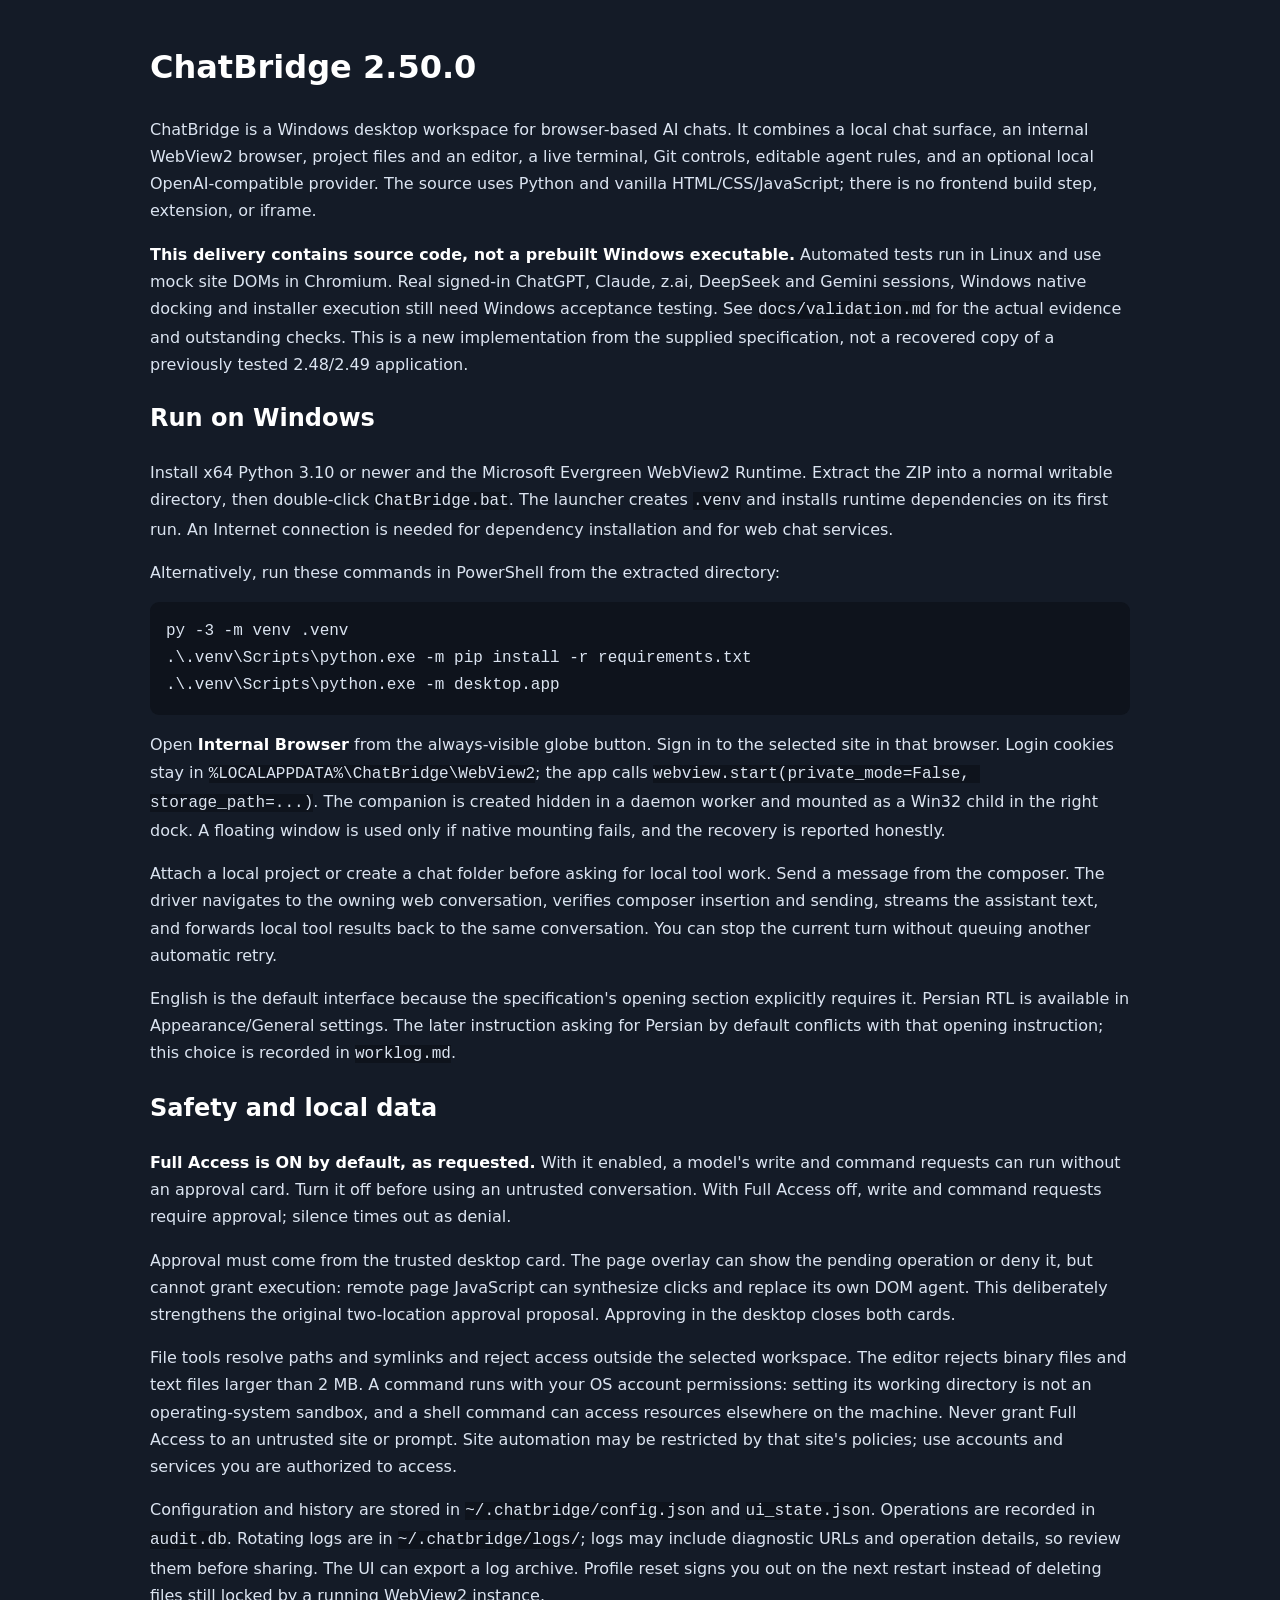
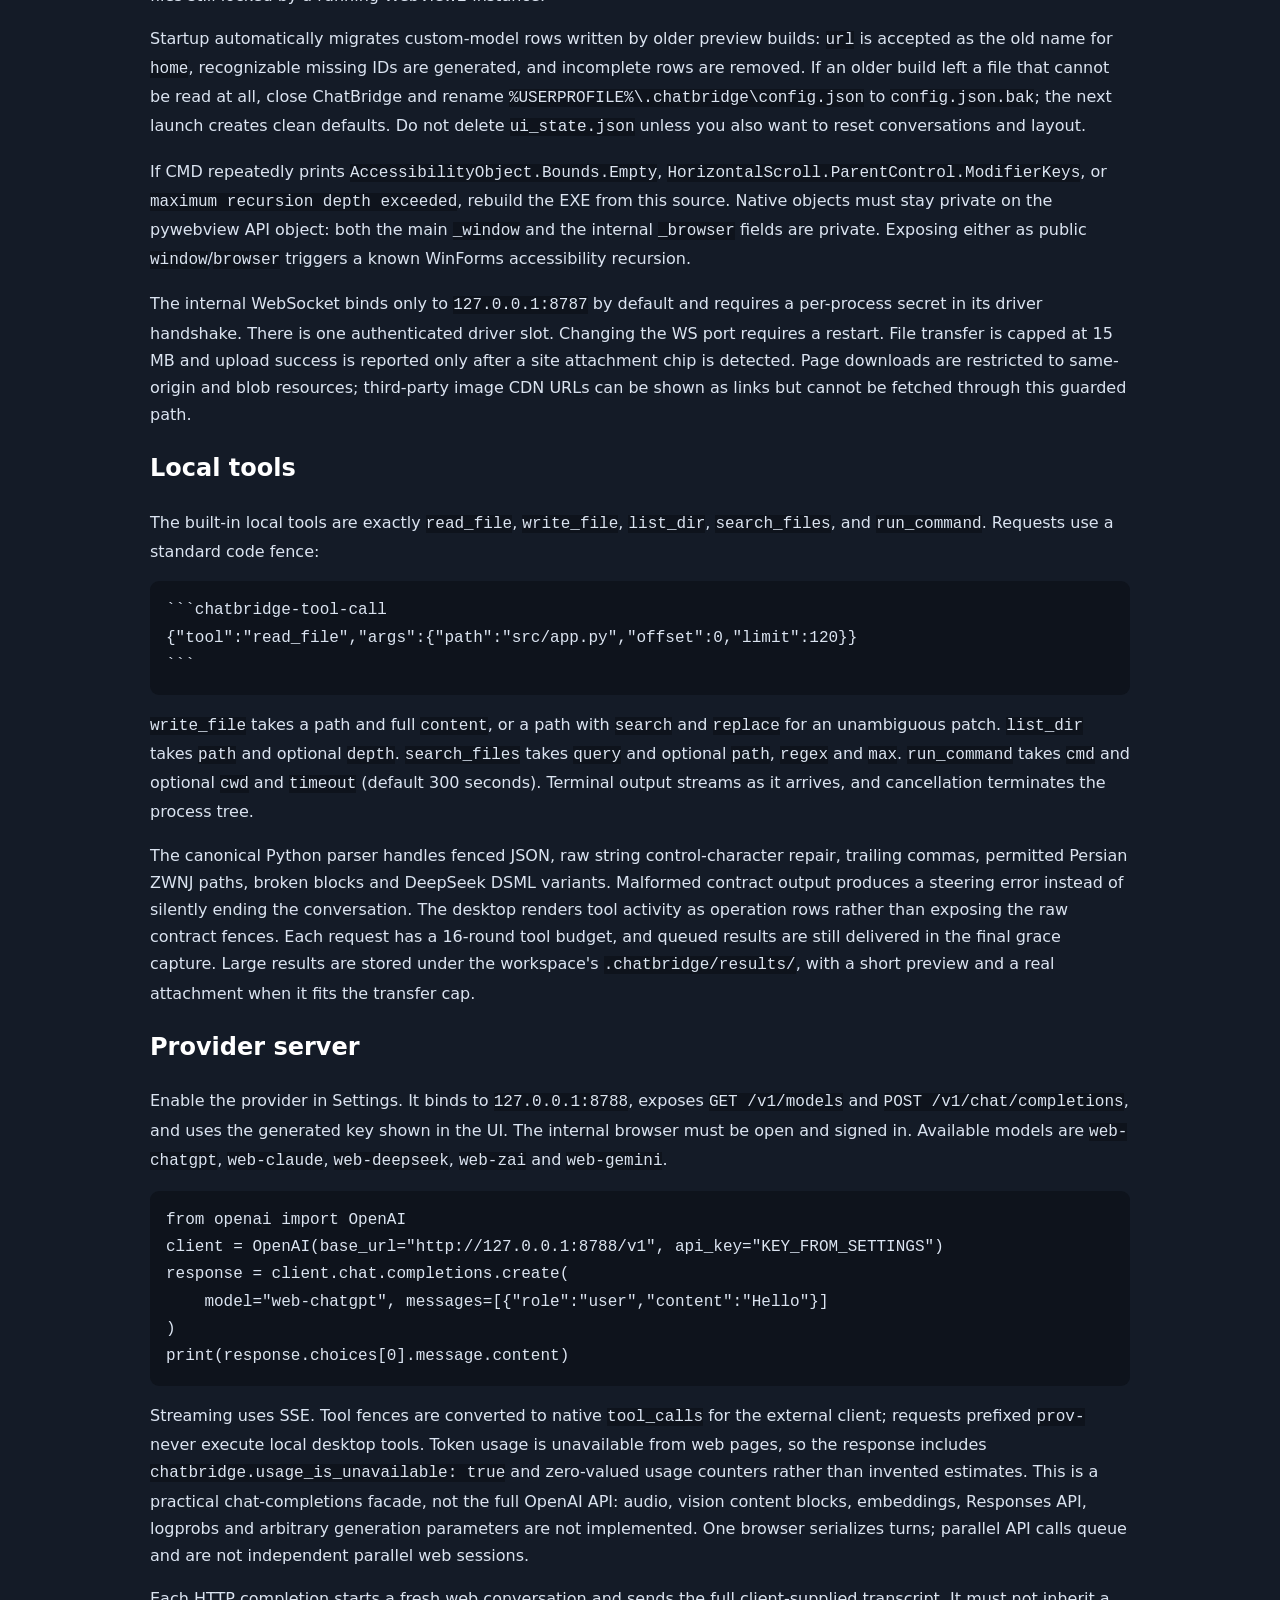
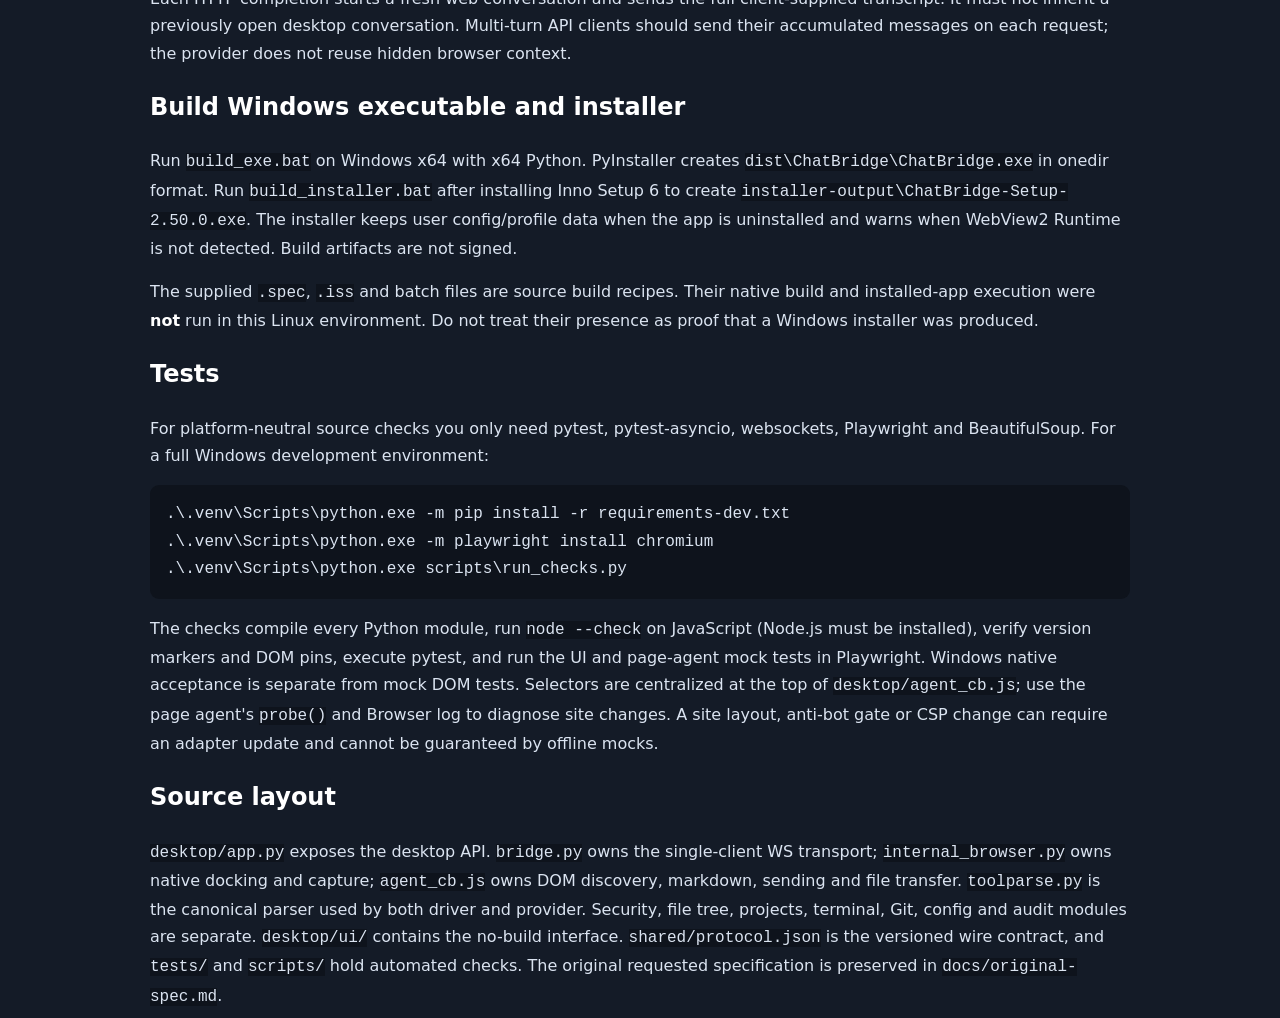
==== README.html @ 4eb79d90 "Project init" ====
<!doctype html><html lang="en"><meta charset="utf-8"><meta name="viewport" content="width=device-width"><title>ChatBridge 2.50.0 — Guide</title><style>body{font:16px/1.7 system-ui;max-width:980px;margin:40px auto;padding:0 24px;color:#dbe4f1;background:#141b27}a{color:#70e0c3}pre,code{background:#0e131c;white-space:pre-wrap;overflow-wrap:anywhere}pre{padding:16px;border-radius:9px}h1,h2{color:#fff}strong{color:#fff}</style><body><h1>ChatBridge 2.50.0</h1>
<p>ChatBridge is a Windows desktop workspace for browser-based AI chats. It combines a local chat surface, an internal WebView2 browser, project files and an editor, a live terminal, Git controls, editable agent rules, and an optional local OpenAI-compatible provider. The source uses Python and vanilla HTML/CSS/JavaScript; there is no frontend build step, extension, or iframe.</p>
<p><strong>This delivery contains source code, not a prebuilt Windows executable.</strong> Automated tests run in Linux and use mock site DOMs in Chromium. Real signed-in ChatGPT, Claude, z.ai, DeepSeek and Gemini sessions, Windows native docking and installer execution still need Windows acceptance testing. See <code>docs/validation.md</code> for the actual evidence and outstanding checks. This is a new implementation from the supplied specification, not a recovered copy of a previously tested 2.48/2.49 application.</p>
<h2>Run on Windows</h2>
<p>Install x64 Python 3.10 or newer and the Microsoft Evergreen WebView2 Runtime. Extract the ZIP into a normal writable directory, then double-click <code>ChatBridge.bat</code>. The launcher creates <code>.venv</code> and installs runtime dependencies on its first run. An Internet connection is needed for dependency installation and for web chat services.</p>
<p>Alternatively, run these commands in PowerShell from the extracted directory:</p>
<pre><code class="language-powershell">py -3 -m venv .venv
.\.venv\Scripts\python.exe -m pip install -r requirements.txt
.\.venv\Scripts\python.exe -m desktop.app
</code></pre>
<p>Open <strong>Internal Browser</strong> from the always-visible globe button. Sign in to the selected site in that browser. Login cookies stay in <code>%LOCALAPPDATA%\ChatBridge\WebView2</code>; the app calls <code>webview.start(private_mode=False, storage_path=...)</code>. The companion is created hidden in a daemon worker and mounted as a Win32 child in the right dock. A floating window is used only if native mounting fails, and the recovery is reported honestly.</p>
<p>Attach a local project or create a chat folder before asking for local tool work. Send a message from the composer. The driver navigates to the owning web conversation, verifies composer insertion and sending, streams the assistant text, and forwards local tool results back to the same conversation. You can stop the current turn without queuing another automatic retry.</p>
<p>English is the default interface because the specification's opening section explicitly requires it. Persian RTL is available in Appearance/General settings. The later instruction asking for Persian by default conflicts with that opening instruction; this choice is recorded in <code>worklog.md</code>.</p>
<h2>Safety and local data</h2>
<p><strong>Full Access is ON by default, as requested.</strong> With it enabled, a model's write and command requests can run without an approval card. Turn it off before using an untrusted conversation. With Full Access off, write and command requests require approval; silence times out as denial.</p>
<p>Approval must come from the trusted desktop card. The page overlay can show the pending operation or deny it, but cannot grant execution: remote page JavaScript can synthesize clicks and replace its own DOM agent. This deliberately strengthens the original two-location approval proposal. Approving in the desktop closes both cards.</p>
<p>File tools resolve paths and symlinks and reject access outside the selected workspace. The editor rejects binary files and text files larger than 2 MB. A command runs with your OS account permissions: setting its working directory is not an operating-system sandbox, and a shell command can access resources elsewhere on the machine. Never grant Full Access to an untrusted site or prompt. Site automation may be restricted by that site's policies; use accounts and services you are authorized to access.</p>
<p>Configuration and history are stored in <code>~/.chatbridge/config.json</code> and <code>ui_state.json</code>. Operations are recorded in <code>audit.db</code>. Rotating logs are in <code>~/.chatbridge/logs/</code>; logs may include diagnostic URLs and operation details, so review them before sharing. The UI can export a log archive. Profile reset signs you out on the next restart instead of deleting files still locked by a running WebView2 instance.</p>
<p>Startup automatically migrates custom-model rows written by older preview builds: <code>url</code> is accepted as the old name for <code>home</code>, recognizable missing IDs are generated, and incomplete rows are removed. If an older build left a file that cannot be read at all, close ChatBridge and rename <code>%USERPROFILE%\.chatbridge\config.json</code> to <code>config.json.bak</code>; the next launch creates clean defaults. Do not delete <code>ui_state.json</code> unless you also want to reset conversations and layout.</p>
<p>If CMD repeatedly prints <code>AccessibilityObject.Bounds.Empty</code>, <code>HorizontalScroll.ParentControl.ModifierKeys</code>, or <code>maximum recursion depth exceeded</code>, rebuild the EXE from this source. Native objects must stay private on the pywebview API object: both the main <code>_window</code> and the internal <code>_browser</code> fields are private. Exposing either as public <code>window</code>/<code>browser</code> triggers a known WinForms accessibility recursion.</p>
<p>The internal WebSocket binds only to <code>127.0.0.1:8787</code> by default and requires a per-process secret in its driver handshake. There is one authenticated driver slot. Changing the WS port requires a restart. File transfer is capped at 15 MB and upload success is reported only after a site attachment chip is detected. Page downloads are restricted to same-origin and blob resources; third-party image CDN URLs can be shown as links but cannot be fetched through this guarded path.</p>
<h2>Local tools</h2>
<p>The built-in local tools are exactly <code>read_file</code>, <code>write_file</code>, <code>list_dir</code>, <code>search_files</code>, and <code>run_command</code>. Requests use a standard code fence:</p>
<pre><code class="language-text">```chatbridge-tool-call
{&quot;tool&quot;:&quot;read_file&quot;,&quot;args&quot;:{&quot;path&quot;:&quot;src/app.py&quot;,&quot;offset&quot;:0,&quot;limit&quot;:120}}
```
</code></pre>
<p><code>write_file</code> takes a path and full <code>content</code>, or a path with <code>search</code> and <code>replace</code> for an unambiguous patch. <code>list_dir</code> takes <code>path</code> and optional <code>depth</code>. <code>search_files</code> takes <code>query</code> and optional <code>path</code>, <code>regex</code> and <code>max</code>. <code>run_command</code> takes <code>cmd</code> and optional <code>cwd</code> and <code>timeout</code> (default 300 seconds). Terminal output streams as it arrives, and cancellation terminates the process tree.</p>
<p>The canonical Python parser handles fenced JSON, raw string control-character repair, trailing commas, permitted Persian ZWNJ paths, broken blocks and DeepSeek DSML variants. Malformed contract output produces a steering error instead of silently ending the conversation. The desktop renders tool activity as operation rows rather than exposing the raw contract fences. Each request has a 16-round tool budget, and queued results are still delivered in the final grace capture. Large results are stored under the workspace's <code>.chatbridge/results/</code>, with a short preview and a real attachment when it fits the transfer cap.</p>
<h2>Provider server</h2>
<p>Enable the provider in Settings. It binds to <code>127.0.0.1:8788</code>, exposes <code>GET /v1/models</code> and <code>POST /v1/chat/completions</code>, and uses the generated key shown in the UI. The internal browser must be open and signed in. Available models are <code>web-chatgpt</code>, <code>web-claude</code>, <code>web-deepseek</code>, <code>web-zai</code> and <code>web-gemini</code>.</p>
<pre><code class="language-python">from openai import OpenAI
client = OpenAI(base_url=&quot;http://127.0.0.1:8788/v1&quot;, api_key=&quot;KEY_FROM_SETTINGS&quot;)
response = client.chat.completions.create(
    model=&quot;web-chatgpt&quot;, messages=[{&quot;role&quot;:&quot;user&quot;,&quot;content&quot;:&quot;Hello&quot;}]
)
print(response.choices[0].message.content)
</code></pre>
<p>Streaming uses SSE. Tool fences are converted to native <code>tool_calls</code> for the external client; requests prefixed <code>prov-</code> never execute local desktop tools. Token usage is unavailable from web pages, so the response includes <code>chatbridge.usage_is_unavailable: true</code> and zero-valued usage counters rather than invented estimates. This is a practical chat-completions facade, not the full OpenAI API: audio, vision content blocks, embeddings, Responses API, logprobs and arbitrary generation parameters are not implemented. One browser serializes turns; parallel API calls queue and are not independent parallel web sessions.</p>
<p>Each HTTP completion starts a fresh web conversation and sends the full client-supplied transcript. It must not inherit a previously open desktop conversation. Multi-turn API clients should send their accumulated messages on each request; the provider does not reuse hidden browser context.</p>
<h2>Build Windows executable and installer</h2>
<p>Run <code>build_exe.bat</code> on Windows x64 with x64 Python. PyInstaller creates <code>dist\ChatBridge\ChatBridge.exe</code> in onedir format. Run <code>build_installer.bat</code> after installing Inno Setup 6 to create <code>installer-output\ChatBridge-Setup-2.50.0.exe</code>. The installer keeps user config/profile data when the app is uninstalled and warns when WebView2 Runtime is not detected. Build artifacts are not signed.</p>
<p>The supplied <code>.spec</code>, <code>.iss</code> and batch files are source build recipes. Their native build and installed-app execution were <strong>not</strong> run in this Linux environment. Do not treat their presence as proof that a Windows installer was produced.</p>
<h2>Tests</h2>
<p>For platform-neutral source checks you only need pytest, pytest-asyncio, websockets, Playwright and BeautifulSoup. For a full Windows development environment:</p>
<pre><code class="language-powershell">.\.venv\Scripts\python.exe -m pip install -r requirements-dev.txt
.\.venv\Scripts\python.exe -m playwright install chromium
.\.venv\Scripts\python.exe scripts\run_checks.py
</code></pre>
<p>The checks compile every Python module, run <code>node --check</code> on JavaScript (Node.js must be installed), verify version markers and DOM pins, execute pytest, and run the UI and page-agent mock tests in Playwright. Windows native acceptance is separate from mock DOM tests. Selectors are centralized at the top of <code>desktop/agent_cb.js</code>; use the page agent's <code>probe()</code> and Browser log to diagnose site changes. A site layout, anti-bot gate or CSP change can require an adapter update and cannot be guaranteed by offline mocks.</p>
<h2>Source layout</h2>
<p><code>desktop/app.py</code> exposes the desktop API. <code>bridge.py</code> owns the single-client WS transport; <code>internal_browser.py</code> owns native docking and capture; <code>agent_cb.js</code> owns DOM discovery, markdown, sending and file transfer. <code>toolparse.py</code> is the canonical parser used by both driver and provider. Security, file tree, projects, terminal, Git, config and audit modules are separate. <code>desktop/ui/</code> contains the no-build interface. <code>shared/protocol.json</code> is the versioned wire contract, and <code>tests/</code> and <code>scripts/</code> hold automated checks. The original requested specification is preserved in <code>docs/original-spec.md</code>.</p>
<p>Technical references used to check desktop calls: <a href="https://pywebview.flowrl.com/api/">pywebview API</a> and <a href="https://pywebview.flowrl.com/examples/multiple_windows">multiple-window example</a>.</p></body></html>
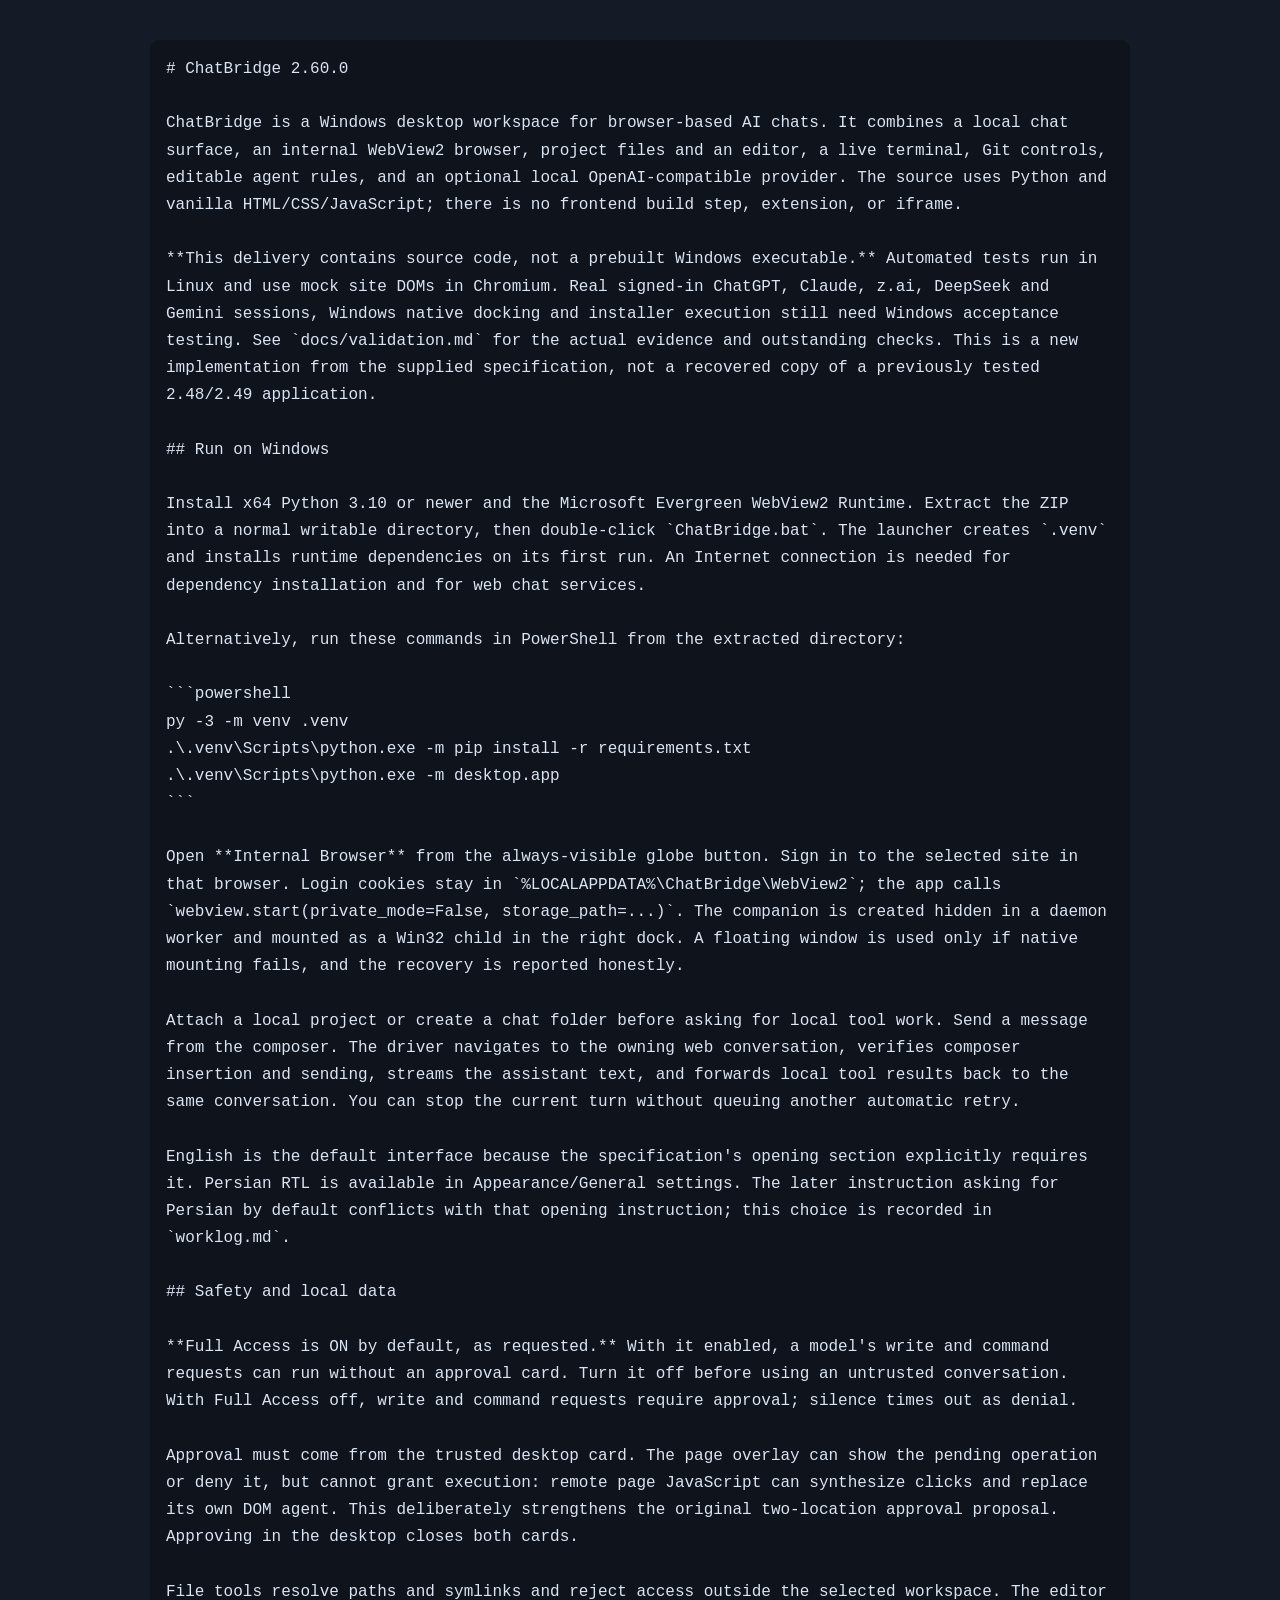
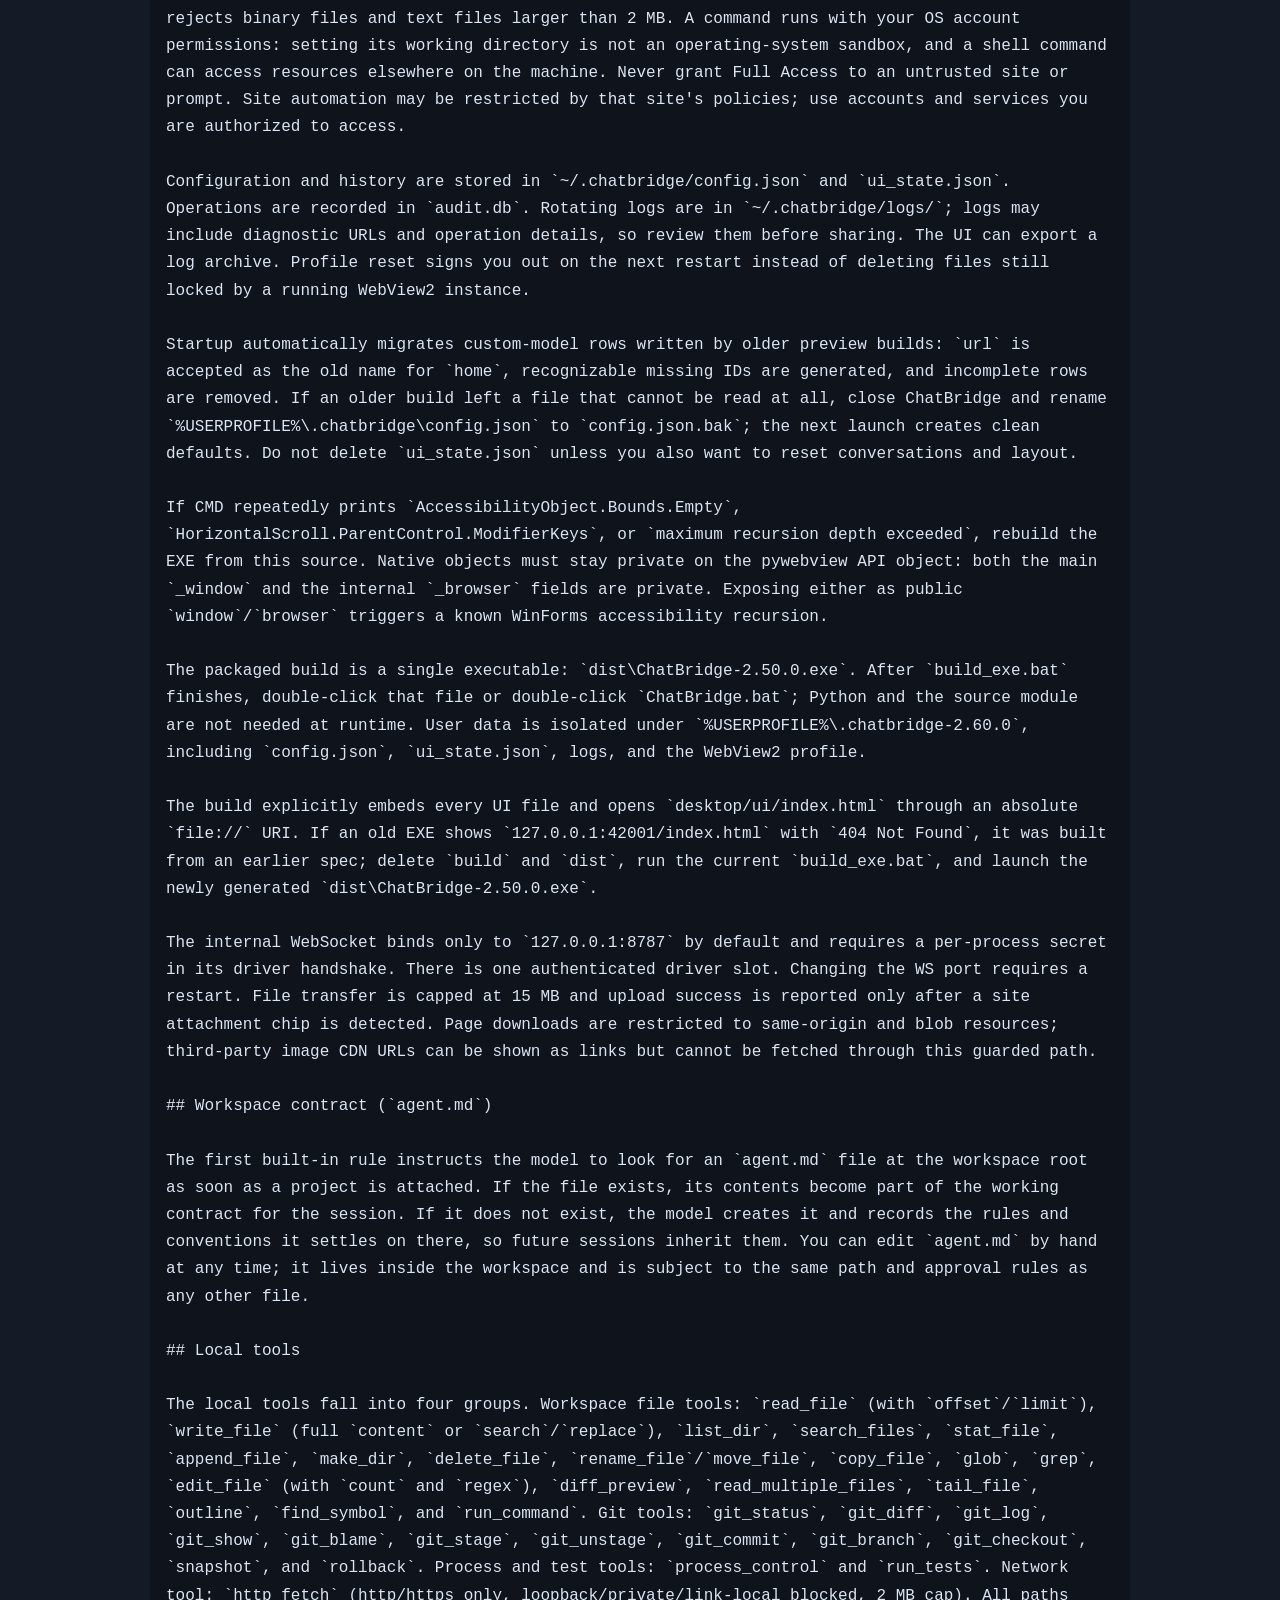
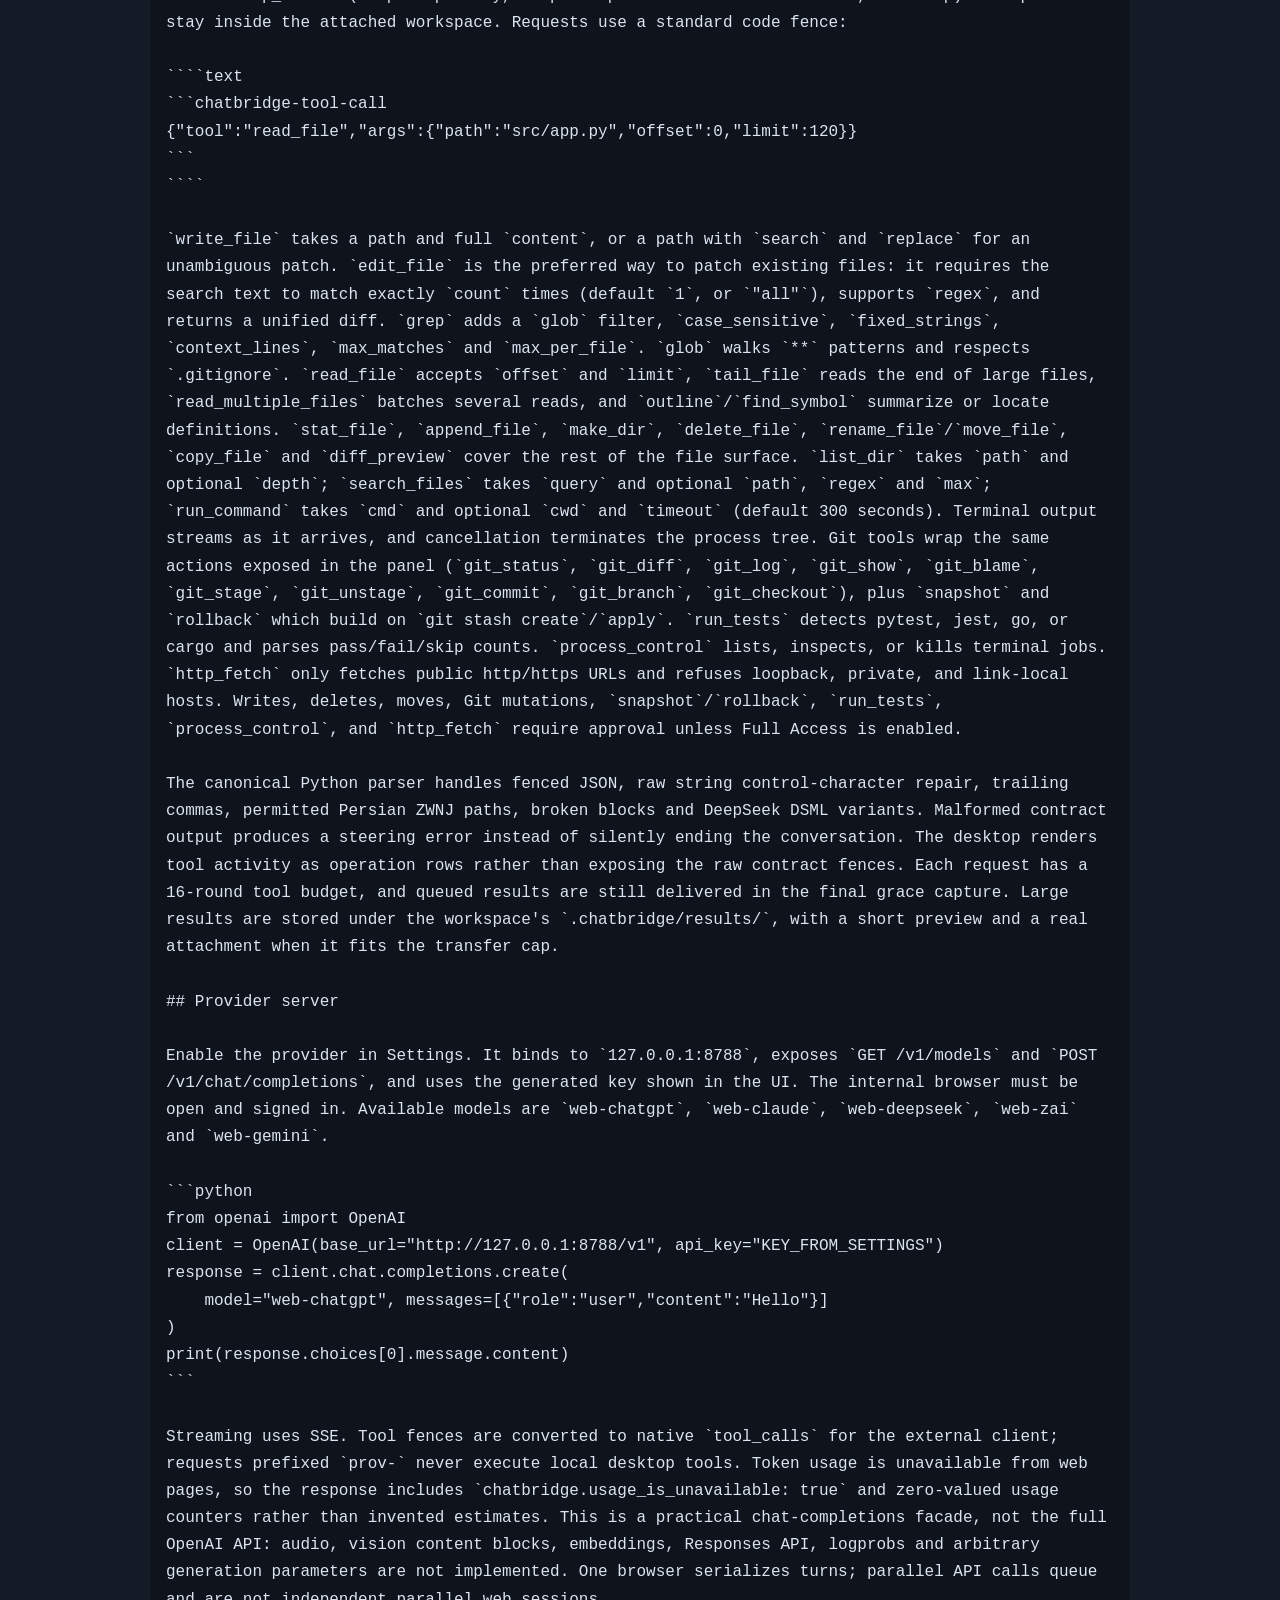
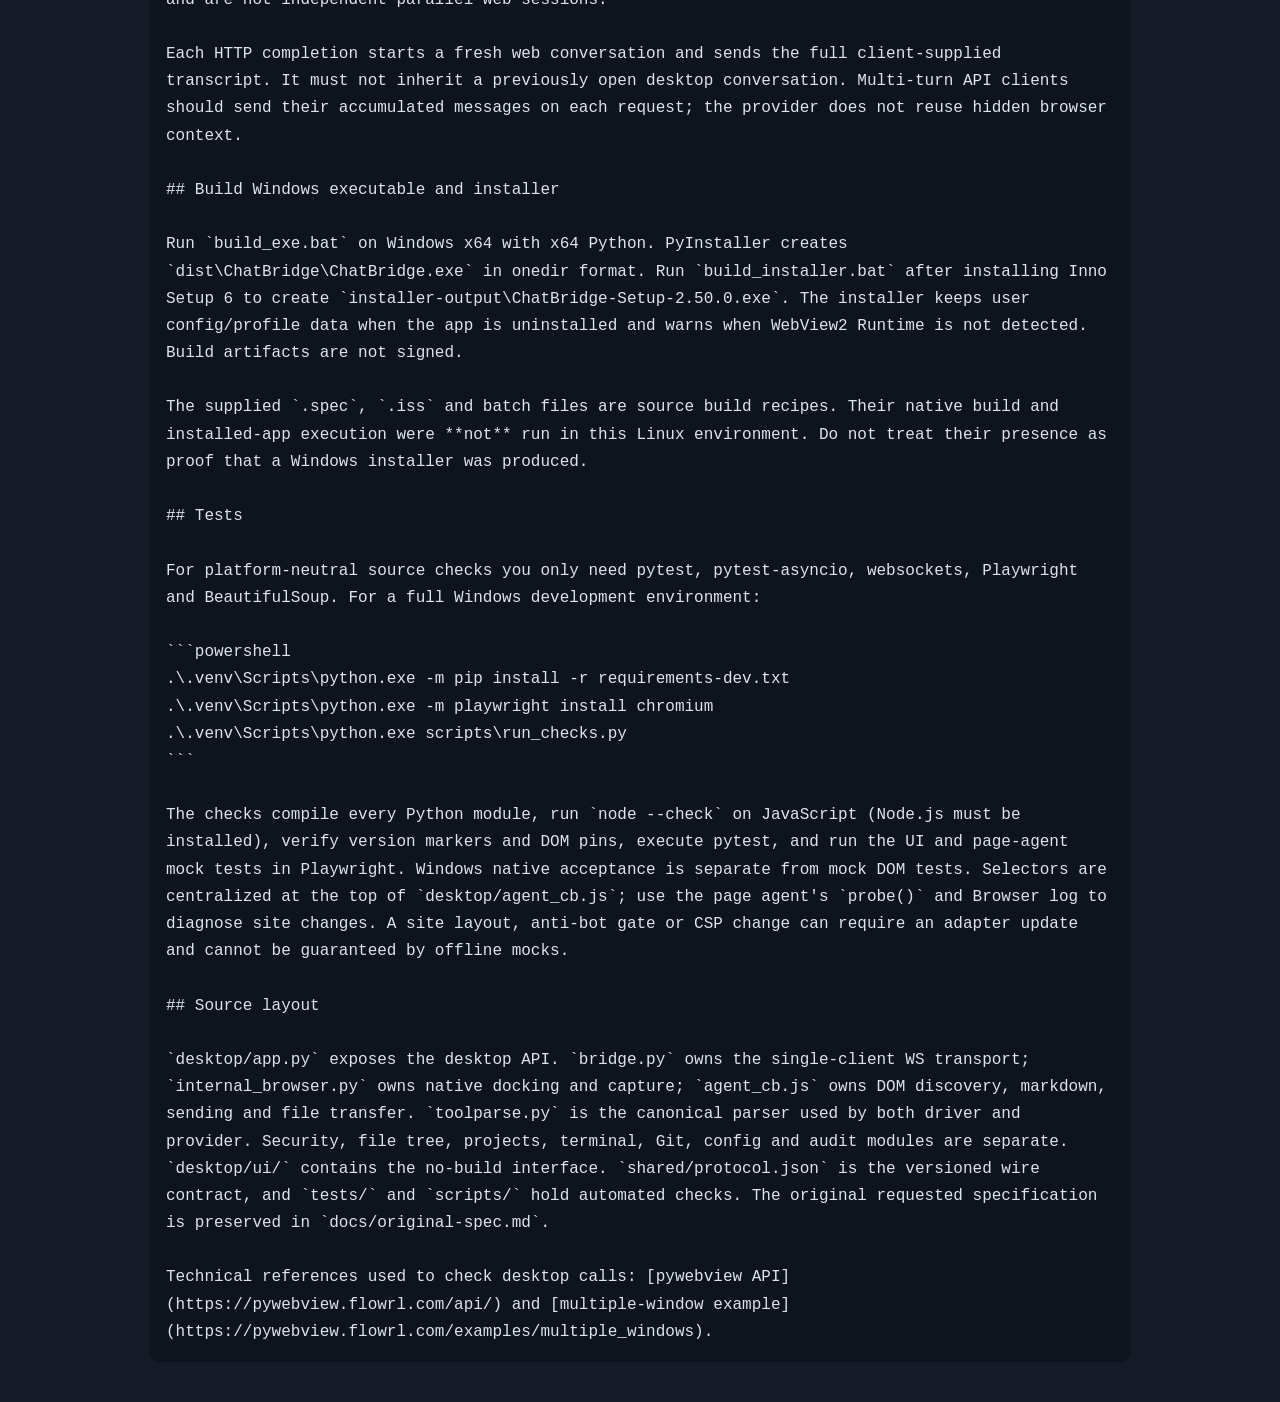
==== commit 12019c15: "Release 2.60.0: expanded tool suite, agent.md contract, version bump Adds 30 tools across workspace " ====
--- a/README.html
+++ b/README.html
@@ -1,53 +1,103 @@
-<!doctype html><html lang="en"><meta charset="utf-8"><meta name="viewport" content="width=device-width"><title>ChatBridge 2.50.0 — Guide</title><style>body{font:16px/1.7 system-ui;max-width:980px;margin:40px auto;padding:0 24px;color:#dbe4f1;background:#141b27}a{color:#70e0c3}pre,code{background:#0e131c;white-space:pre-wrap;overflow-wrap:anywhere}pre{padding:16px;border-radius:9px}h1,h2{color:#fff}strong{color:#fff}</style><body><h1>ChatBridge 2.50.0</h1>
-<p>ChatBridge is a Windows desktop workspace for browser-based AI chats. It combines a local chat surface, an internal WebView2 browser, project files and an editor, a live terminal, Git controls, editable agent rules, and an optional local OpenAI-compatible provider. The source uses Python and vanilla HTML/CSS/JavaScript; there is no frontend build step, extension, or iframe.</p>
-<p><strong>This delivery contains source code, not a prebuilt Windows executable.</strong> Automated tests run in Linux and use mock site DOMs in Chromium. Real signed-in ChatGPT, Claude, z.ai, DeepSeek and Gemini sessions, Windows native docking and installer execution still need Windows acceptance testing. See <code>docs/validation.md</code> for the actual evidence and outstanding checks. This is a new implementation from the supplied specification, not a recovered copy of a previously tested 2.48/2.49 application.</p>
-<h2>Run on Windows</h2>
-<p>Install x64 Python 3.10 or newer and the Microsoft Evergreen WebView2 Runtime. Extract the ZIP into a normal writable directory, then double-click <code>ChatBridge.bat</code>. The launcher creates <code>.venv</code> and installs runtime dependencies on its first run. An Internet connection is needed for dependency installation and for web chat services.</p>
-<p>Alternatively, run these commands in PowerShell from the extracted directory:</p>
-<pre><code class="language-powershell">py -3 -m venv .venv
+<!doctype html><html lang="en"><meta charset="utf-8"><meta name="viewport" content="width=device-width"><title>ChatBridge 2.60.0 — Guide</title><style>body{font:16px/1.7 system-ui;max-width:980px;margin:40px auto;padding:0 24px;color:#dbe4f1;background:#141b27}a{color:#70e0c3}pre,code{background:#0e131c;white-space:pre-wrap;overflow-wrap:anywhere}pre{padding:16px;border-radius:9px}h1,h2{color:#fff}strong{color:#fff}</style><body><pre># ChatBridge 2.60.0
+
+ChatBridge is a Windows desktop workspace for browser-based AI chats. It combines a local chat surface, an internal WebView2 browser, project files and an editor, a live terminal, Git controls, editable agent rules, and an optional local OpenAI-compatible provider. The source uses Python and vanilla HTML/CSS/JavaScript; there is no frontend build step, extension, or iframe.
+
+**This delivery contains source code, not a prebuilt Windows executable.** Automated tests run in Linux and use mock site DOMs in Chromium. Real signed-in ChatGPT, Claude, z.ai, DeepSeek and Gemini sessions, Windows native docking and installer execution still need Windows acceptance testing. See `docs/validation.md` for the actual evidence and outstanding checks. This is a new implementation from the supplied specification, not a recovered copy of a previously tested 2.48/2.49 application.
+
+## Run on Windows
+
+Install x64 Python 3.10 or newer and the Microsoft Evergreen WebView2 Runtime. Extract the ZIP into a normal writable directory, then double-click `ChatBridge.bat`. The launcher creates `.venv` and installs runtime dependencies on its first run. An Internet connection is needed for dependency installation and for web chat services.
+
+Alternatively, run these commands in PowerShell from the extracted directory:
+
+```powershell
+py -3 -m venv .venv
 .\.venv\Scripts\python.exe -m pip install -r requirements.txt
 .\.venv\Scripts\python.exe -m desktop.app
-</code></pre>
-<p>Open <strong>Internal Browser</strong> from the always-visible globe button. Sign in to the selected site in that browser. Login cookies stay in <code>%LOCALAPPDATA%\ChatBridge\WebView2</code>; the app calls <code>webview.start(private_mode=False, storage_path=...)</code>. The companion is created hidden in a daemon worker and mounted as a Win32 child in the right dock. A floating window is used only if native mounting fails, and the recovery is reported honestly.</p>
-<p>Attach a local project or create a chat folder before asking for local tool work. Send a message from the composer. The driver navigates to the owning web conversation, verifies composer insertion and sending, streams the assistant text, and forwards local tool results back to the same conversation. You can stop the current turn without queuing another automatic retry.</p>
-<p>English is the default interface because the specification's opening section explicitly requires it. Persian RTL is available in Appearance/General settings. The later instruction asking for Persian by default conflicts with that opening instruction; this choice is recorded in <code>worklog.md</code>.</p>
-<h2>Safety and local data</h2>
-<p><strong>Full Access is ON by default, as requested.</strong> With it enabled, a model's write and command requests can run without an approval card. Turn it off before using an untrusted conversation. With Full Access off, write and command requests require approval; silence times out as denial.</p>
-<p>Approval must come from the trusted desktop card. The page overlay can show the pending operation or deny it, but cannot grant execution: remote page JavaScript can synthesize clicks and replace its own DOM agent. This deliberately strengthens the original two-location approval proposal. Approving in the desktop closes both cards.</p>
-<p>File tools resolve paths and symlinks and reject access outside the selected workspace. The editor rejects binary files and text files larger than 2 MB. A command runs with your OS account permissions: setting its working directory is not an operating-system sandbox, and a shell command can access resources elsewhere on the machine. Never grant Full Access to an untrusted site or prompt. Site automation may be restricted by that site's policies; use accounts and services you are authorized to access.</p>
-<p>Configuration and history are stored in <code>~/.chatbridge/config.json</code> and <code>ui_state.json</code>. Operations are recorded in <code>audit.db</code>. Rotating logs are in <code>~/.chatbridge/logs/</code>; logs may include diagnostic URLs and operation details, so review them before sharing. The UI can export a log archive. Profile reset signs you out on the next restart instead of deleting files still locked by a running WebView2 instance.</p>
-<p>Startup automatically migrates custom-model rows written by older preview builds: <code>url</code> is accepted as the old name for <code>home</code>, recognizable missing IDs are generated, and incomplete rows are removed. If an older build left a file that cannot be read at all, close ChatBridge and rename <code>%USERPROFILE%\.chatbridge\config.json</code> to <code>config.json.bak</code>; the next launch creates clean defaults. Do not delete <code>ui_state.json</code> unless you also want to reset conversations and layout.</p>
-<p>If CMD repeatedly prints <code>AccessibilityObject.Bounds.Empty</code>, <code>HorizontalScroll.ParentControl.ModifierKeys</code>, or <code>maximum recursion depth exceeded</code>, rebuild the EXE from this source. Native objects must stay private on the pywebview API object: both the main <code>_window</code> and the internal <code>_browser</code> fields are private. Exposing either as public <code>window</code>/<code>browser</code> triggers a known WinForms accessibility recursion.</p>
-<p>The internal WebSocket binds only to <code>127.0.0.1:8787</code> by default and requires a per-process secret in its driver handshake. There is one authenticated driver slot. Changing the WS port requires a restart. File transfer is capped at 15 MB and upload success is reported only after a site attachment chip is detected. Page downloads are restricted to same-origin and blob resources; third-party image CDN URLs can be shown as links but cannot be fetched through this guarded path.</p>
-<h2>Local tools</h2>
-<p>The built-in local tools are exactly <code>read_file</code>, <code>write_file</code>, <code>list_dir</code>, <code>search_files</code>, and <code>run_command</code>. Requests use a standard code fence:</p>
-<pre><code class="language-text">```chatbridge-tool-call
+```
+
+Open **Internal Browser** from the always-visible globe button. Sign in to the selected site in that browser. Login cookies stay in `%LOCALAPPDATA%\ChatBridge\WebView2`; the app calls `webview.start(private_mode=False, storage_path=...)`. The companion is created hidden in a daemon worker and mounted as a Win32 child in the right dock. A floating window is used only if native mounting fails, and the recovery is reported honestly.
+
+Attach a local project or create a chat folder before asking for local tool work. Send a message from the composer. The driver navigates to the owning web conversation, verifies composer insertion and sending, streams the assistant text, and forwards local tool results back to the same conversation. You can stop the current turn without queuing another automatic retry.
+
+English is the default interface because the specification&#x27;s opening section explicitly requires it. Persian RTL is available in Appearance/General settings. The later instruction asking for Persian by default conflicts with that opening instruction; this choice is recorded in `worklog.md`.
+
+## Safety and local data
+
+**Full Access is ON by default, as requested.** With it enabled, a model&#x27;s write and command requests can run without an approval card. Turn it off before using an untrusted conversation. With Full Access off, write and command requests require approval; silence times out as denial.
+
+Approval must come from the trusted desktop card. The page overlay can show the pending operation or deny it, but cannot grant execution: remote page JavaScript can synthesize clicks and replace its own DOM agent. This deliberately strengthens the original two-location approval proposal. Approving in the desktop closes both cards.
+
+File tools resolve paths and symlinks and reject access outside the selected workspace. The editor rejects binary files and text files larger than 2 MB. A command runs with your OS account permissions: setting its working directory is not an operating-system sandbox, and a shell command can access resources elsewhere on the machine. Never grant Full Access to an untrusted site or prompt. Site automation may be restricted by that site&#x27;s policies; use accounts and services you are authorized to access.
+
+Configuration and history are stored in `~/.chatbridge/config.json` and `ui_state.json`. Operations are recorded in `audit.db`. Rotating logs are in `~/.chatbridge/logs/`; logs may include diagnostic URLs and operation details, so review them before sharing. The UI can export a log archive. Profile reset signs you out on the next restart instead of deleting files still locked by a running WebView2 instance.
+
+Startup automatically migrates custom-model rows written by older preview builds: `url` is accepted as the old name for `home`, recognizable missing IDs are generated, and incomplete rows are removed. If an older build left a file that cannot be read at all, close ChatBridge and rename `%USERPROFILE%\.chatbridge\config.json` to `config.json.bak`; the next launch creates clean defaults. Do not delete `ui_state.json` unless you also want to reset conversations and layout.
+
+If CMD repeatedly prints `AccessibilityObject.Bounds.Empty`, `HorizontalScroll.ParentControl.ModifierKeys`, or `maximum recursion depth exceeded`, rebuild the EXE from this source. Native objects must stay private on the pywebview API object: both the main `_window` and the internal `_browser` fields are private. Exposing either as public `window`/`browser` triggers a known WinForms accessibility recursion.
+
+The packaged build is a single executable: `dist\ChatBridge-2.50.0.exe`. After `build_exe.bat` finishes, double-click that file or double-click `ChatBridge.bat`; Python and the source module are not needed at runtime. User data is isolated under `%USERPROFILE%\.chatbridge-2.60.0`, including `config.json`, `ui_state.json`, logs, and the WebView2 profile.
+
+The build explicitly embeds every UI file and opens `desktop/ui/index.html` through an absolute `file://` URI. If an old EXE shows `127.0.0.1:42001/index.html` with `404 Not Found`, it was built from an earlier spec; delete `build` and `dist`, run the current `build_exe.bat`, and launch the newly generated `dist\ChatBridge-2.50.0.exe`.
+
+The internal WebSocket binds only to `127.0.0.1:8787` by default and requires a per-process secret in its driver handshake. There is one authenticated driver slot. Changing the WS port requires a restart. File transfer is capped at 15 MB and upload success is reported only after a site attachment chip is detected. Page downloads are restricted to same-origin and blob resources; third-party image CDN URLs can be shown as links but cannot be fetched through this guarded path.
+
+## Workspace contract (`agent.md`)
+
+The first built-in rule instructs the model to look for an `agent.md` file at the workspace root as soon as a project is attached. If the file exists, its contents become part of the working contract for the session. If it does not exist, the model creates it and records the rules and conventions it settles on there, so future sessions inherit them. You can edit `agent.md` by hand at any time; it lives inside the workspace and is subject to the same path and approval rules as any other file.
+
+## Local tools
+
+The local tools fall into four groups. Workspace file tools: `read_file` (with `offset`/`limit`), `write_file` (full `content` or `search`/`replace`), `list_dir`, `search_files`, `stat_file`, `append_file`, `make_dir`, `delete_file`, `rename_file`/`move_file`, `copy_file`, `glob`, `grep`, `edit_file` (with `count` and `regex`), `diff_preview`, `read_multiple_files`, `tail_file`, `outline`, `find_symbol`, and `run_command`. Git tools: `git_status`, `git_diff`, `git_log`, `git_show`, `git_blame`, `git_stage`, `git_unstage`, `git_commit`, `git_branch`, `git_checkout`, `snapshot`, and `rollback`. Process and test tools: `process_control` and `run_tests`. Network tool: `http_fetch` (http/https only, loopback/private/link-local blocked, 2 MB cap). All paths stay inside the attached workspace. Requests use a standard code fence:
+
+````text
+```chatbridge-tool-call
 {&quot;tool&quot;:&quot;read_file&quot;,&quot;args&quot;:{&quot;path&quot;:&quot;src/app.py&quot;,&quot;offset&quot;:0,&quot;limit&quot;:120}}
 ```
-</code></pre>
-<p><code>write_file</code> takes a path and full <code>content</code>, or a path with <code>search</code> and <code>replace</code> for an unambiguous patch. <code>list_dir</code> takes <code>path</code> and optional <code>depth</code>. <code>search_files</code> takes <code>query</code> and optional <code>path</code>, <code>regex</code> and <code>max</code>. <code>run_command</code> takes <code>cmd</code> and optional <code>cwd</code> and <code>timeout</code> (default 300 seconds). Terminal output streams as it arrives, and cancellation terminates the process tree.</p>
-<p>The canonical Python parser handles fenced JSON, raw string control-character repair, trailing commas, permitted Persian ZWNJ paths, broken blocks and DeepSeek DSML variants. Malformed contract output produces a steering error instead of silently ending the conversation. The desktop renders tool activity as operation rows rather than exposing the raw contract fences. Each request has a 16-round tool budget, and queued results are still delivered in the final grace capture. Large results are stored under the workspace's <code>.chatbridge/results/</code>, with a short preview and a real attachment when it fits the transfer cap.</p>
-<h2>Provider server</h2>
-<p>Enable the provider in Settings. It binds to <code>127.0.0.1:8788</code>, exposes <code>GET /v1/models</code> and <code>POST /v1/chat/completions</code>, and uses the generated key shown in the UI. The internal browser must be open and signed in. Available models are <code>web-chatgpt</code>, <code>web-claude</code>, <code>web-deepseek</code>, <code>web-zai</code> and <code>web-gemini</code>.</p>
-<pre><code class="language-python">from openai import OpenAI
+````
+
+`write_file` takes a path and full `content`, or a path with `search` and `replace` for an unambiguous patch. `edit_file` is the preferred way to patch existing files: it requires the search text to match exactly `count` times (default `1`, or `&quot;all&quot;`), supports `regex`, and returns a unified diff. `grep` adds a `glob` filter, `case_sensitive`, `fixed_strings`, `context_lines`, `max_matches` and `max_per_file`. `glob` walks `**` patterns and respects `.gitignore`. `read_file` accepts `offset` and `limit`, `tail_file` reads the end of large files, `read_multiple_files` batches several reads, and `outline`/`find_symbol` summarize or locate definitions. `stat_file`, `append_file`, `make_dir`, `delete_file`, `rename_file`/`move_file`, `copy_file` and `diff_preview` cover the rest of the file surface. `list_dir` takes `path` and optional `depth`; `search_files` takes `query` and optional `path`, `regex` and `max`; `run_command` takes `cmd` and optional `cwd` and `timeout` (default 300 seconds). Terminal output streams as it arrives, and cancellation terminates the process tree. Git tools wrap the same actions exposed in the panel (`git_status`, `git_diff`, `git_log`, `git_show`, `git_blame`, `git_stage`, `git_unstage`, `git_commit`, `git_branch`, `git_checkout`), plus `snapshot` and `rollback` which build on `git stash create`/`apply`. `run_tests` detects pytest, jest, go, or cargo and parses pass/fail/skip counts. `process_control` lists, inspects, or kills terminal jobs. `http_fetch` only fetches public http/https URLs and refuses loopback, private, and link-local hosts. Writes, deletes, moves, Git mutations, `snapshot`/`rollback`, `run_tests`, `process_control`, and `http_fetch` require approval unless Full Access is enabled.
+
+The canonical Python parser handles fenced JSON, raw string control-character repair, trailing commas, permitted Persian ZWNJ paths, broken blocks and DeepSeek DSML variants. Malformed contract output produces a steering error instead of silently ending the conversation. The desktop renders tool activity as operation rows rather than exposing the raw contract fences. Each request has a 16-round tool budget, and queued results are still delivered in the final grace capture. Large results are stored under the workspace&#x27;s `.chatbridge/results/`, with a short preview and a real attachment when it fits the transfer cap.
+
+## Provider server
+
+Enable the provider in Settings. It binds to `127.0.0.1:8788`, exposes `GET /v1/models` and `POST /v1/chat/completions`, and uses the generated key shown in the UI. The internal browser must be open and signed in. Available models are `web-chatgpt`, `web-claude`, `web-deepseek`, `web-zai` and `web-gemini`.
+
+```python
+from openai import OpenAI
 client = OpenAI(base_url=&quot;http://127.0.0.1:8788/v1&quot;, api_key=&quot;KEY_FROM_SETTINGS&quot;)
 response = client.chat.completions.create(
     model=&quot;web-chatgpt&quot;, messages=[{&quot;role&quot;:&quot;user&quot;,&quot;content&quot;:&quot;Hello&quot;}]
 )
 print(response.choices[0].message.content)
-</code></pre>
-<p>Streaming uses SSE. Tool fences are converted to native <code>tool_calls</code> for the external client; requests prefixed <code>prov-</code> never execute local desktop tools. Token usage is unavailable from web pages, so the response includes <code>chatbridge.usage_is_unavailable: true</code> and zero-valued usage counters rather than invented estimates. This is a practical chat-completions facade, not the full OpenAI API: audio, vision content blocks, embeddings, Responses API, logprobs and arbitrary generation parameters are not implemented. One browser serializes turns; parallel API calls queue and are not independent parallel web sessions.</p>
-<p>Each HTTP completion starts a fresh web conversation and sends the full client-supplied transcript. It must not inherit a previously open desktop conversation. Multi-turn API clients should send their accumulated messages on each request; the provider does not reuse hidden browser context.</p>
-<h2>Build Windows executable and installer</h2>
-<p>Run <code>build_exe.bat</code> on Windows x64 with x64 Python. PyInstaller creates <code>dist\ChatBridge\ChatBridge.exe</code> in onedir format. Run <code>build_installer.bat</code> after installing Inno Setup 6 to create <code>installer-output\ChatBridge-Setup-2.50.0.exe</code>. The installer keeps user config/profile data when the app is uninstalled and warns when WebView2 Runtime is not detected. Build artifacts are not signed.</p>
-<p>The supplied <code>.spec</code>, <code>.iss</code> and batch files are source build recipes. Their native build and installed-app execution were <strong>not</strong> run in this Linux environment. Do not treat their presence as proof that a Windows installer was produced.</p>
-<h2>Tests</h2>
-<p>For platform-neutral source checks you only need pytest, pytest-asyncio, websockets, Playwright and BeautifulSoup. For a full Windows development environment:</p>
-<pre><code class="language-powershell">.\.venv\Scripts\python.exe -m pip install -r requirements-dev.txt
+```
+
+Streaming uses SSE. Tool fences are converted to native `tool_calls` for the external client; requests prefixed `prov-` never execute local desktop tools. Token usage is unavailable from web pages, so the response includes `chatbridge.usage_is_unavailable: true` and zero-valued usage counters rather than invented estimates. This is a practical chat-completions facade, not the full OpenAI API: audio, vision content blocks, embeddings, Responses API, logprobs and arbitrary generation parameters are not implemented. One browser serializes turns; parallel API calls queue and are not independent parallel web sessions.
+
+Each HTTP completion starts a fresh web conversation and sends the full client-supplied transcript. It must not inherit a previously open desktop conversation. Multi-turn API clients should send their accumulated messages on each request; the provider does not reuse hidden browser context.
+
+## Build Windows executable and installer
+
+Run `build_exe.bat` on Windows x64 with x64 Python. PyInstaller creates `dist\ChatBridge\ChatBridge.exe` in onedir format. Run `build_installer.bat` after installing Inno Setup 6 to create `installer-output\ChatBridge-Setup-2.50.0.exe`. The installer keeps user config/profile data when the app is uninstalled and warns when WebView2 Runtime is not detected. Build artifacts are not signed.
+
+The supplied `.spec`, `.iss` and batch files are source build recipes. Their native build and installed-app execution were **not** run in this Linux environment. Do not treat their presence as proof that a Windows installer was produced.
+
+## Tests
+
+For platform-neutral source checks you only need pytest, pytest-asyncio, websockets, Playwright and BeautifulSoup. For a full Windows development environment:
+
+```powershell
+.\.venv\Scripts\python.exe -m pip install -r requirements-dev.txt
 .\.venv\Scripts\python.exe -m playwright install chromium
 .\.venv\Scripts\python.exe scripts\run_checks.py
-</code></pre>
-<p>The checks compile every Python module, run <code>node --check</code> on JavaScript (Node.js must be installed), verify version markers and DOM pins, execute pytest, and run the UI and page-agent mock tests in Playwright. Windows native acceptance is separate from mock DOM tests. Selectors are centralized at the top of <code>desktop/agent_cb.js</code>; use the page agent's <code>probe()</code> and Browser log to diagnose site changes. A site layout, anti-bot gate or CSP change can require an adapter update and cannot be guaranteed by offline mocks.</p>
-<h2>Source layout</h2>
-<p><code>desktop/app.py</code> exposes the desktop API. <code>bridge.py</code> owns the single-client WS transport; <code>internal_browser.py</code> owns native docking and capture; <code>agent_cb.js</code> owns DOM discovery, markdown, sending and file transfer. <code>toolparse.py</code> is the canonical parser used by both driver and provider. Security, file tree, projects, terminal, Git, config and audit modules are separate. <code>desktop/ui/</code> contains the no-build interface. <code>shared/protocol.json</code> is the versioned wire contract, and <code>tests/</code> and <code>scripts/</code> hold automated checks. The original requested specification is preserved in <code>docs/original-spec.md</code>.</p>
-<p>Technical references used to check desktop calls: <a href="https://pywebview.flowrl.com/api/">pywebview API</a> and <a href="https://pywebview.flowrl.com/examples/multiple_windows">multiple-window example</a>.</p></body></html>
+```
+
+The checks compile every Python module, run `node --check` on JavaScript (Node.js must be installed), verify version markers and DOM pins, execute pytest, and run the UI and page-agent mock tests in Playwright. Windows native acceptance is separate from mock DOM tests. Selectors are centralized at the top of `desktop/agent_cb.js`; use the page agent&#x27;s `probe()` and Browser log to diagnose site changes. A site layout, anti-bot gate or CSP change can require an adapter update and cannot be guaranteed by offline mocks.
+
+## Source layout
+
+`desktop/app.py` exposes the desktop API. `bridge.py` owns the single-client WS transport; `internal_browser.py` owns native docking and capture; `agent_cb.js` owns DOM discovery, markdown, sending and file transfer. `toolparse.py` is the canonical parser used by both driver and provider. Security, file tree, projects, terminal, Git, config and audit modules are separate. `desktop/ui/` contains the no-build interface. `shared/protocol.json` is the versioned wire contract, and `tests/` and `scripts/` hold automated checks. The original requested specification is preserved in `docs/original-spec.md`.
+
+Technical references used to check desktop calls: [pywebview API](https://pywebview.flowrl.com/api/) and [multiple-window example](https://pywebview.flowrl.com/examples/multiple_windows).
+</pre></body></html>
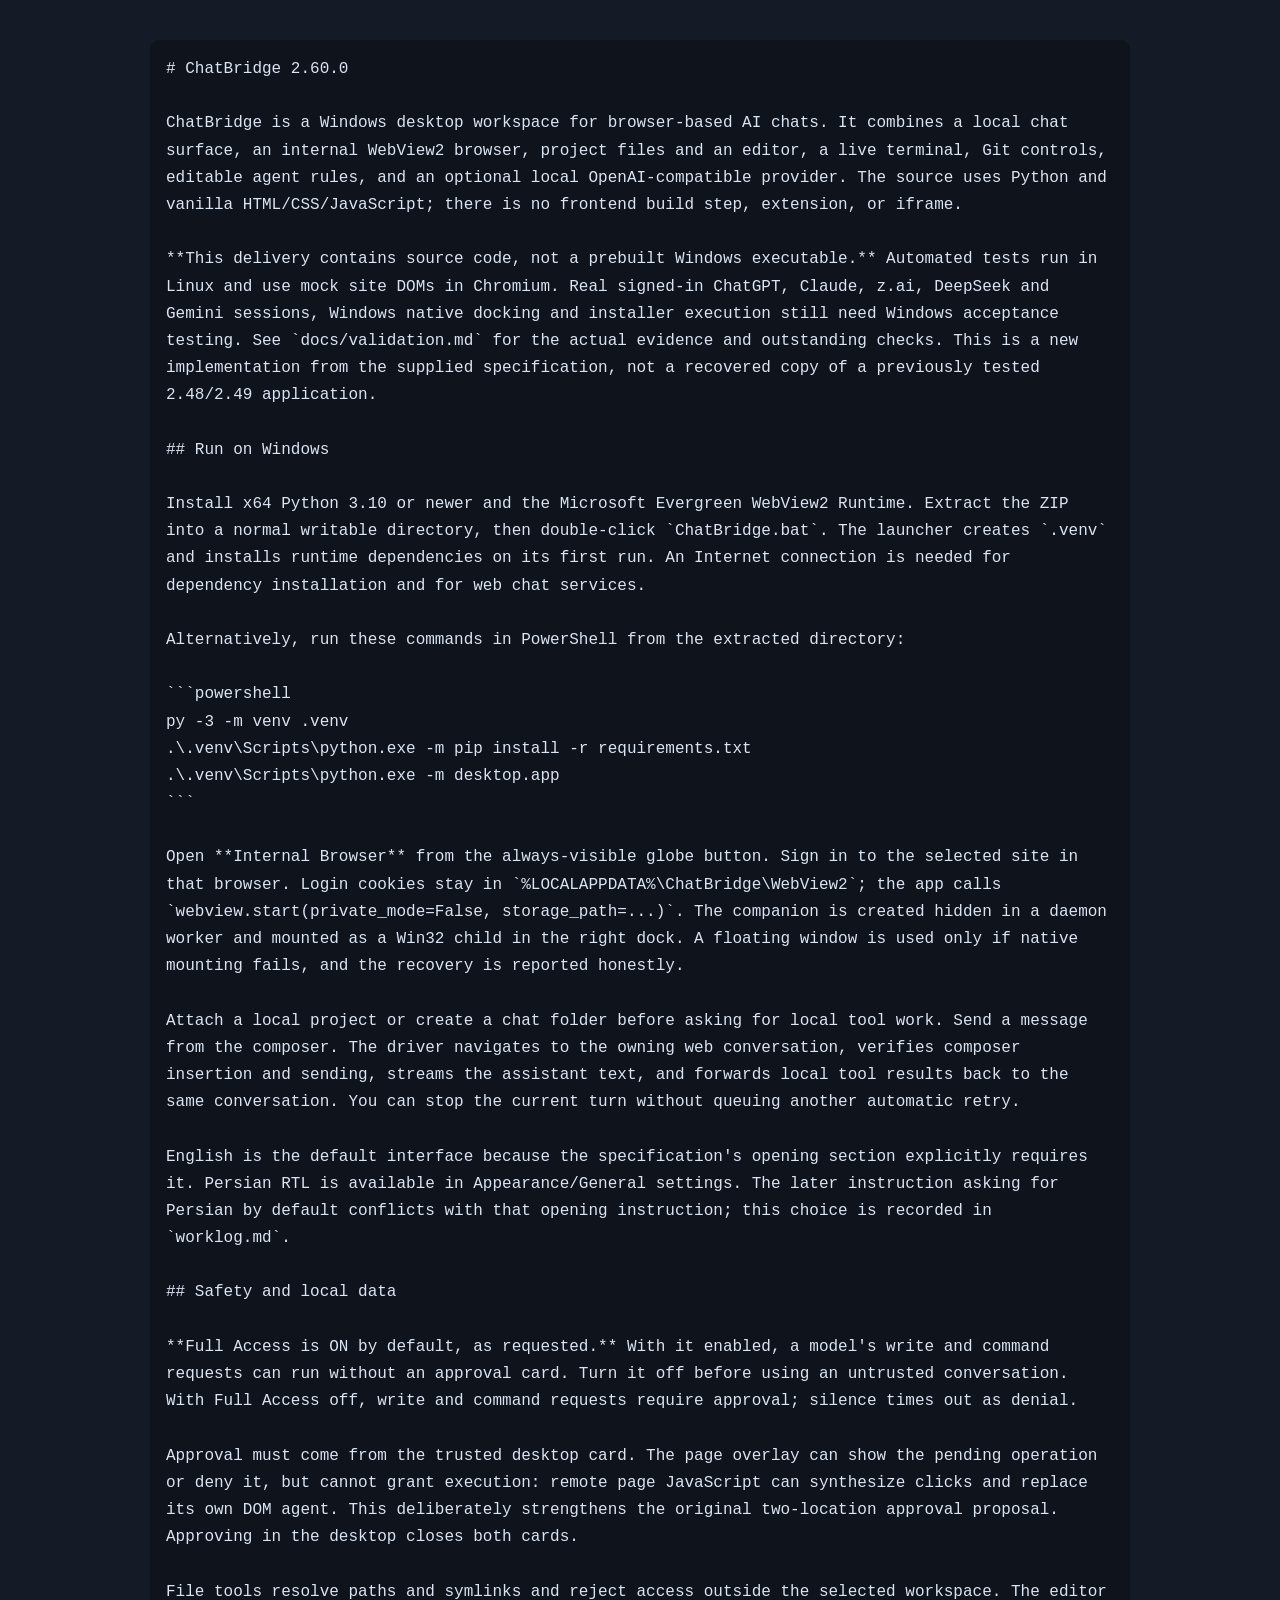
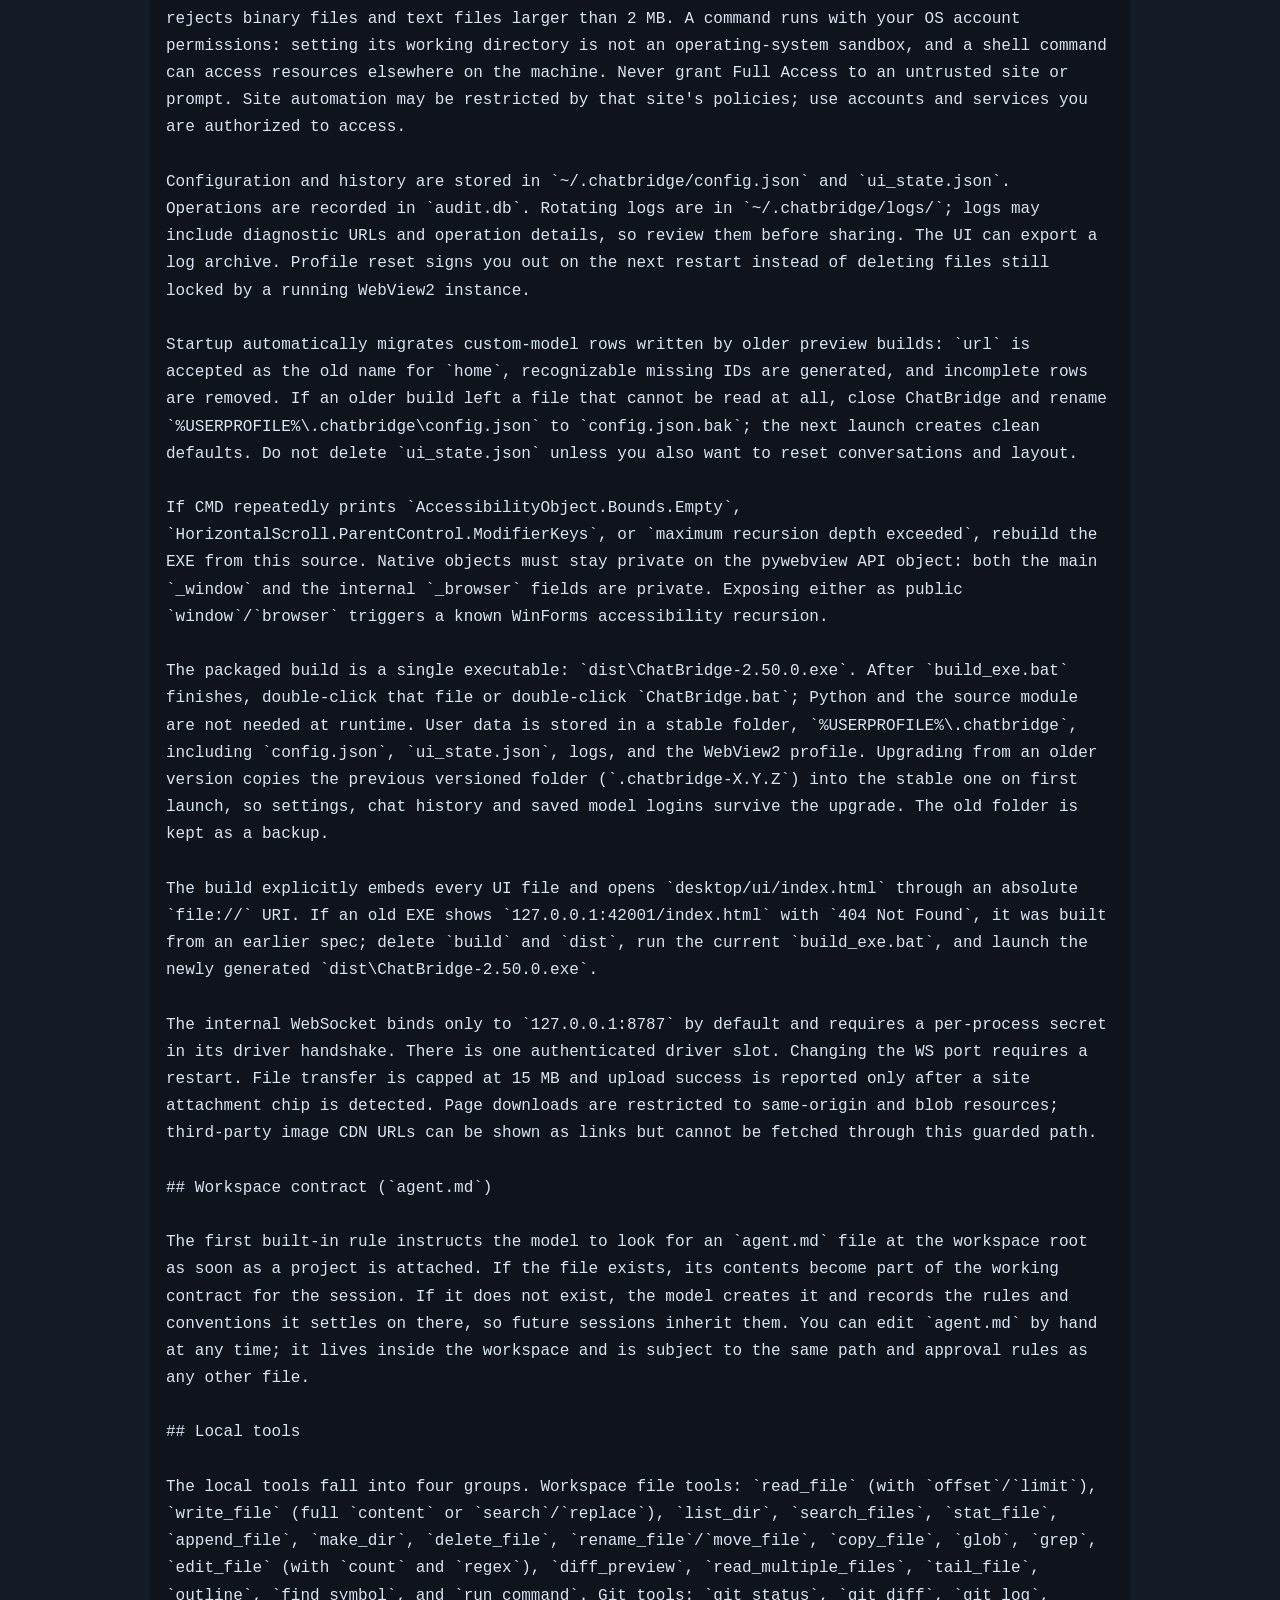
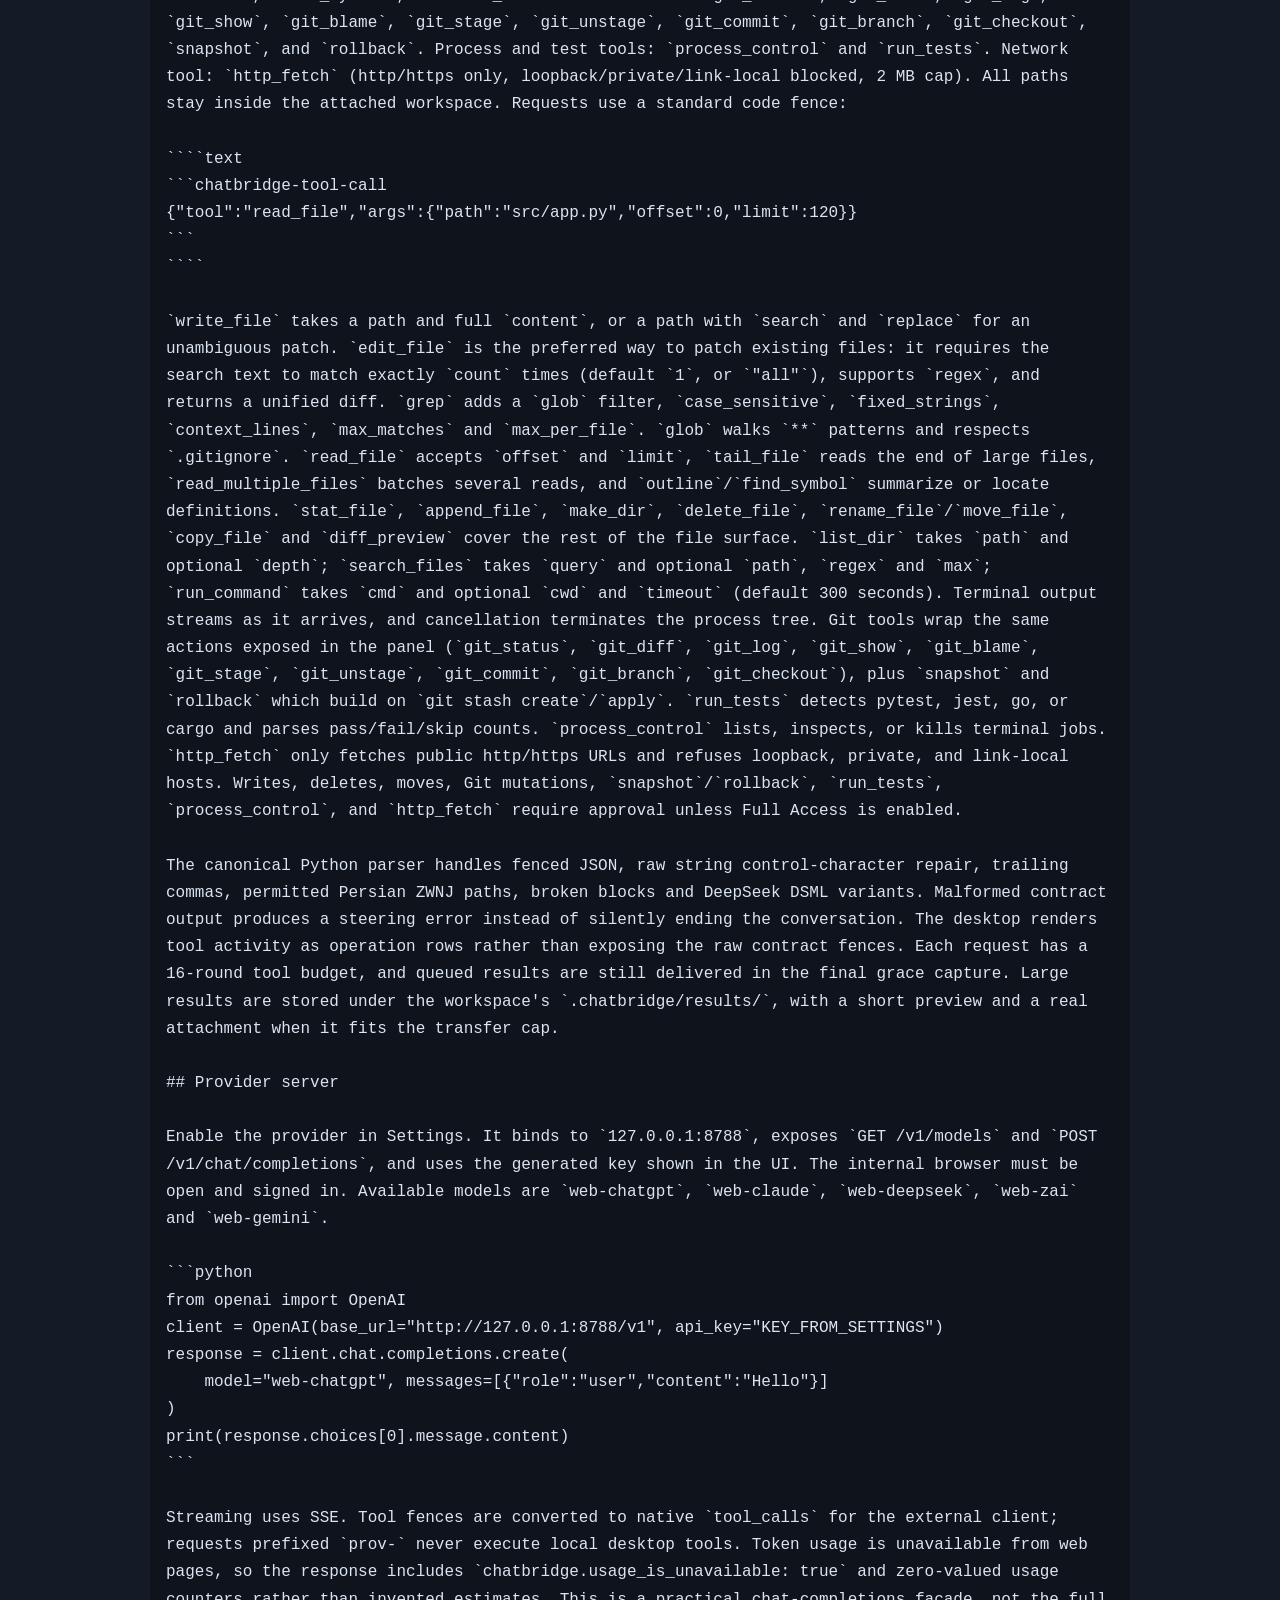
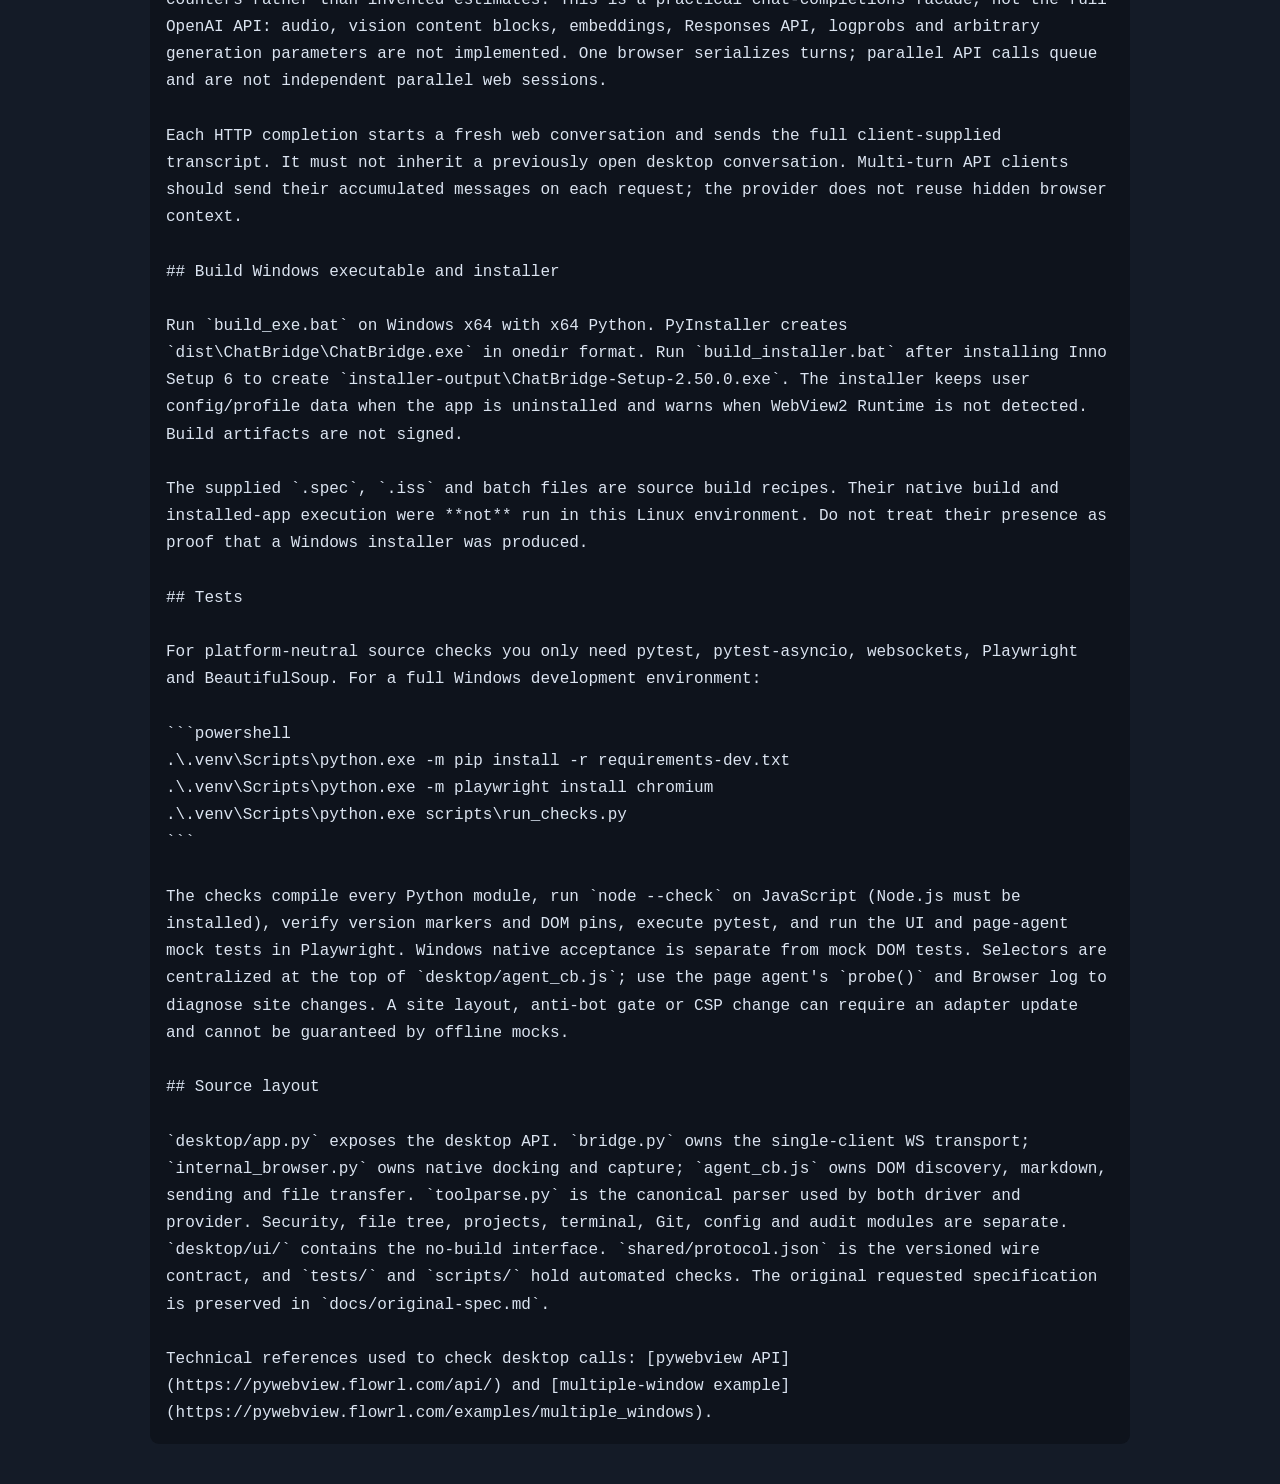
==== commit dfacffe4: "fix(data): keep a stable data directory so upgrades preserve settings, history and model logins" ====
--- a/README.html
+++ b/README.html
@@ -36,7 +36,7 @@
 
 If CMD repeatedly prints `AccessibilityObject.Bounds.Empty`, `HorizontalScroll.ParentControl.ModifierKeys`, or `maximum recursion depth exceeded`, rebuild the EXE from this source. Native objects must stay private on the pywebview API object: both the main `_window` and the internal `_browser` fields are private. Exposing either as public `window`/`browser` triggers a known WinForms accessibility recursion.
 
-The packaged build is a single executable: `dist\ChatBridge-2.50.0.exe`. After `build_exe.bat` finishes, double-click that file or double-click `ChatBridge.bat`; Python and the source module are not needed at runtime. User data is isolated under `%USERPROFILE%\.chatbridge-2.60.0`, including `config.json`, `ui_state.json`, logs, and the WebView2 profile.
+The packaged build is a single executable: `dist\ChatBridge-2.50.0.exe`. After `build_exe.bat` finishes, double-click that file or double-click `ChatBridge.bat`; Python and the source module are not needed at runtime. User data is stored in a stable folder, `%USERPROFILE%\.chatbridge`, including `config.json`, `ui_state.json`, logs, and the WebView2 profile. Upgrading from an older version copies the previous versioned folder (`.chatbridge-X.Y.Z`) into the stable one on first launch, so settings, chat history and saved model logins survive the upgrade. The old folder is kept as a backup.
 
 The build explicitly embeds every UI file and opens `desktop/ui/index.html` through an absolute `file://` URI. If an old EXE shows `127.0.0.1:42001/index.html` with `404 Not Found`, it was built from an earlier spec; delete `build` and `dist`, run the current `build_exe.bat`, and launch the newly generated `dist\ChatBridge-2.50.0.exe`.
 
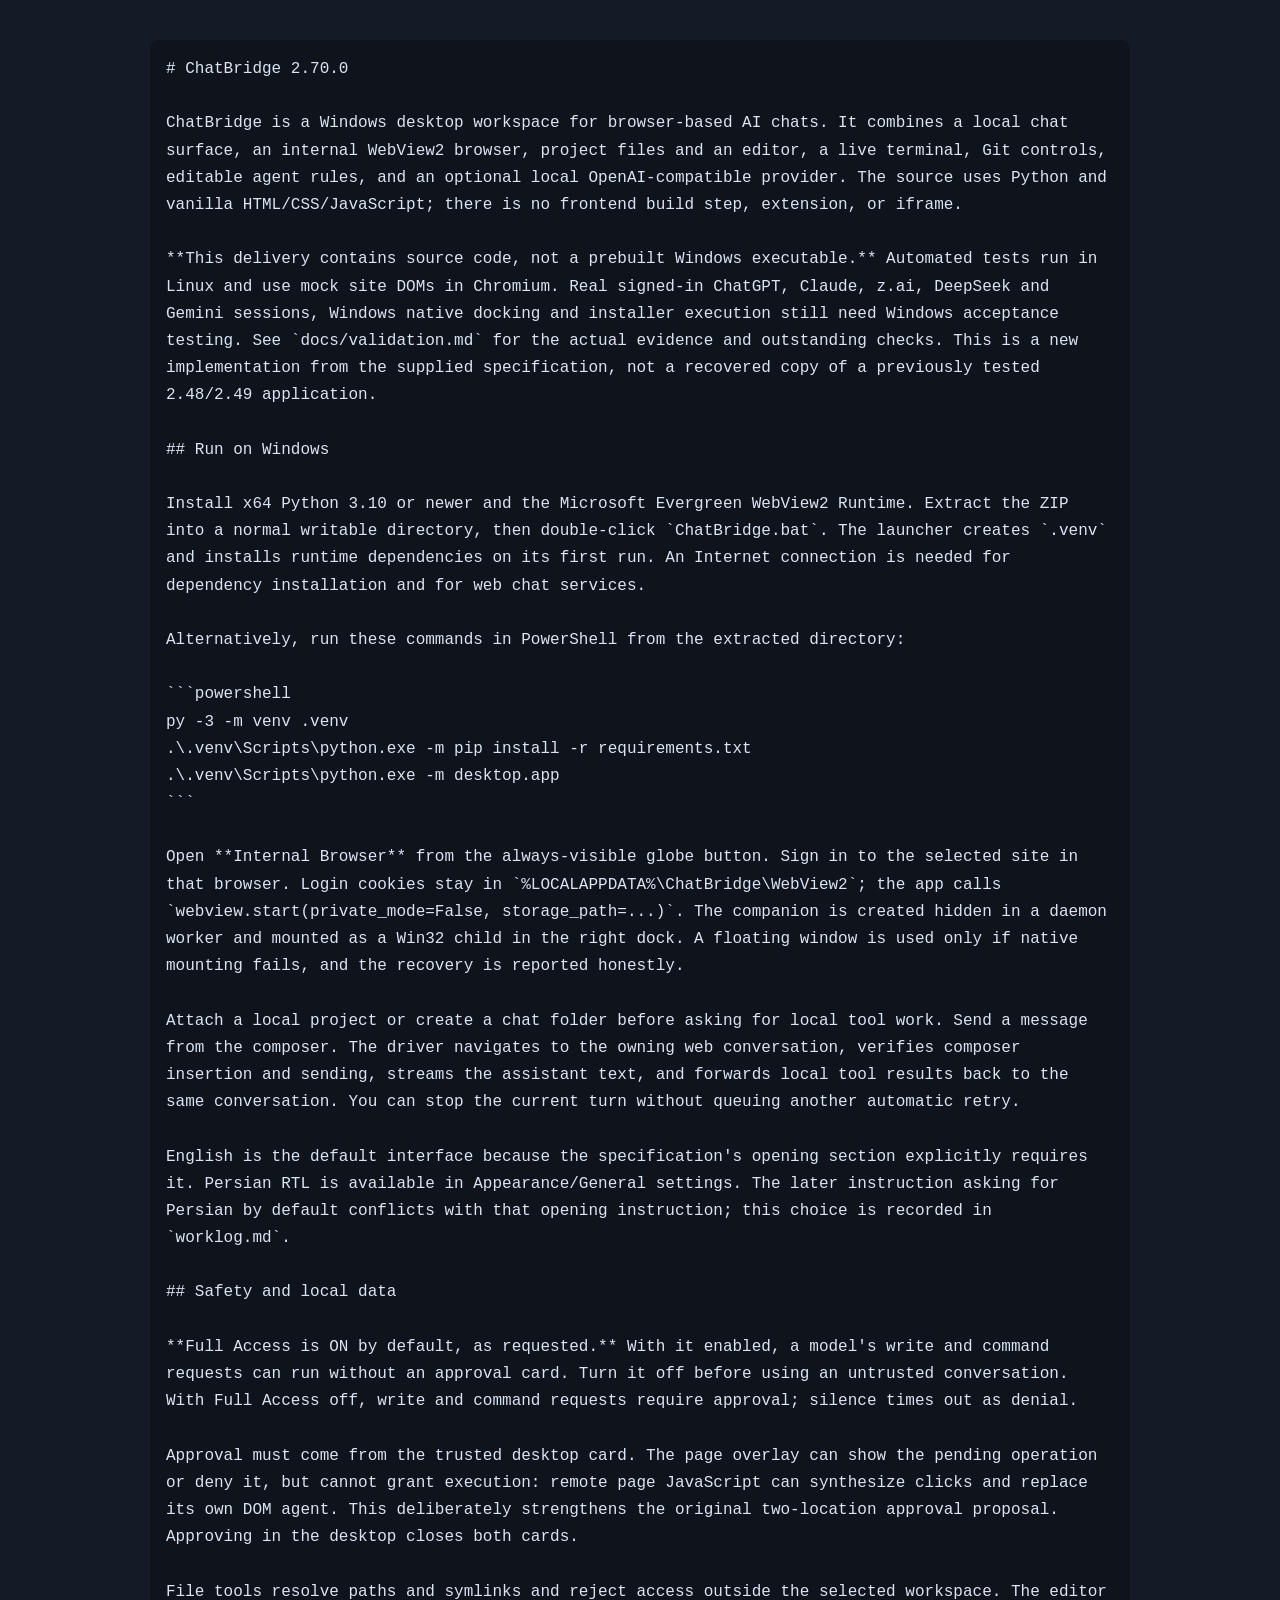
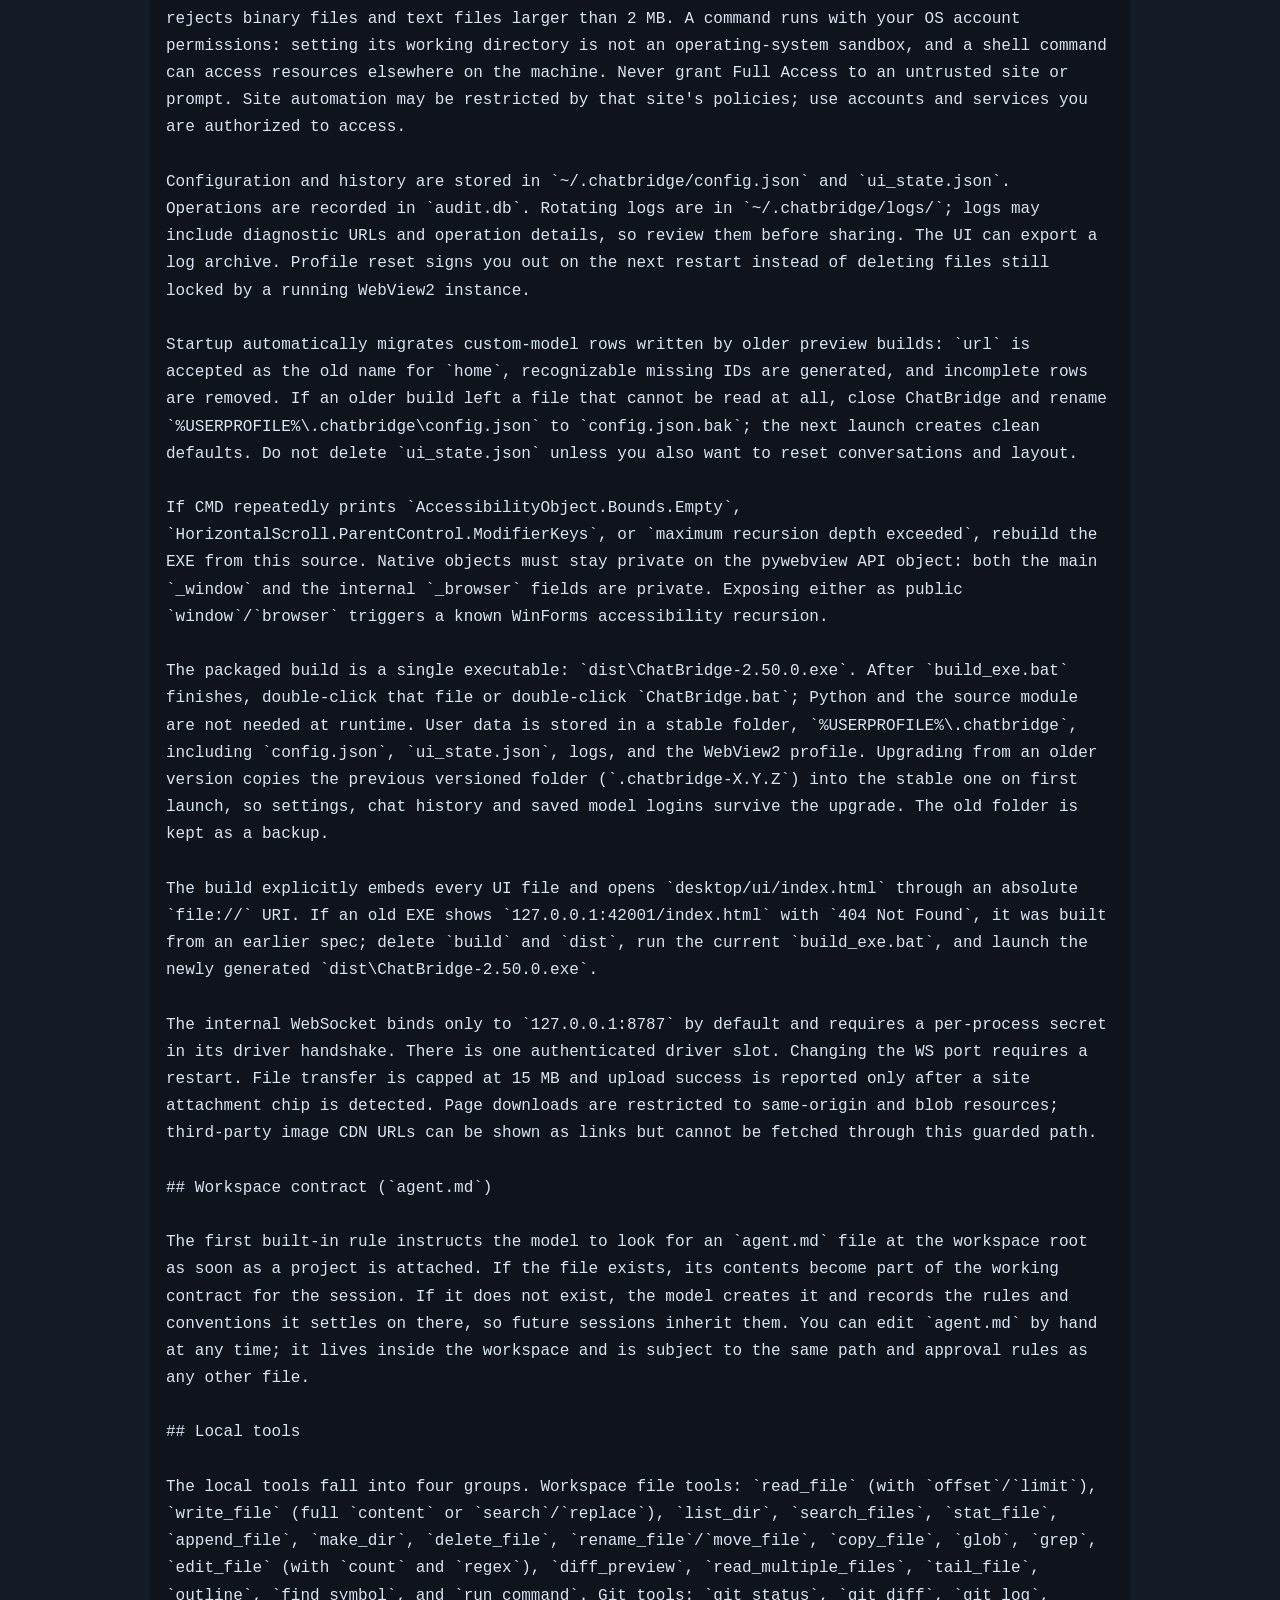
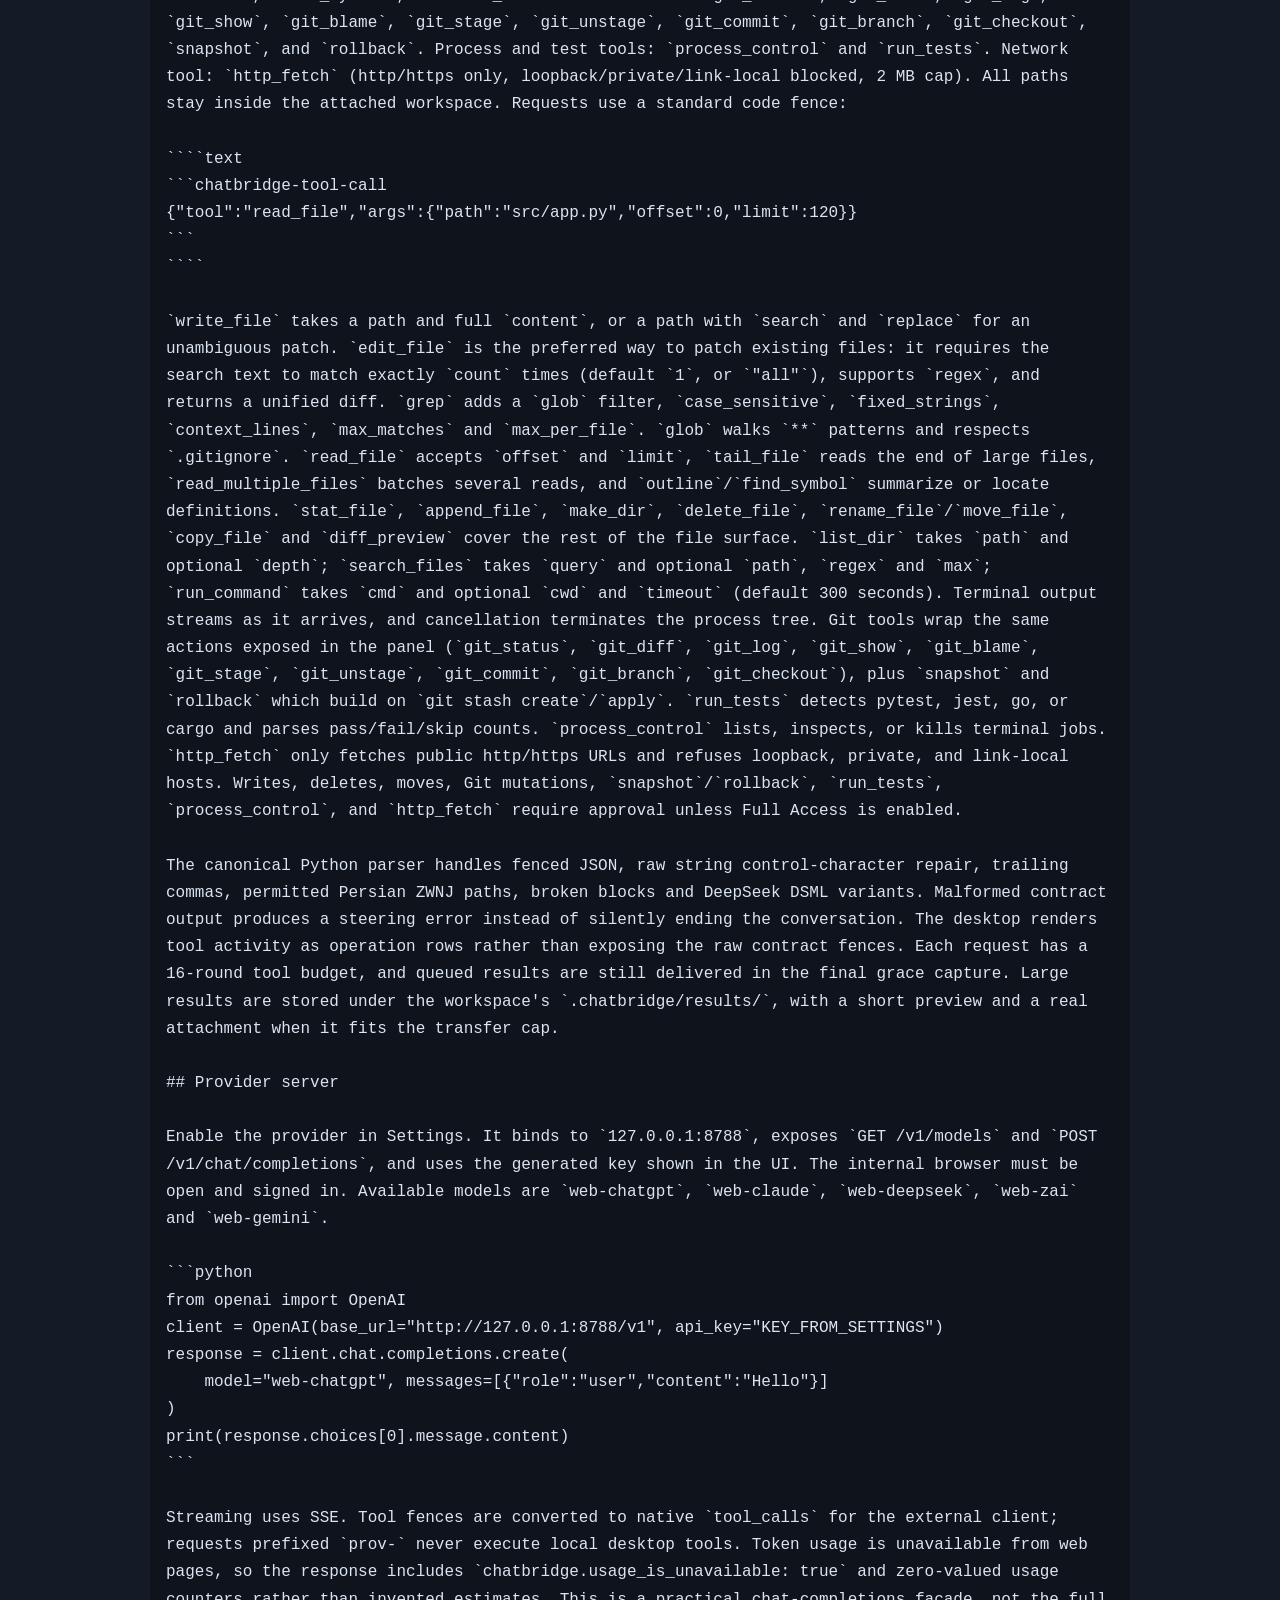
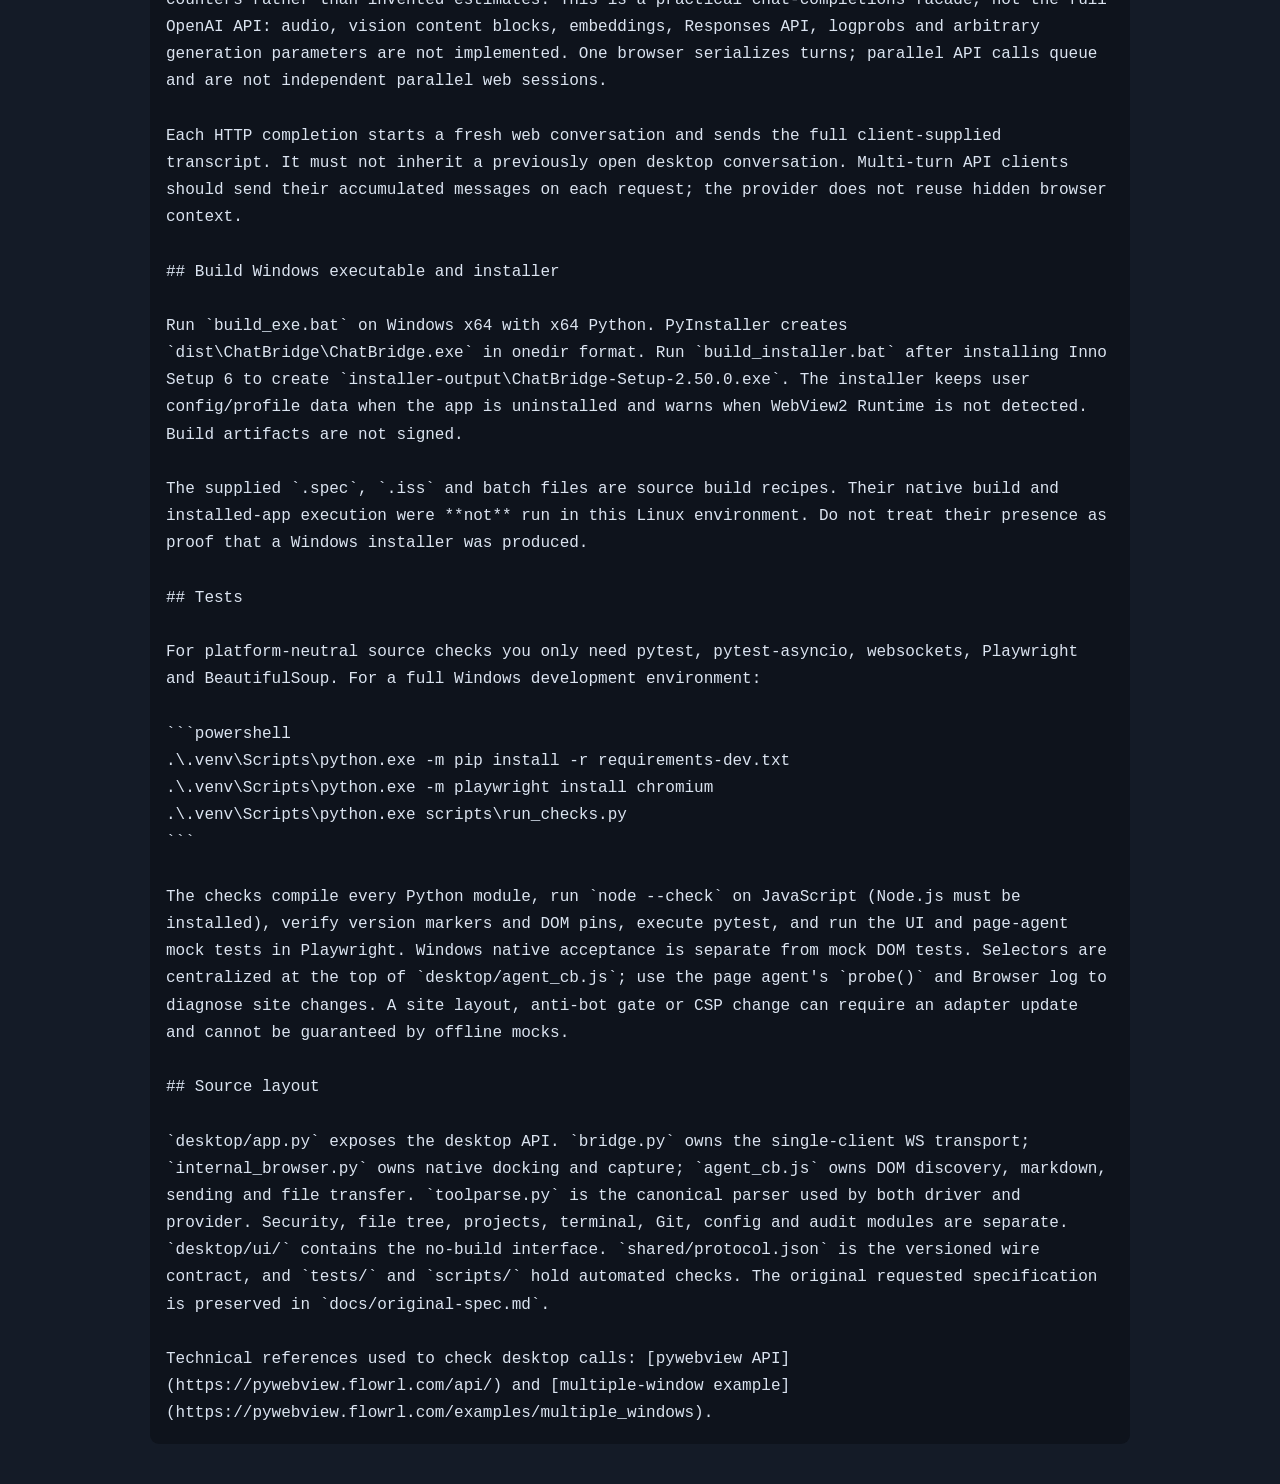
==== commit 29b82d2c: "Release 2.70.0: bump version markers, sync installer, rebuild source manifest" ====
--- a/README.html
+++ b/README.html
@@ -1,4 +1,4 @@
-<!doctype html><html lang="en"><meta charset="utf-8"><meta name="viewport" content="width=device-width"><title>ChatBridge 2.60.0 — Guide</title><style>body{font:16px/1.7 system-ui;max-width:980px;margin:40px auto;padding:0 24px;color:#dbe4f1;background:#141b27}a{color:#70e0c3}pre,code{background:#0e131c;white-space:pre-wrap;overflow-wrap:anywhere}pre{padding:16px;border-radius:9px}h1,h2{color:#fff}strong{color:#fff}</style><body><pre># ChatBridge 2.60.0
+<!doctype html><html lang="en"><meta charset="utf-8"><meta name="viewport" content="width=device-width"><title>ChatBridge 2.70.0 — Guide</title><style>body{font:16px/1.7 system-ui;max-width:980px;margin:40px auto;padding:0 24px;color:#dbe4f1;background:#141b27}a{color:#70e0c3}pre,code{background:#0e131c;white-space:pre-wrap;overflow-wrap:anywhere}pre{padding:16px;border-radius:9px}h1,h2{color:#fff}strong{color:#fff}</style><body><pre># ChatBridge 2.70.0
 
 ChatBridge is a Windows desktop workspace for browser-based AI chats. It combines a local chat surface, an internal WebView2 browser, project files and an editor, a live terminal, Git controls, editable agent rules, and an optional local OpenAI-compatible provider. The source uses Python and vanilla HTML/CSS/JavaScript; there is no frontend build step, extension, or iframe.
 
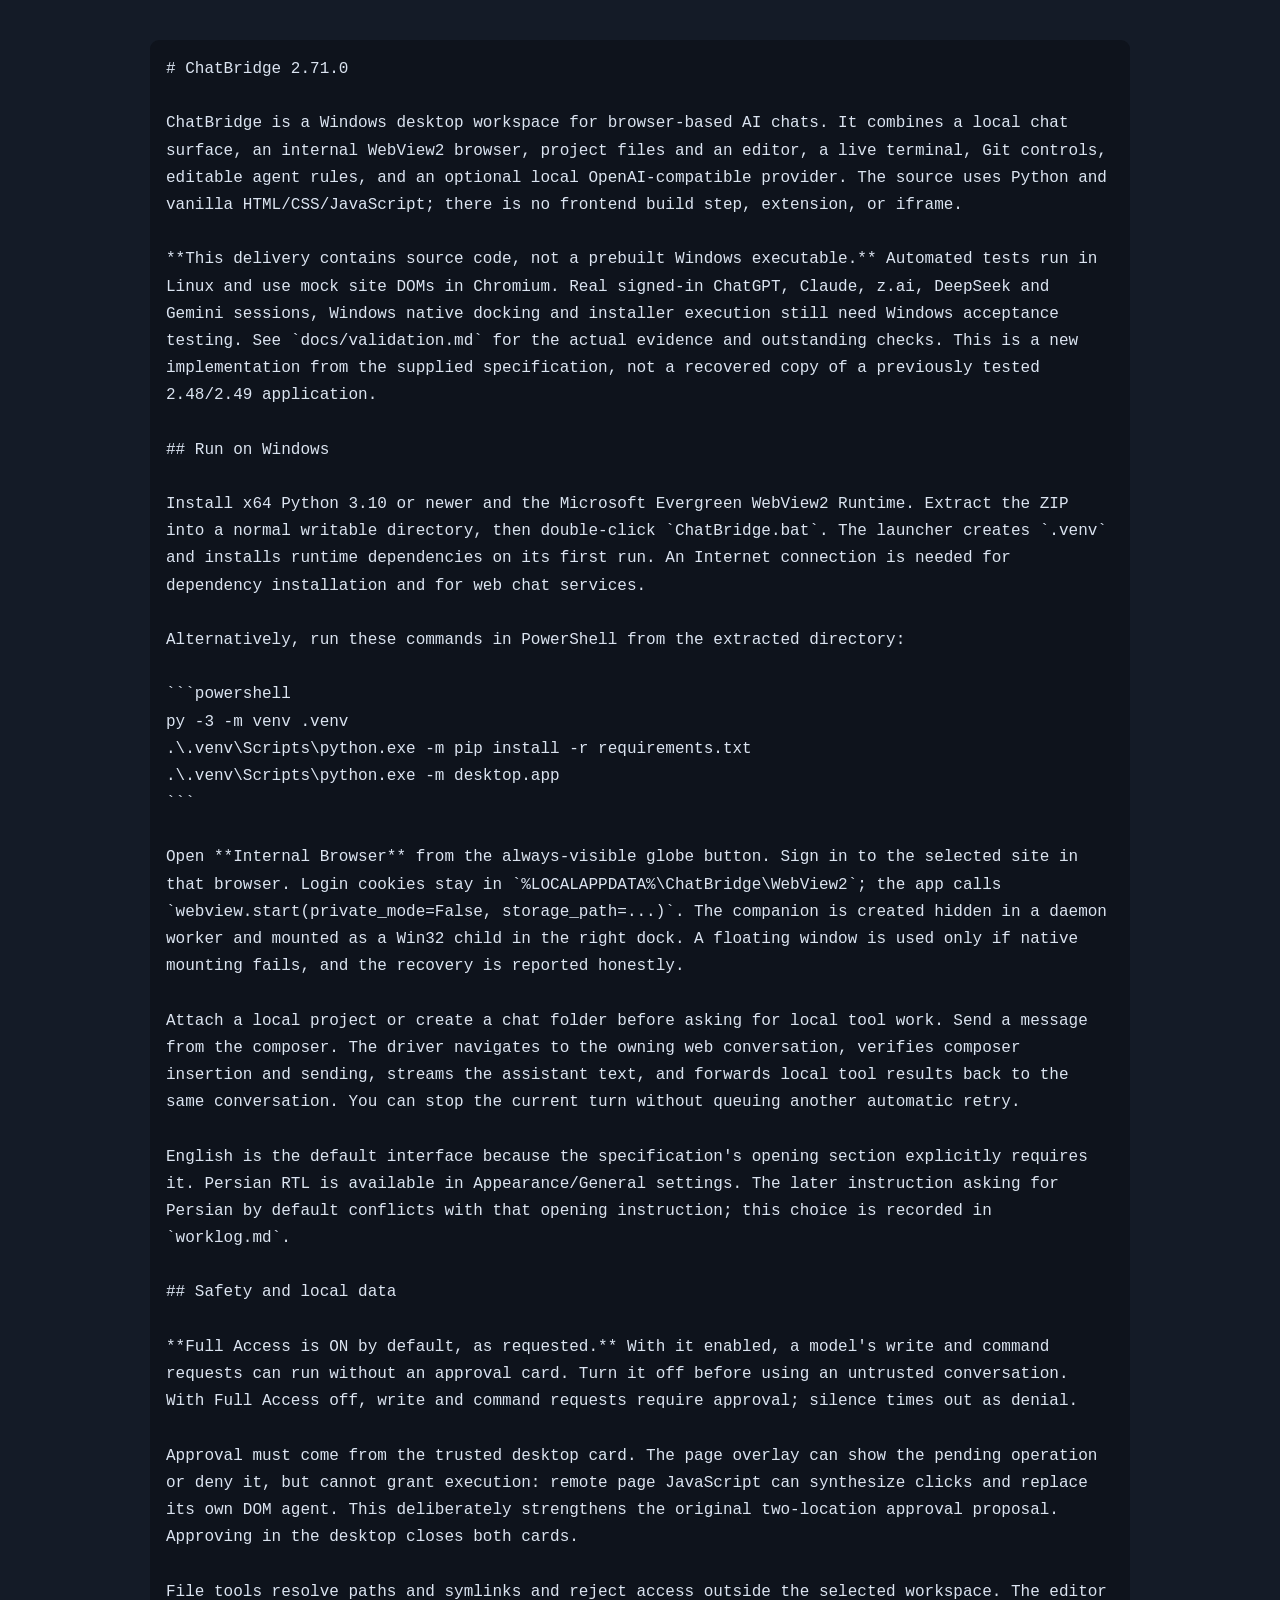
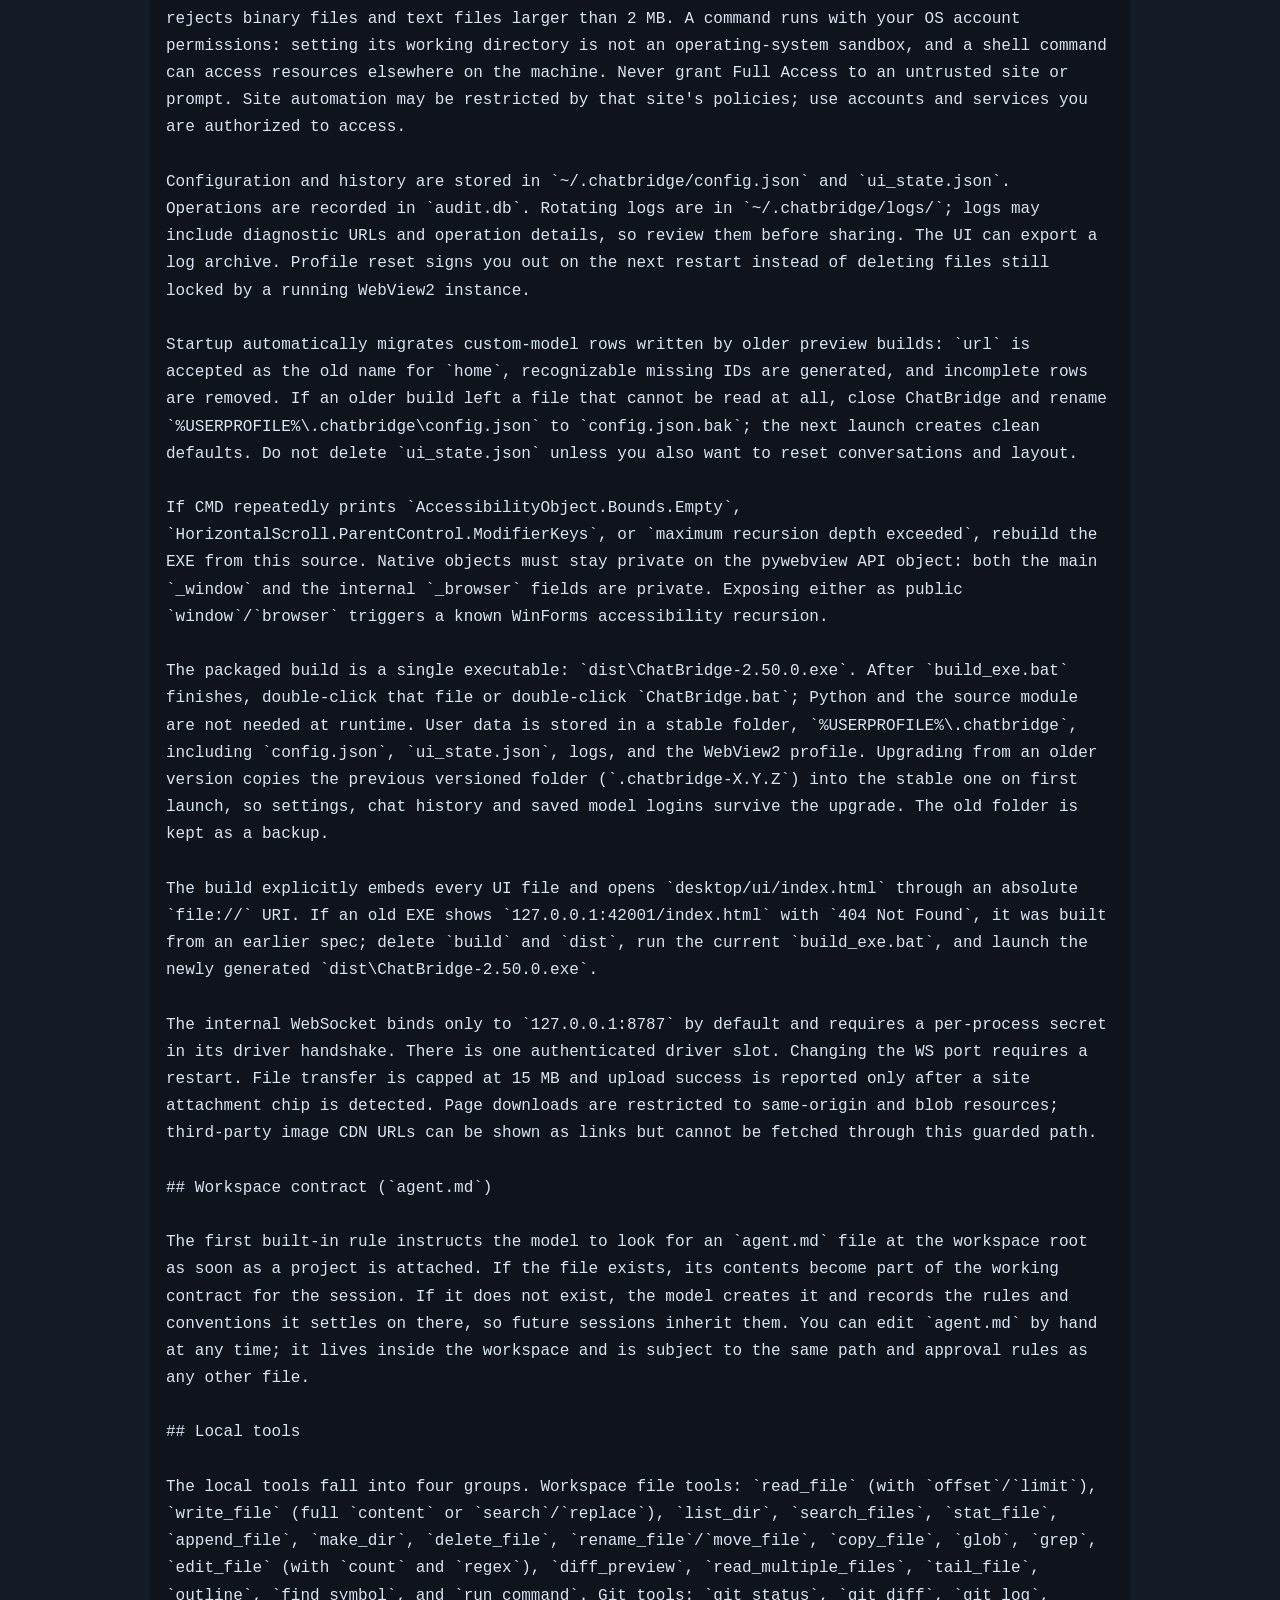
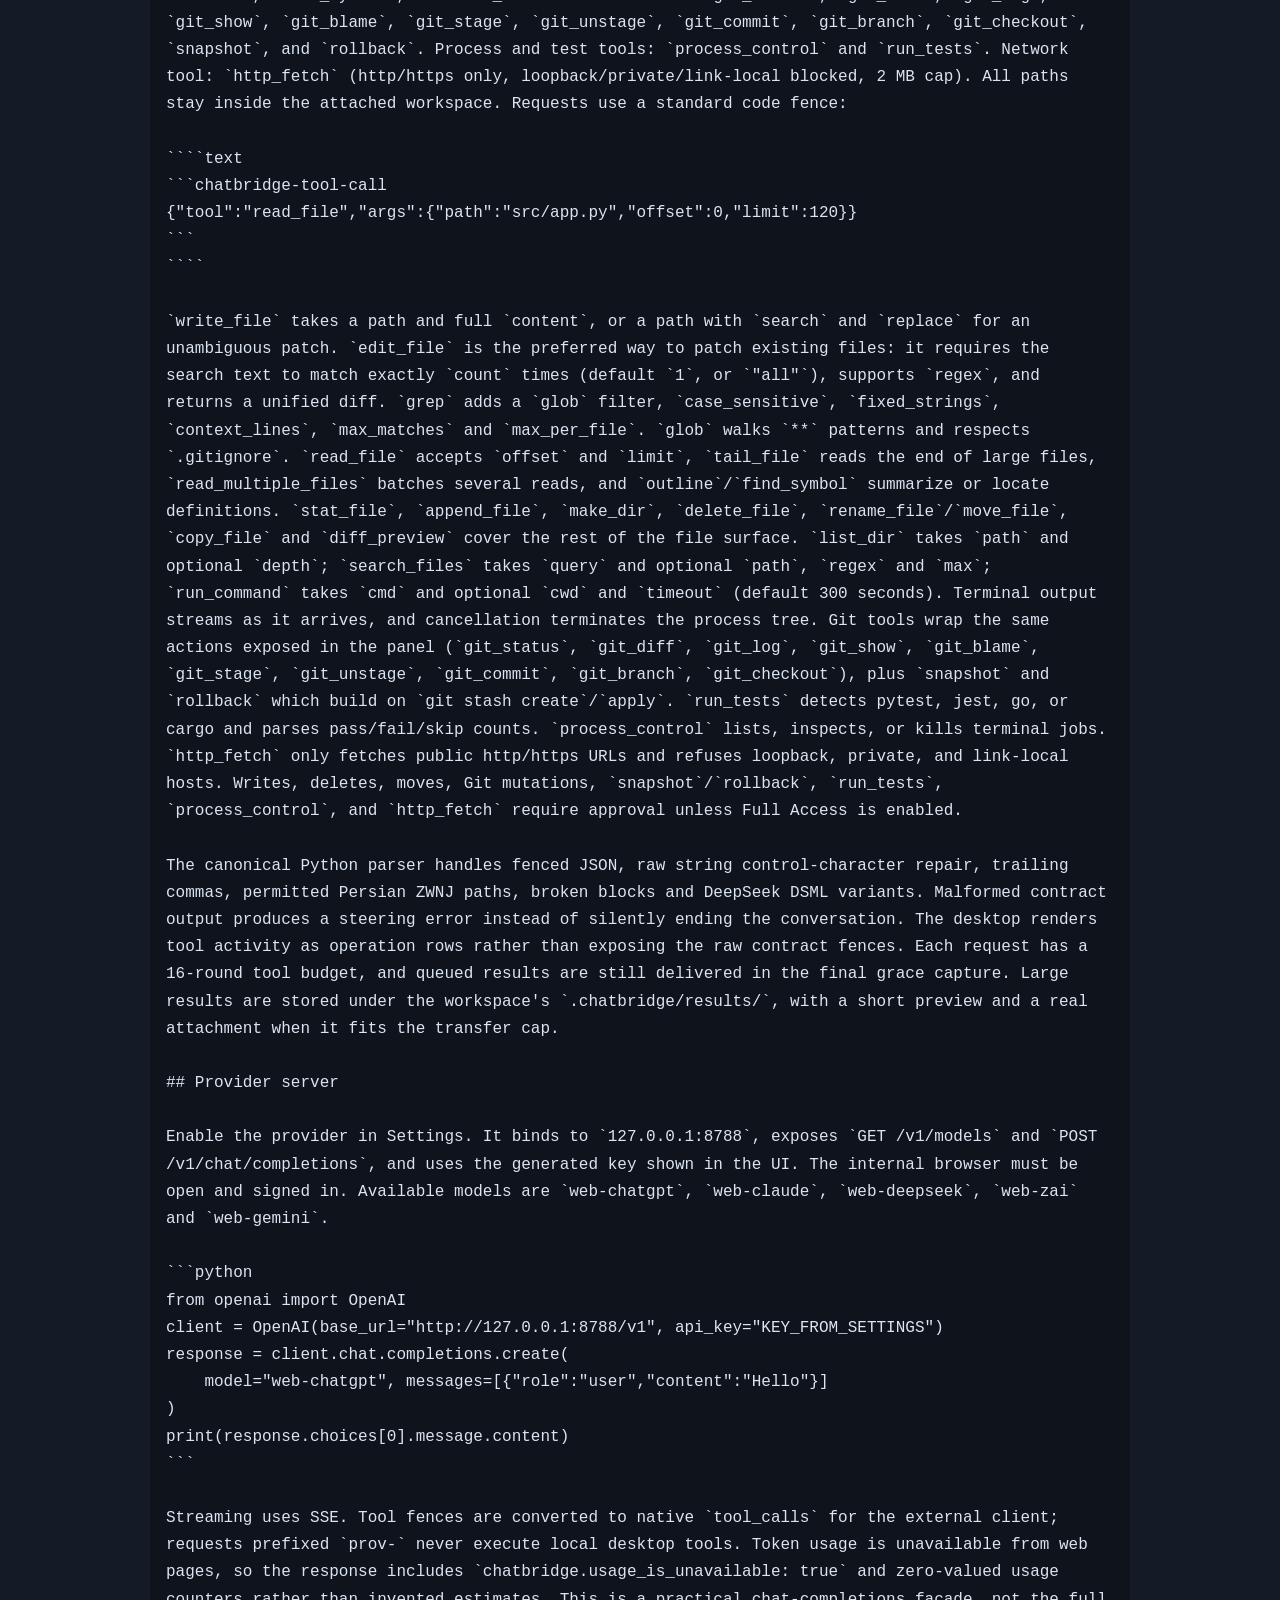
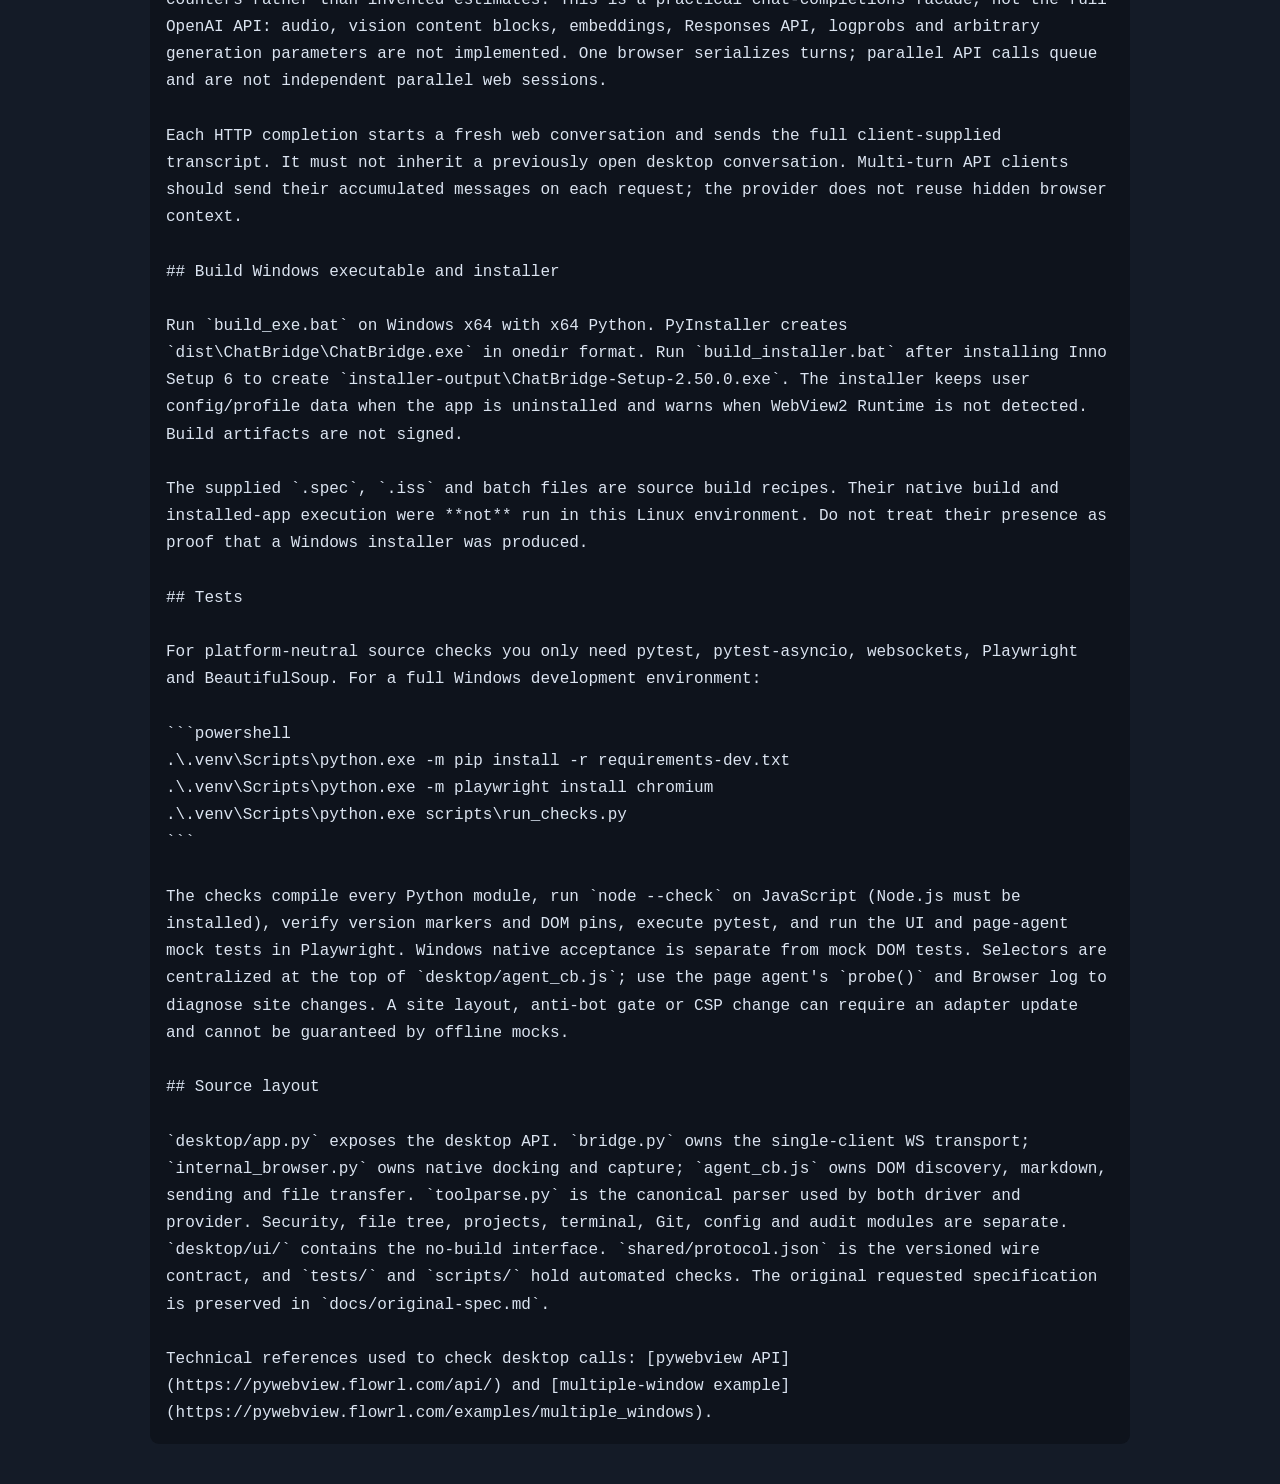
==== commit 9f79eb0b: "Release 2.71.0: in-app self-update from GitHub releases" ====
--- a/README.html
+++ b/README.html
@@ -1,4 +1,4 @@
-<!doctype html><html lang="en"><meta charset="utf-8"><meta name="viewport" content="width=device-width"><title>ChatBridge 2.70.0 — Guide</title><style>body{font:16px/1.7 system-ui;max-width:980px;margin:40px auto;padding:0 24px;color:#dbe4f1;background:#141b27}a{color:#70e0c3}pre,code{background:#0e131c;white-space:pre-wrap;overflow-wrap:anywhere}pre{padding:16px;border-radius:9px}h1,h2{color:#fff}strong{color:#fff}</style><body><pre># ChatBridge 2.70.0
+<!doctype html><html lang="en"><meta charset="utf-8"><meta name="viewport" content="width=device-width"><title>ChatBridge 2.71.0 — Guide</title><style>body{font:16px/1.7 system-ui;max-width:980px;margin:40px auto;padding:0 24px;color:#dbe4f1;background:#141b27}a{color:#70e0c3}pre,code{background:#0e131c;white-space:pre-wrap;overflow-wrap:anywhere}pre{padding:16px;border-radius:9px}h1,h2{color:#fff}strong{color:#fff}</style><body><pre># ChatBridge 2.71.0
 
 ChatBridge is a Windows desktop workspace for browser-based AI chats. It combines a local chat surface, an internal WebView2 browser, project files and an editor, a live terminal, Git controls, editable agent rules, and an optional local OpenAI-compatible provider. The source uses Python and vanilla HTML/CSS/JavaScript; there is no frontend build step, extension, or iframe.
 
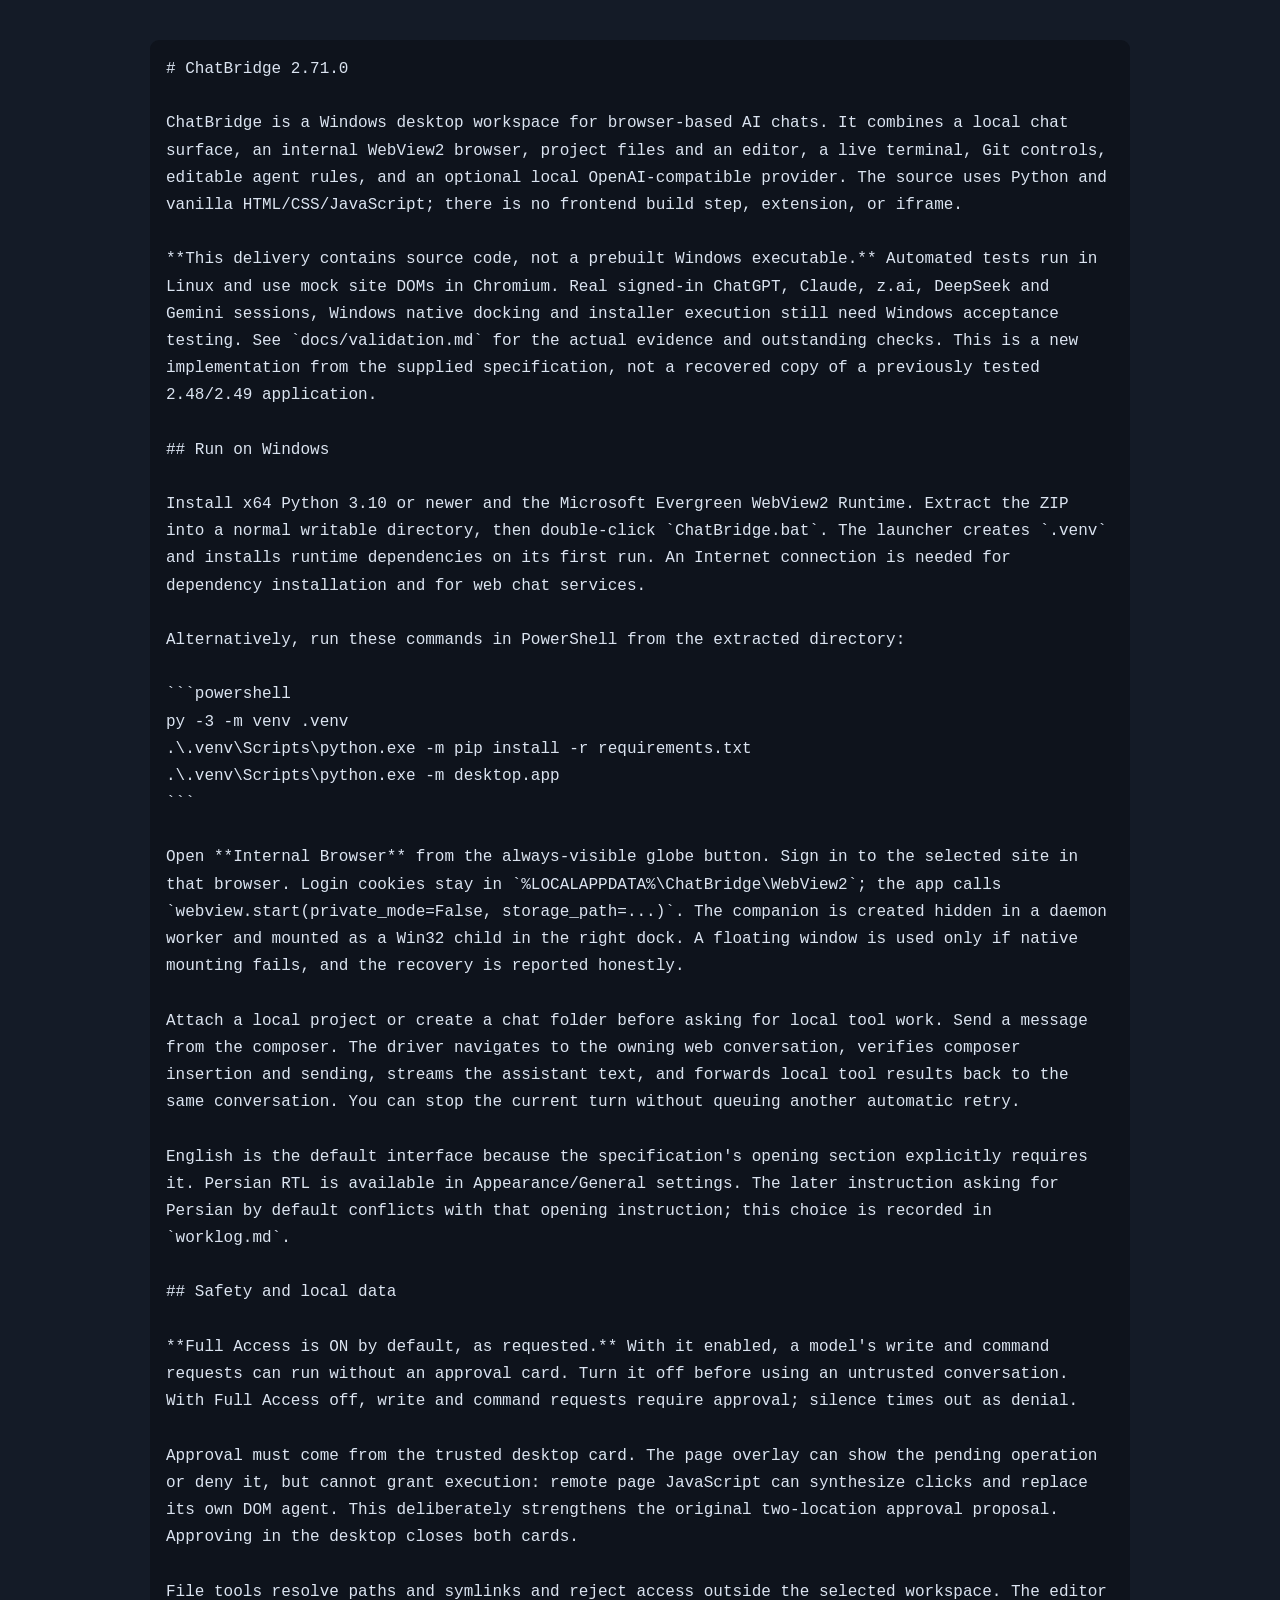
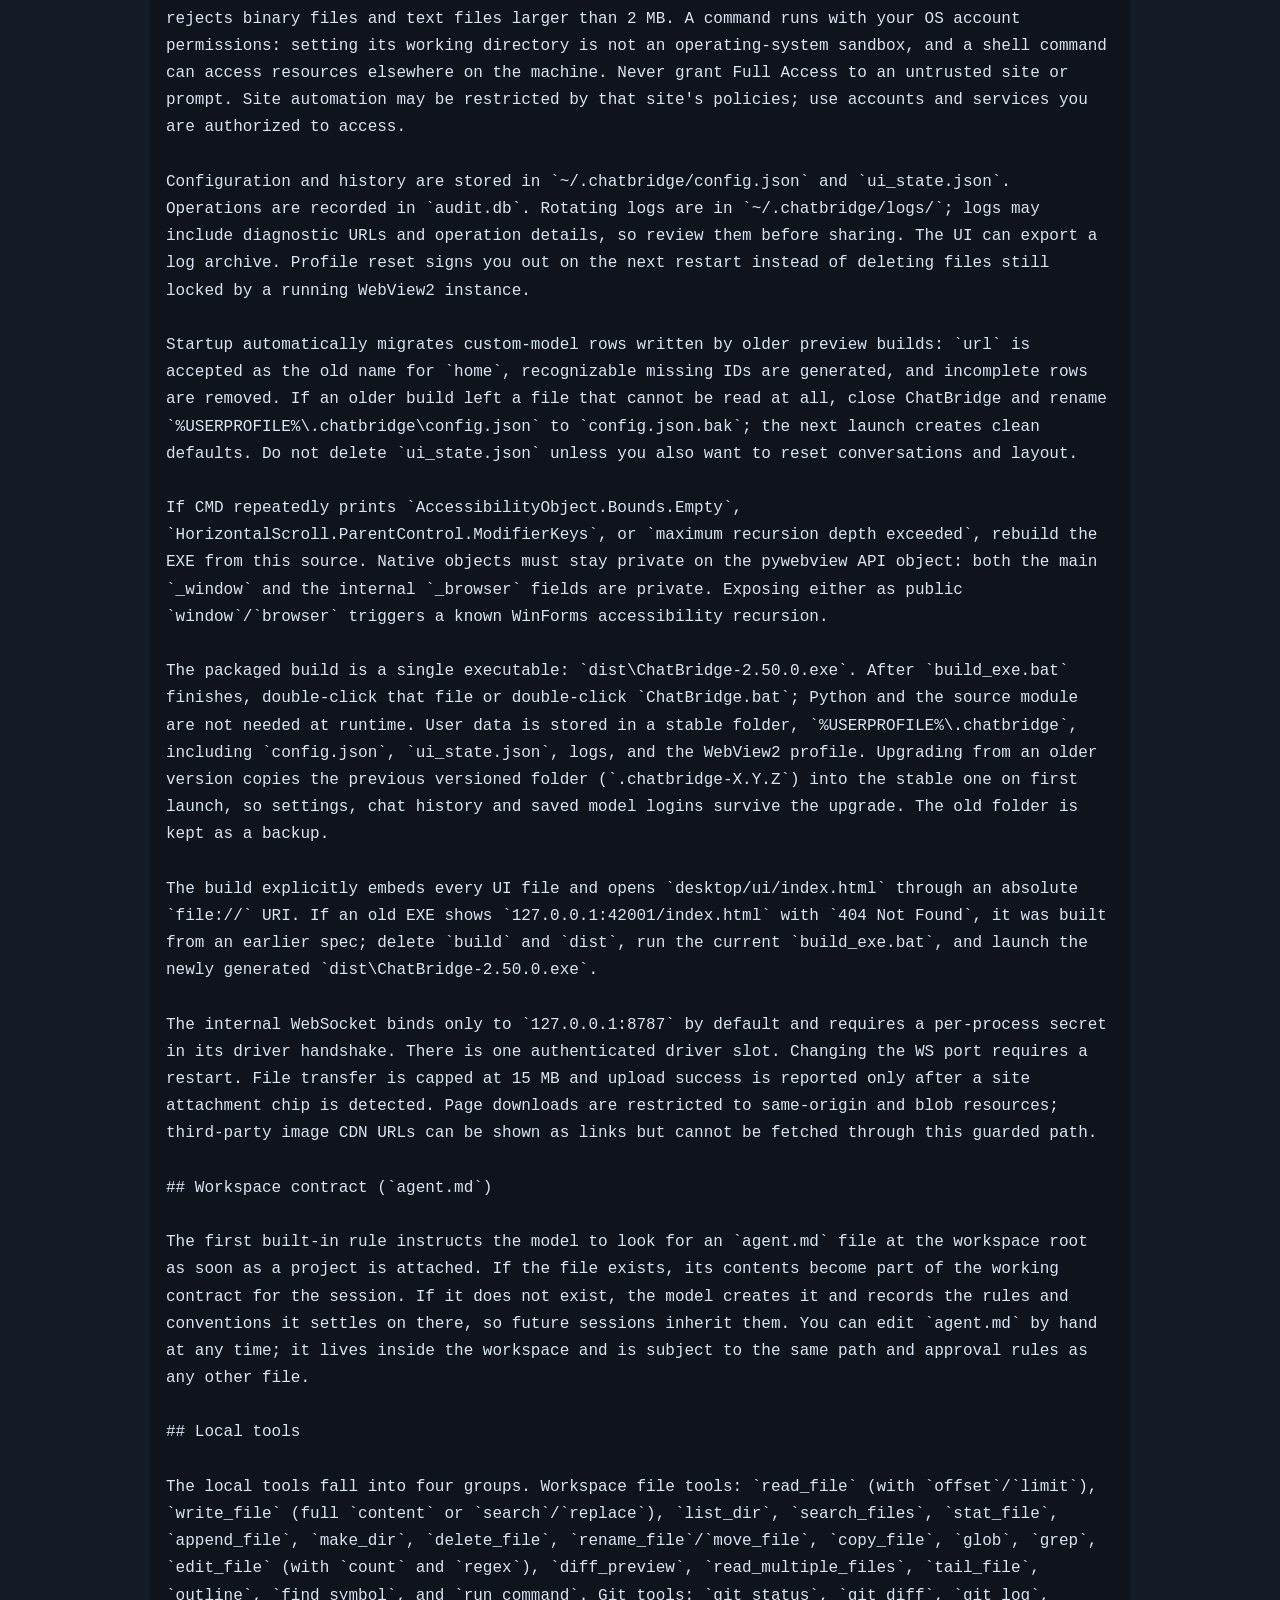
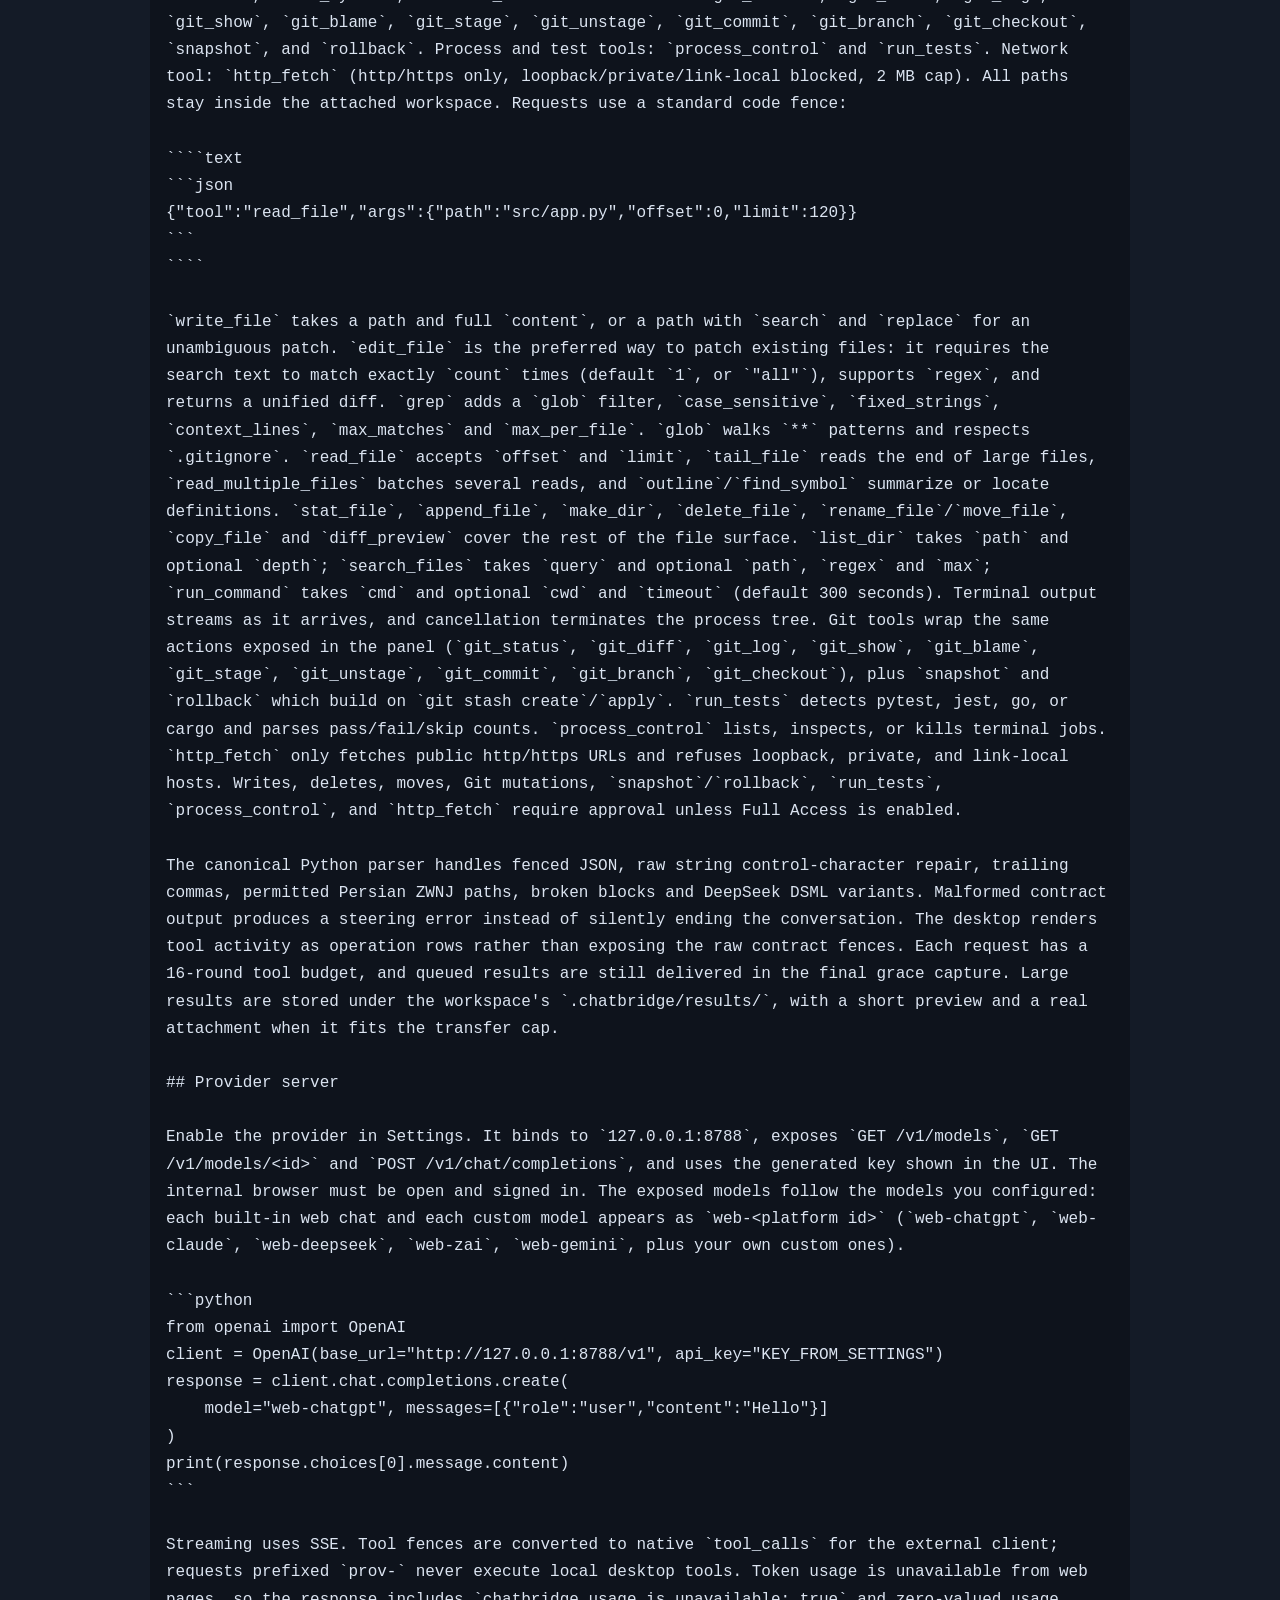
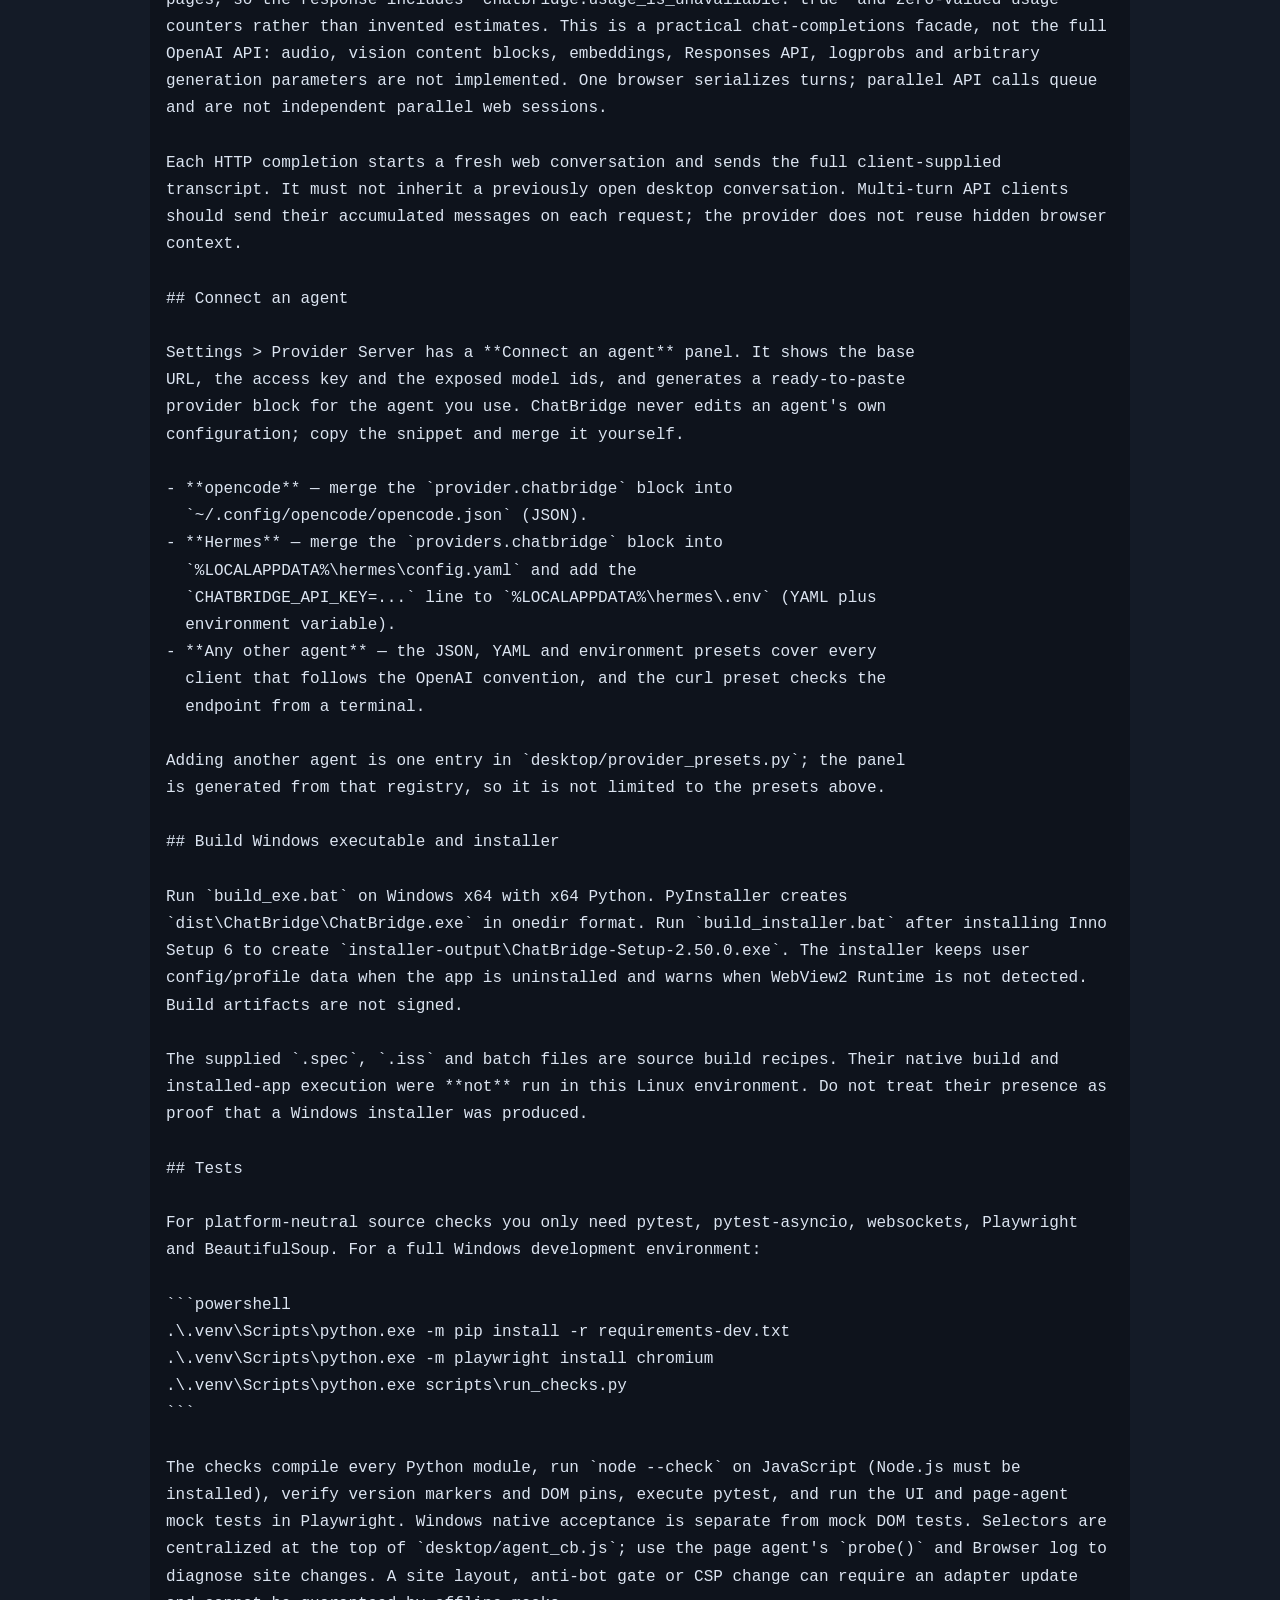
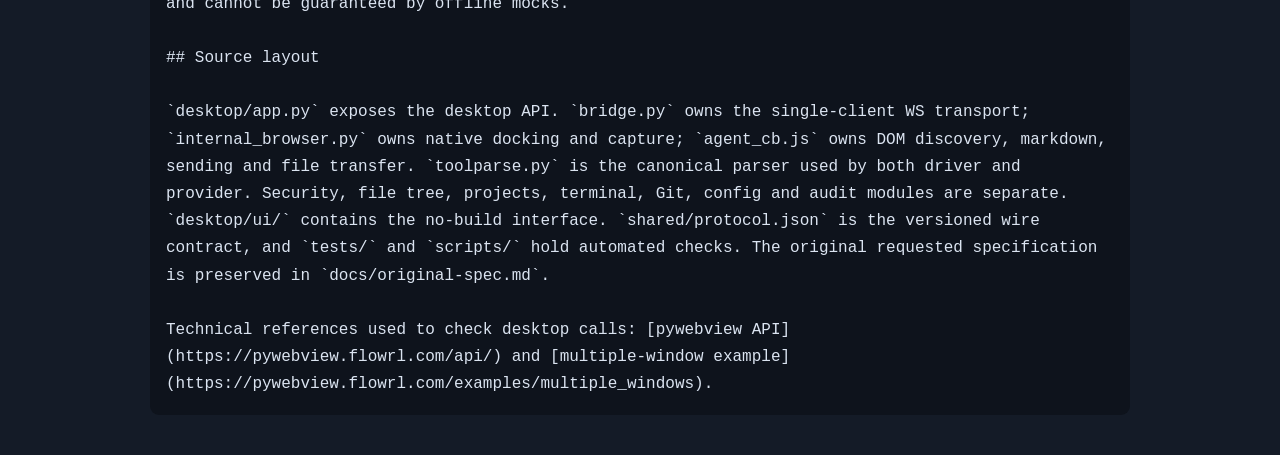
==== commit 0608c282: "feat: keep the web-chat contract ordinary and send requests one at a time The bridge no longer speak" ====
--- a/README.html
+++ b/README.html
@@ -51,7 +51,7 @@
 The local tools fall into four groups. Workspace file tools: `read_file` (with `offset`/`limit`), `write_file` (full `content` or `search`/`replace`), `list_dir`, `search_files`, `stat_file`, `append_file`, `make_dir`, `delete_file`, `rename_file`/`move_file`, `copy_file`, `glob`, `grep`, `edit_file` (with `count` and `regex`), `diff_preview`, `read_multiple_files`, `tail_file`, `outline`, `find_symbol`, and `run_command`. Git tools: `git_status`, `git_diff`, `git_log`, `git_show`, `git_blame`, `git_stage`, `git_unstage`, `git_commit`, `git_branch`, `git_checkout`, `snapshot`, and `rollback`. Process and test tools: `process_control` and `run_tests`. Network tool: `http_fetch` (http/https only, loopback/private/link-local blocked, 2 MB cap). All paths stay inside the attached workspace. Requests use a standard code fence:
 
 ````text
-```chatbridge-tool-call
+```json
 {&quot;tool&quot;:&quot;read_file&quot;,&quot;args&quot;:{&quot;path&quot;:&quot;src/app.py&quot;,&quot;offset&quot;:0,&quot;limit&quot;:120}}
 ```
 ````
@@ -62,7 +62,7 @@
 
 ## Provider server
 
-Enable the provider in Settings. It binds to `127.0.0.1:8788`, exposes `GET /v1/models` and `POST /v1/chat/completions`, and uses the generated key shown in the UI. The internal browser must be open and signed in. Available models are `web-chatgpt`, `web-claude`, `web-deepseek`, `web-zai` and `web-gemini`.
+Enable the provider in Settings. It binds to `127.0.0.1:8788`, exposes `GET /v1/models`, `GET /v1/models/&lt;id&gt;` and `POST /v1/chat/completions`, and uses the generated key shown in the UI. The internal browser must be open and signed in. The exposed models follow the models you configured: each built-in web chat and each custom model appears as `web-&lt;platform id&gt;` (`web-chatgpt`, `web-claude`, `web-deepseek`, `web-zai`, `web-gemini`, plus your own custom ones).
 
 ```python
 from openai import OpenAI
@@ -76,6 +76,26 @@
 Streaming uses SSE. Tool fences are converted to native `tool_calls` for the external client; requests prefixed `prov-` never execute local desktop tools. Token usage is unavailable from web pages, so the response includes `chatbridge.usage_is_unavailable: true` and zero-valued usage counters rather than invented estimates. This is a practical chat-completions facade, not the full OpenAI API: audio, vision content blocks, embeddings, Responses API, logprobs and arbitrary generation parameters are not implemented. One browser serializes turns; parallel API calls queue and are not independent parallel web sessions.
 
 Each HTTP completion starts a fresh web conversation and sends the full client-supplied transcript. It must not inherit a previously open desktop conversation. Multi-turn API clients should send their accumulated messages on each request; the provider does not reuse hidden browser context.
+
+## Connect an agent
+
+Settings &gt; Provider Server has a **Connect an agent** panel. It shows the base
+URL, the access key and the exposed model ids, and generates a ready-to-paste
+provider block for the agent you use. ChatBridge never edits an agent&#x27;s own
+configuration; copy the snippet and merge it yourself.
+
+- **opencode** — merge the `provider.chatbridge` block into
+  `~/.config/opencode/opencode.json` (JSON).
+- **Hermes** — merge the `providers.chatbridge` block into
+  `%LOCALAPPDATA%\hermes\config.yaml` and add the
+  `CHATBRIDGE_API_KEY=...` line to `%LOCALAPPDATA%\hermes\.env` (YAML plus
+  environment variable).
+- **Any other agent** — the JSON, YAML and environment presets cover every
+  client that follows the OpenAI convention, and the curl preset checks the
+  endpoint from a terminal.
+
+Adding another agent is one entry in `desktop/provider_presets.py`; the panel
+is generated from that registry, so it is not limited to the presets above.
 
 ## Build Windows executable and installer
 
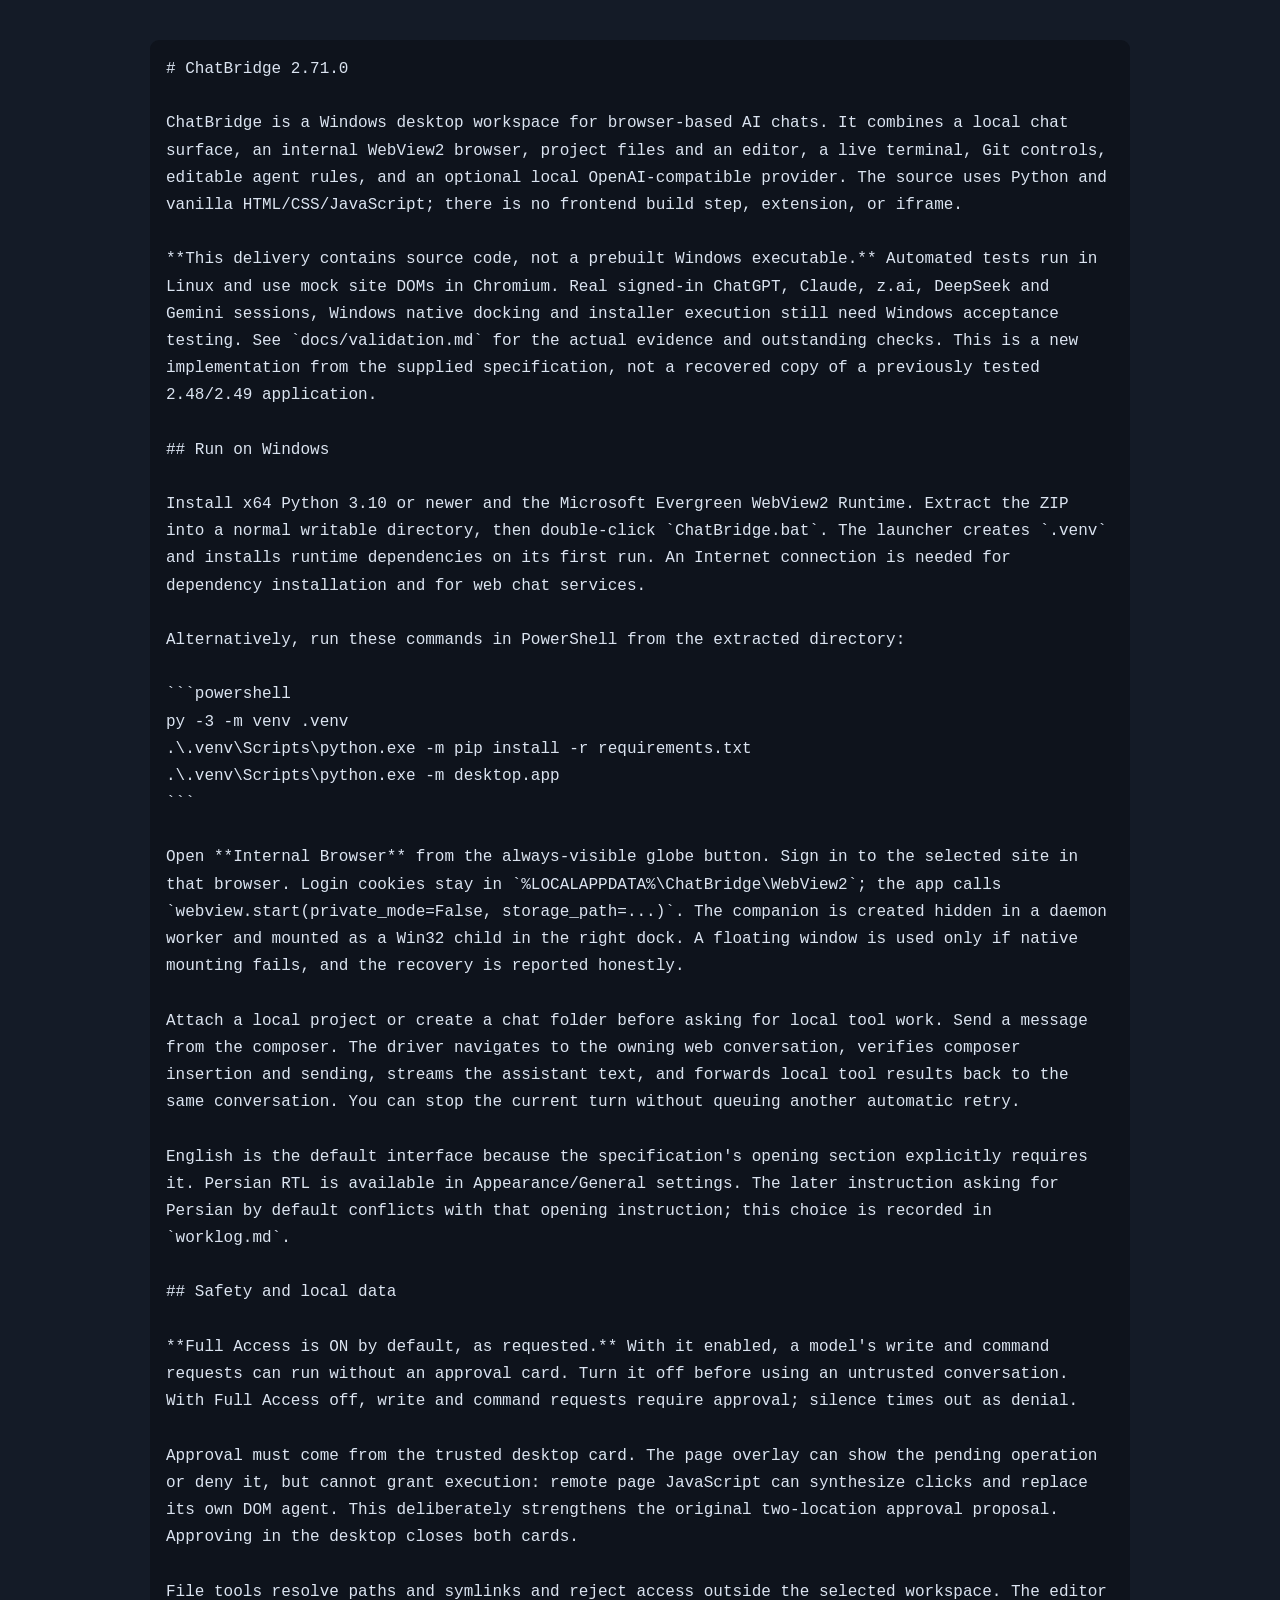
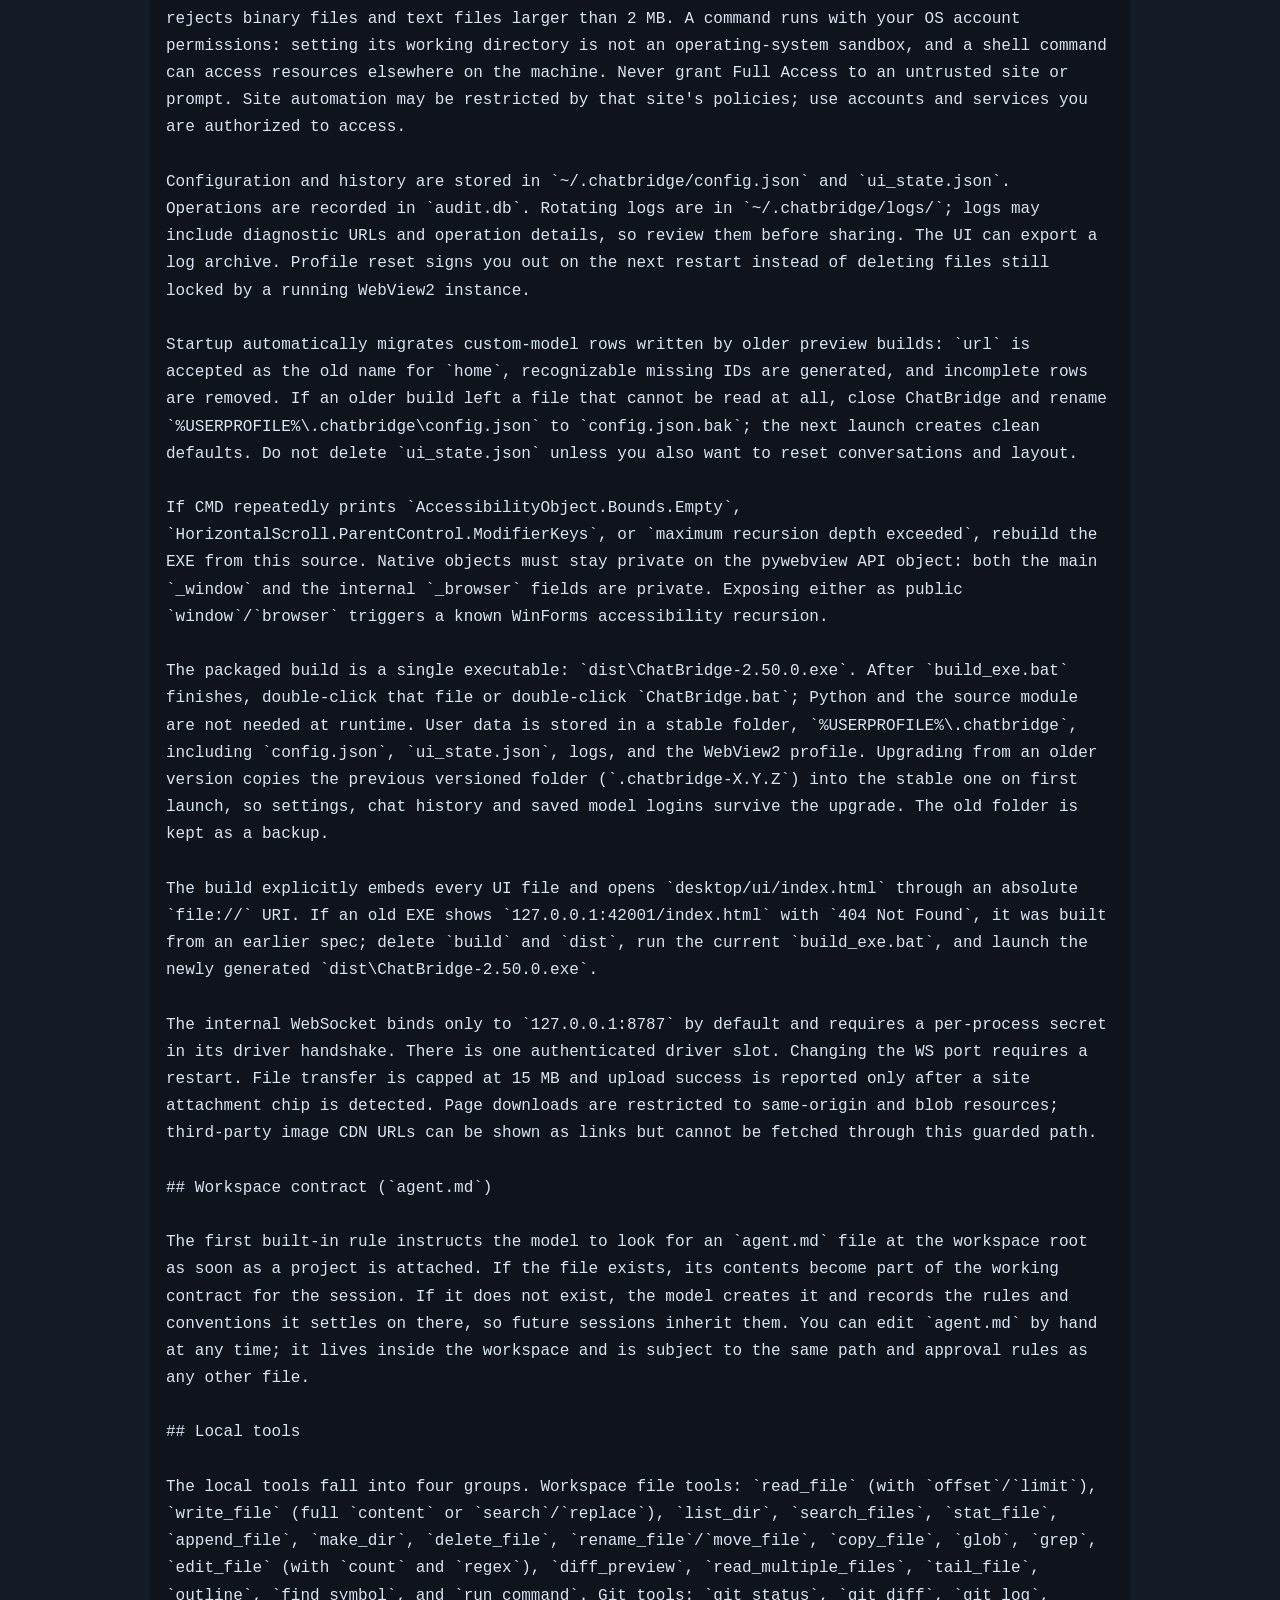
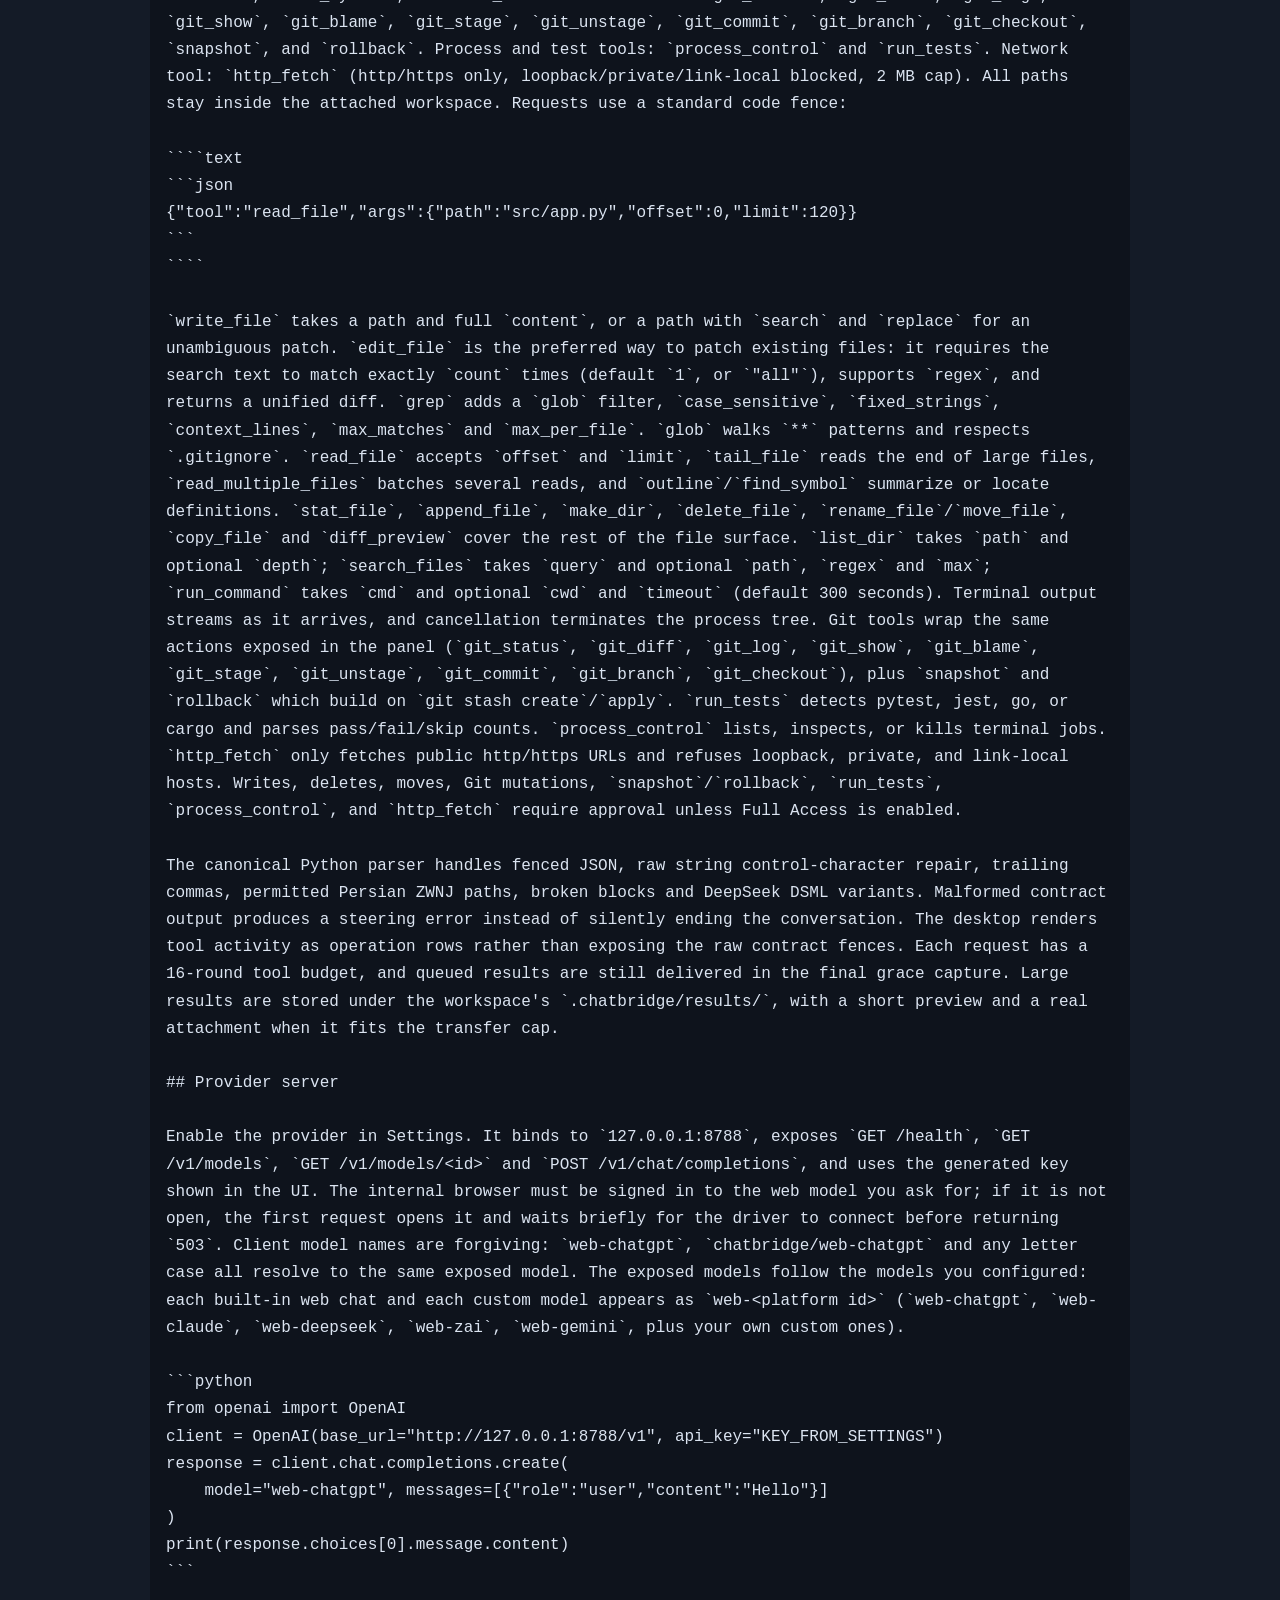
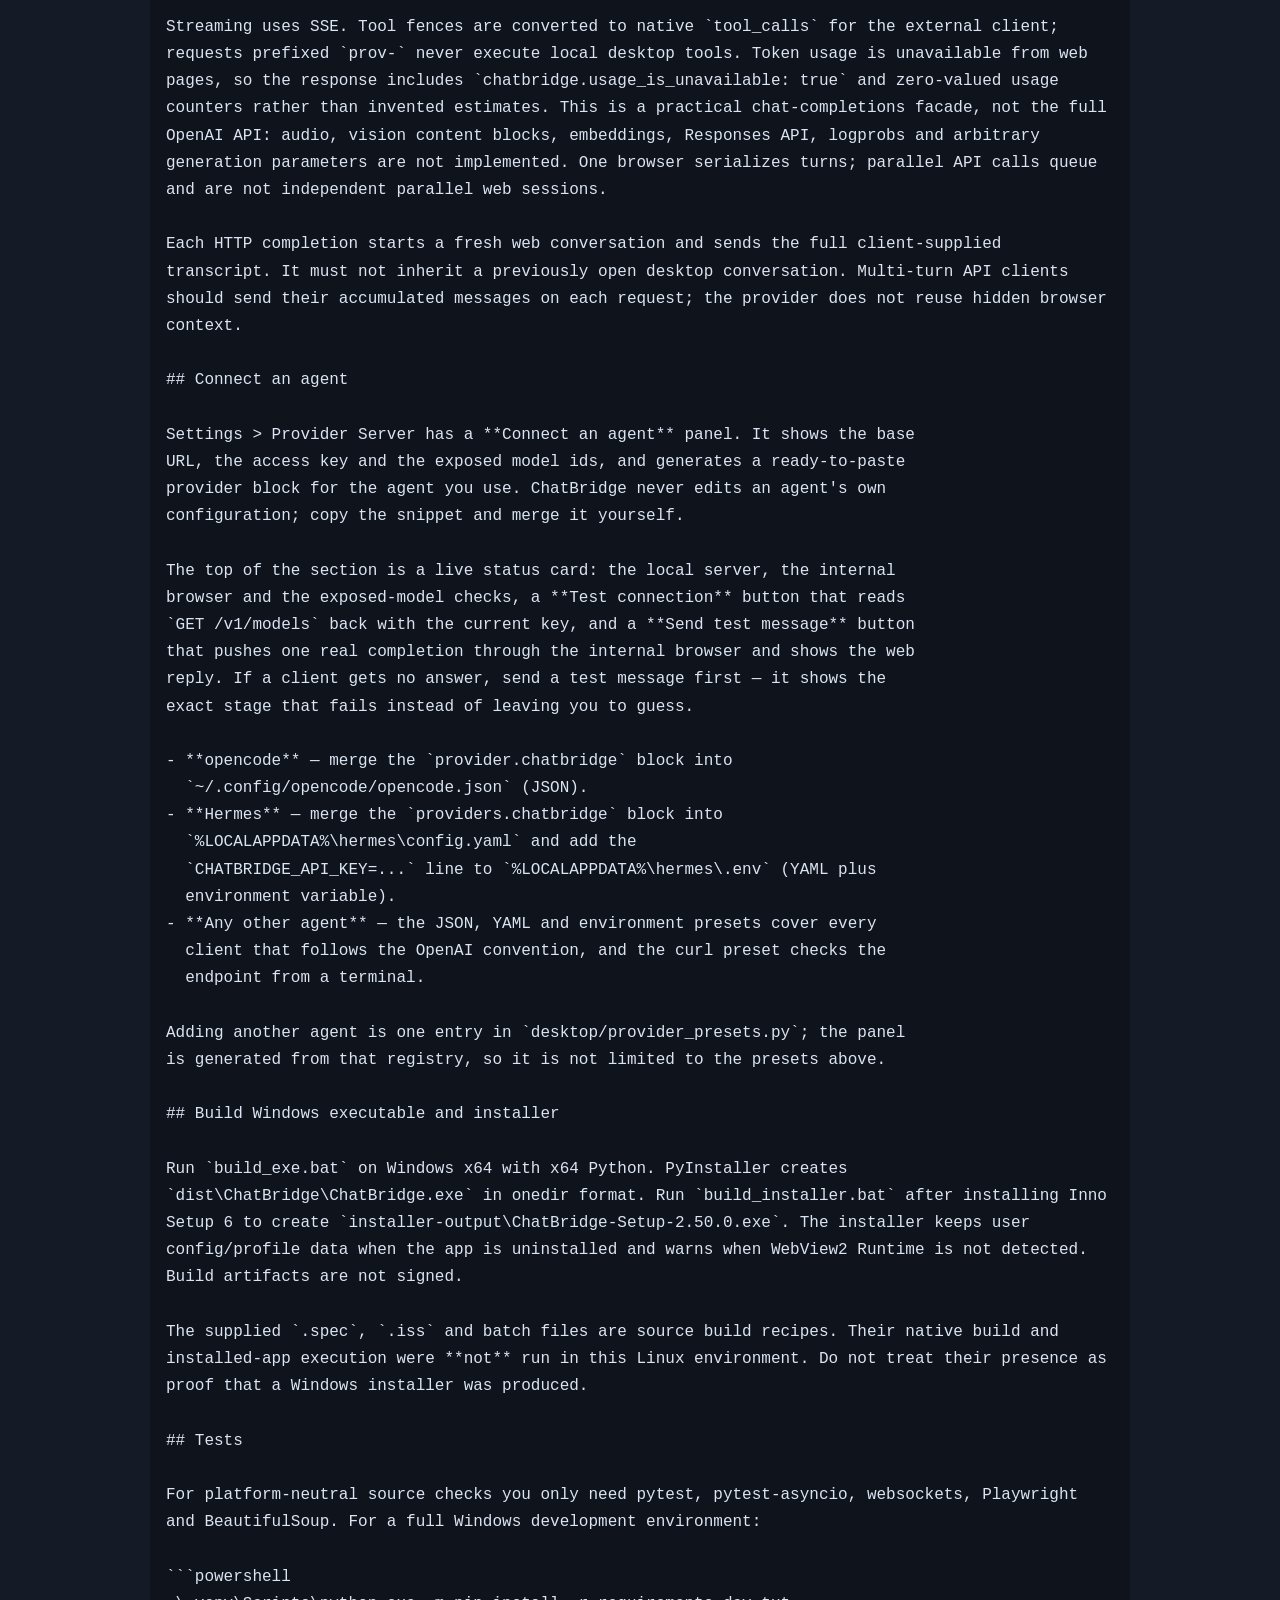
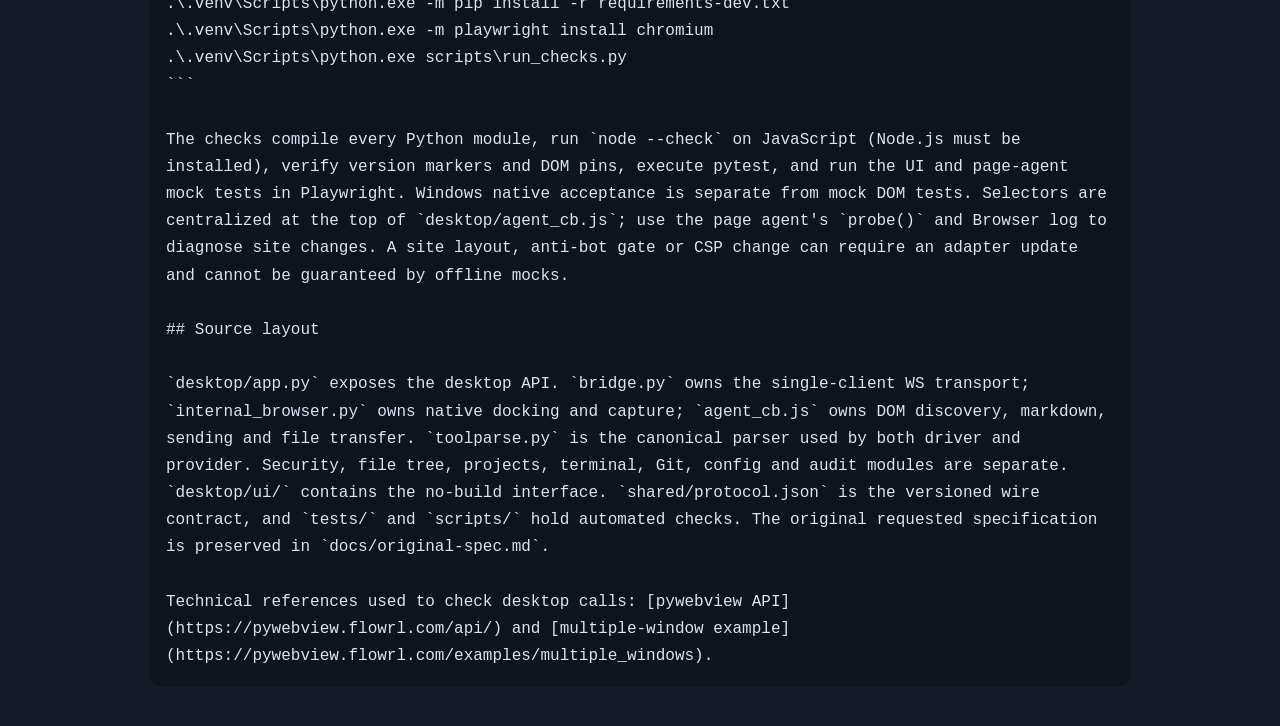
==== commit 404fe072: "fix: make provider server auto-connect browser and add live diagnostics UI Auto-open the internal br" ====
--- a/README.html
+++ b/README.html
@@ -62,7 +62,7 @@
 
 ## Provider server
 
-Enable the provider in Settings. It binds to `127.0.0.1:8788`, exposes `GET /v1/models`, `GET /v1/models/&lt;id&gt;` and `POST /v1/chat/completions`, and uses the generated key shown in the UI. The internal browser must be open and signed in. The exposed models follow the models you configured: each built-in web chat and each custom model appears as `web-&lt;platform id&gt;` (`web-chatgpt`, `web-claude`, `web-deepseek`, `web-zai`, `web-gemini`, plus your own custom ones).
+Enable the provider in Settings. It binds to `127.0.0.1:8788`, exposes `GET /health`, `GET /v1/models`, `GET /v1/models/&lt;id&gt;` and `POST /v1/chat/completions`, and uses the generated key shown in the UI. The internal browser must be signed in to the web model you ask for; if it is not open, the first request opens it and waits briefly for the driver to connect before returning `503`. Client model names are forgiving: `web-chatgpt`, `chatbridge/web-chatgpt` and any letter case all resolve to the same exposed model. The exposed models follow the models you configured: each built-in web chat and each custom model appears as `web-&lt;platform id&gt;` (`web-chatgpt`, `web-claude`, `web-deepseek`, `web-zai`, `web-gemini`, plus your own custom ones).
 
 ```python
 from openai import OpenAI
@@ -83,6 +83,13 @@
 URL, the access key and the exposed model ids, and generates a ready-to-paste
 provider block for the agent you use. ChatBridge never edits an agent&#x27;s own
 configuration; copy the snippet and merge it yourself.
+
+The top of the section is a live status card: the local server, the internal
+browser and the exposed-model checks, a **Test connection** button that reads
+`GET /v1/models` back with the current key, and a **Send test message** button
+that pushes one real completion through the internal browser and shows the web
+reply. If a client gets no answer, send a test message first — it shows the
+exact stage that fails instead of leaving you to guess.
 
 - **opencode** — merge the `provider.chatbridge` block into
   `~/.config/opencode/opencode.json` (JSON).
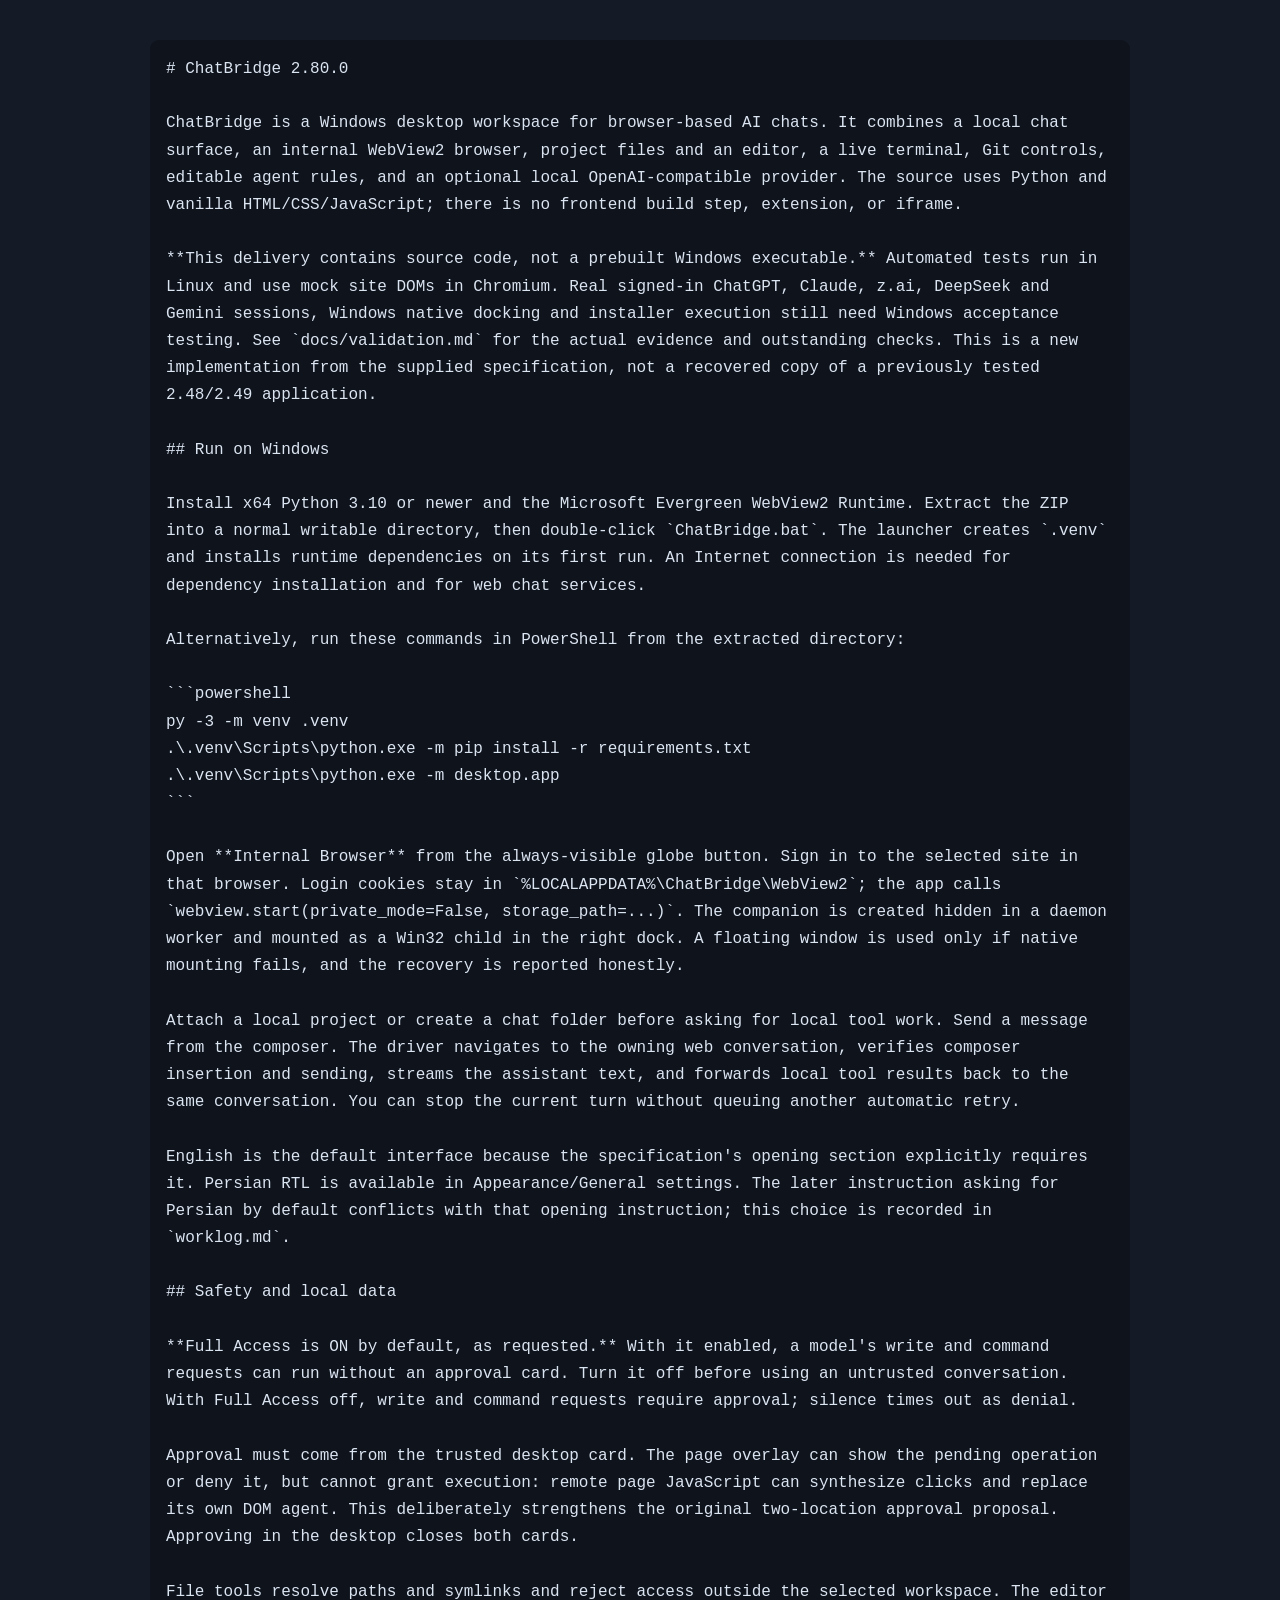
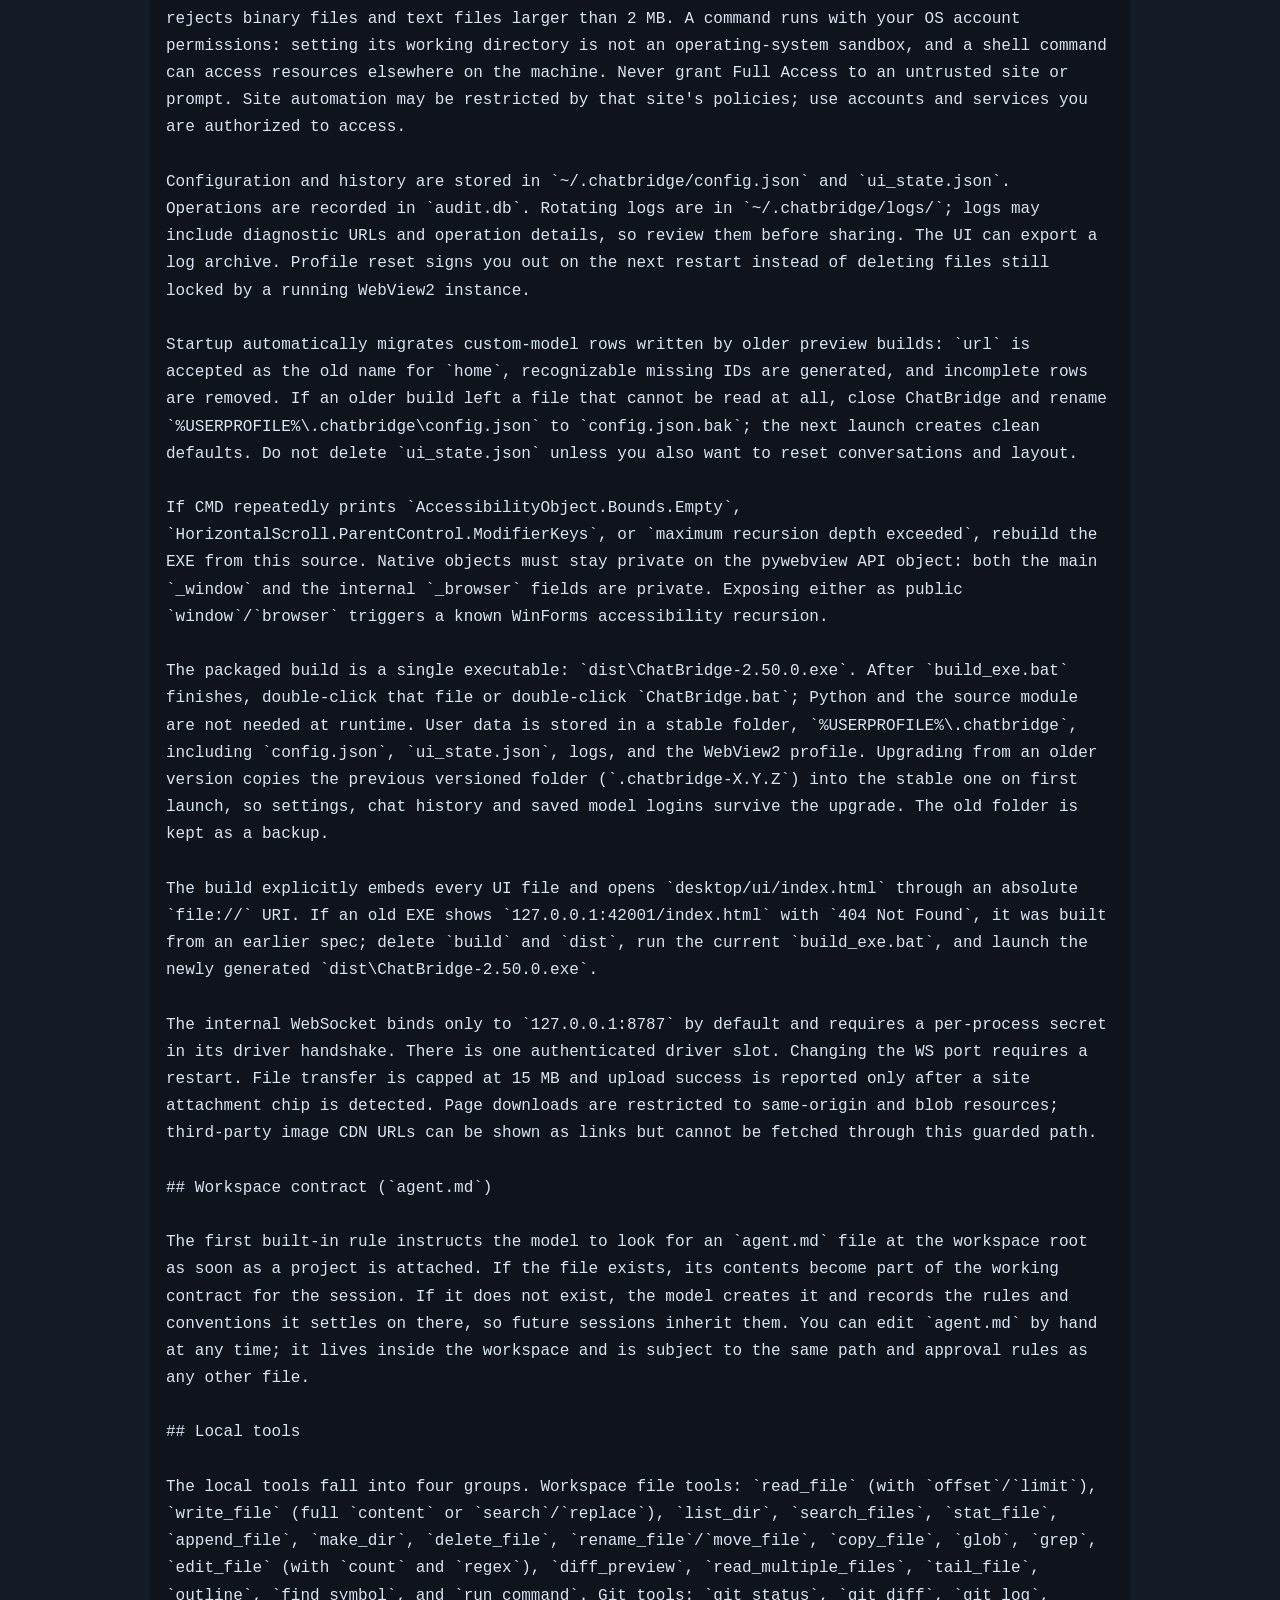
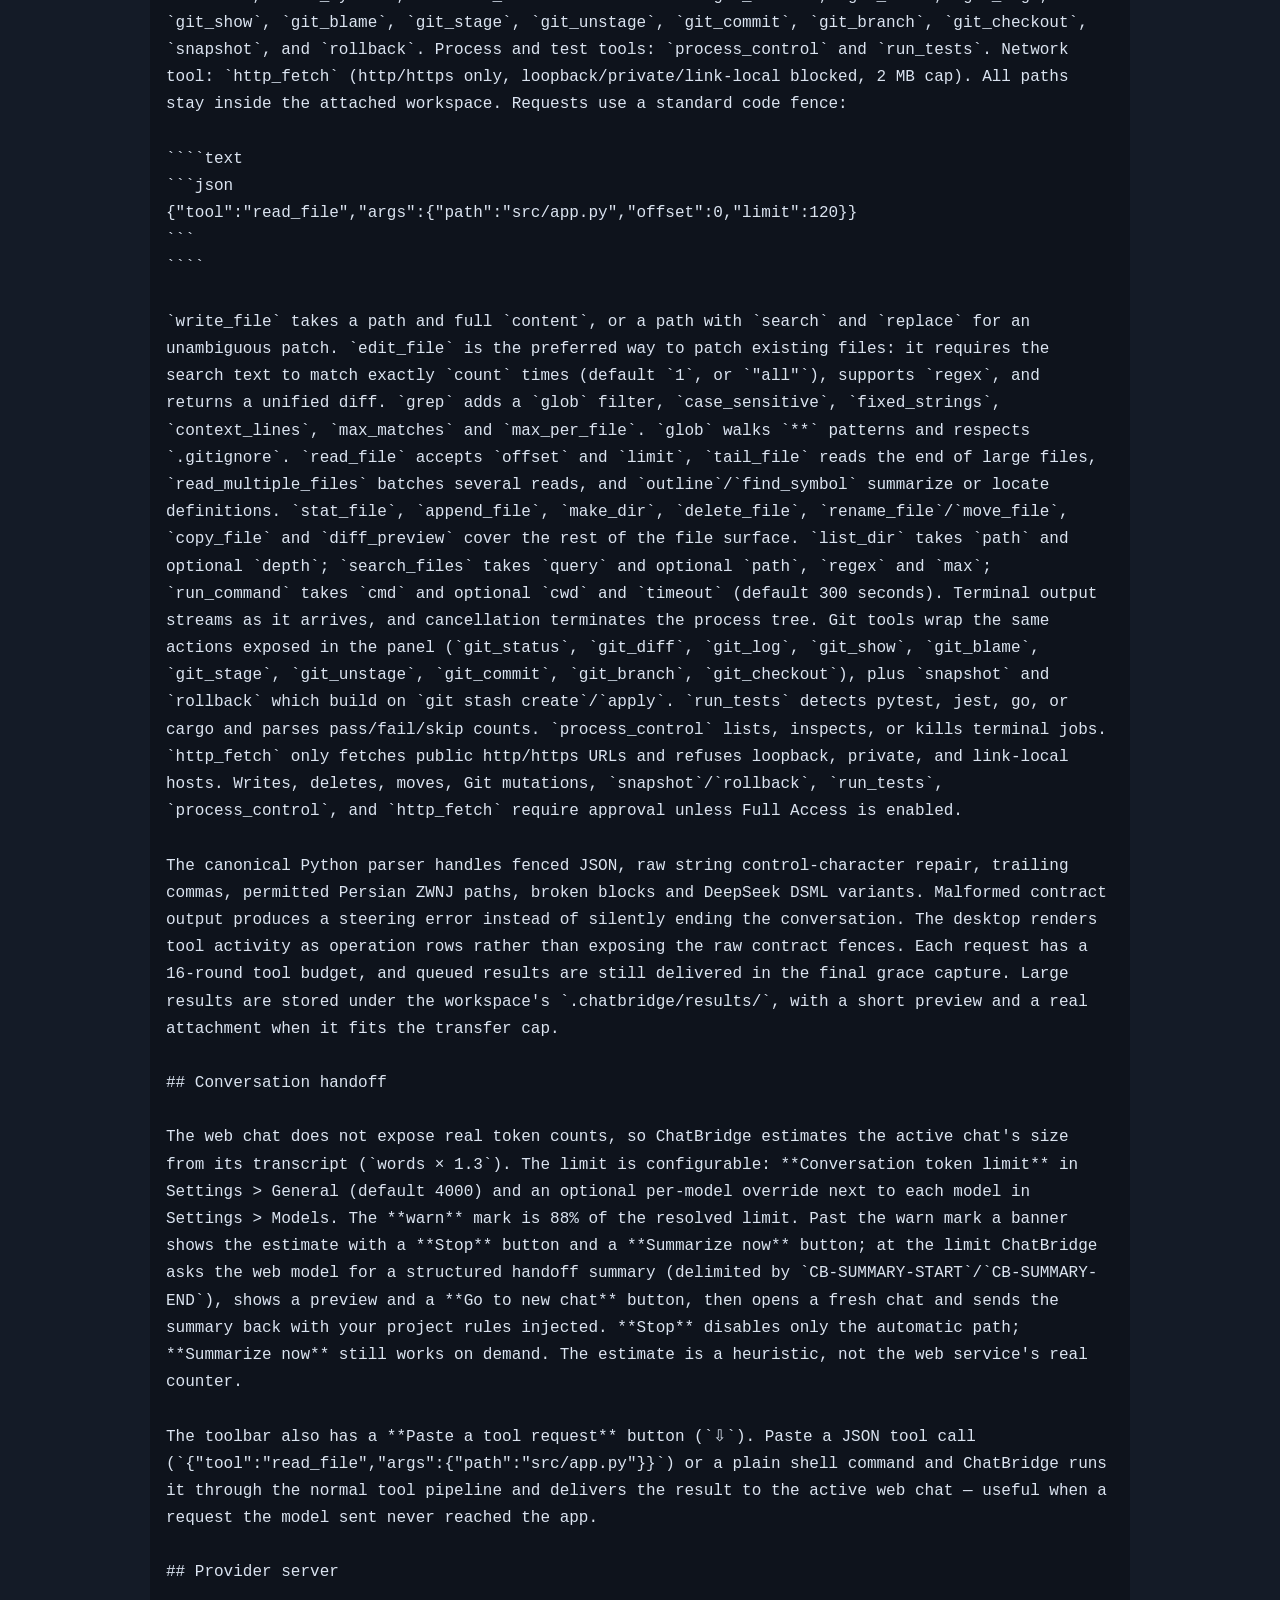
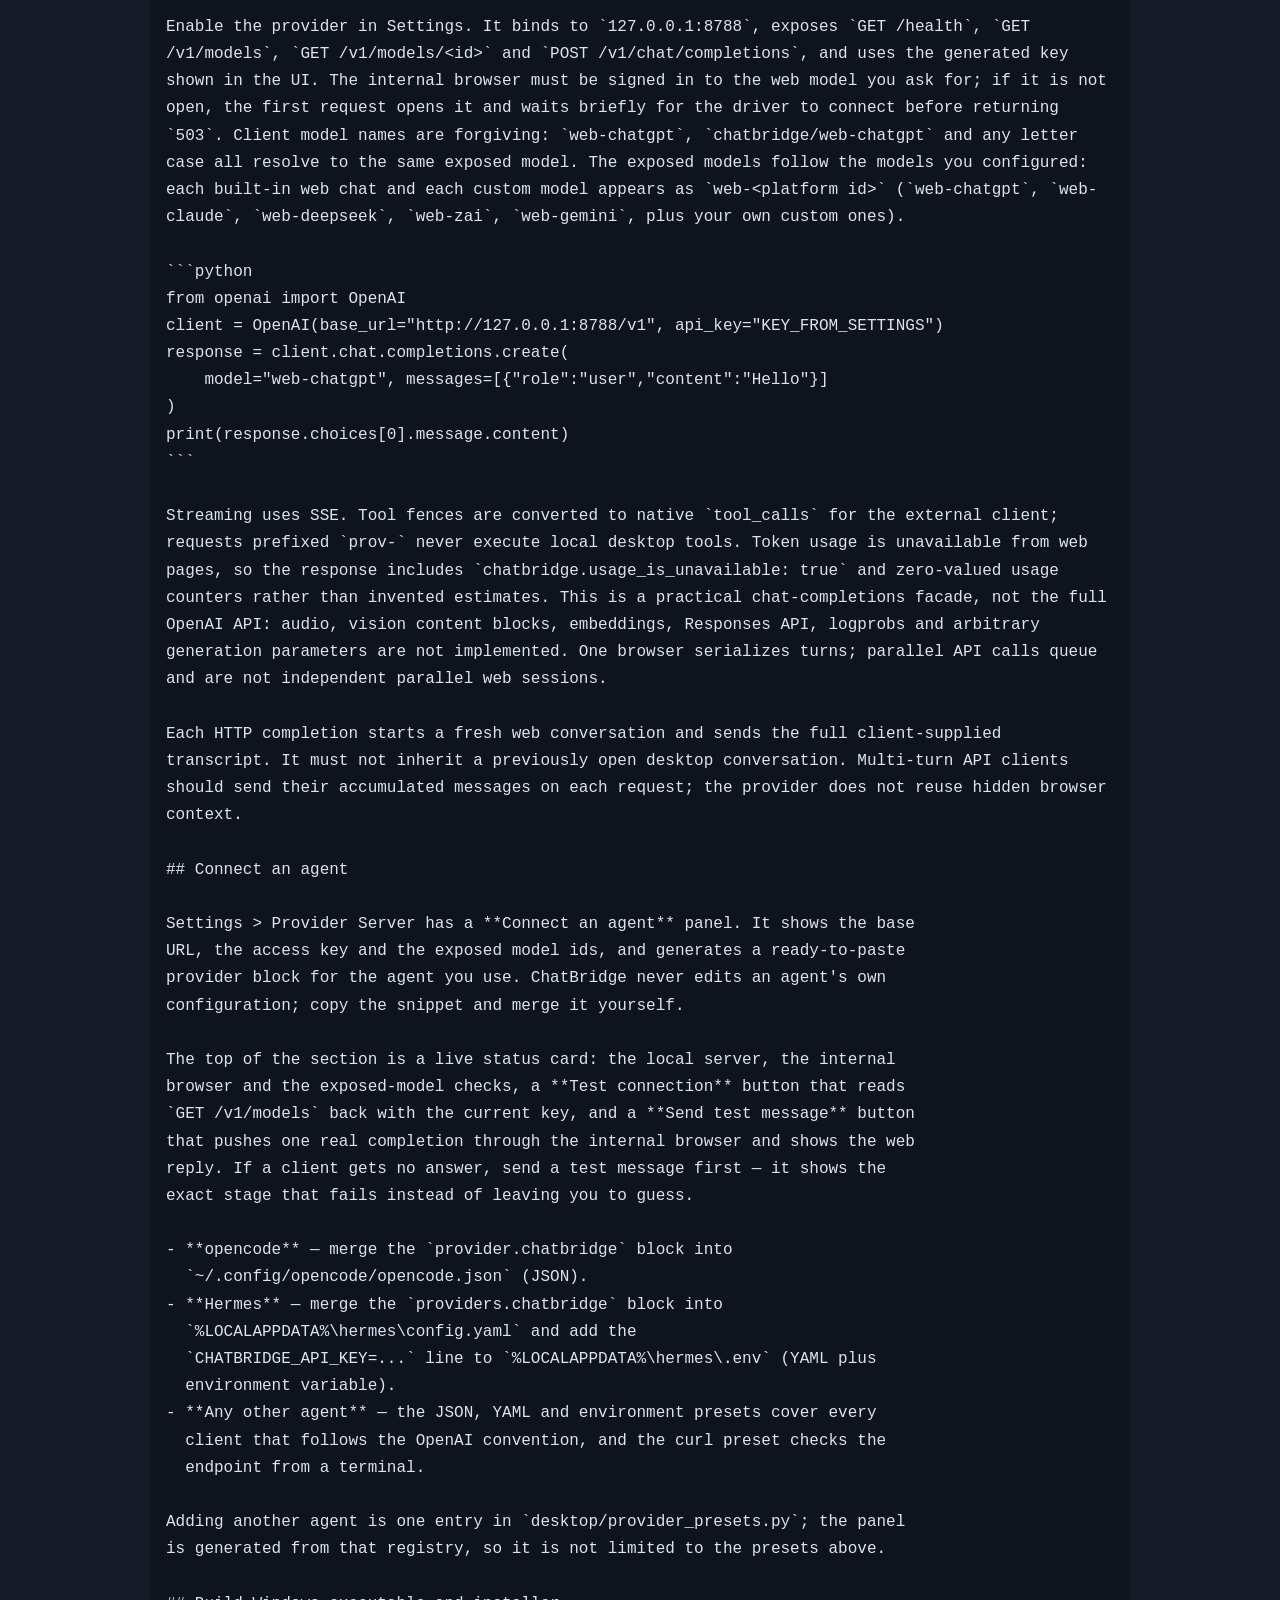
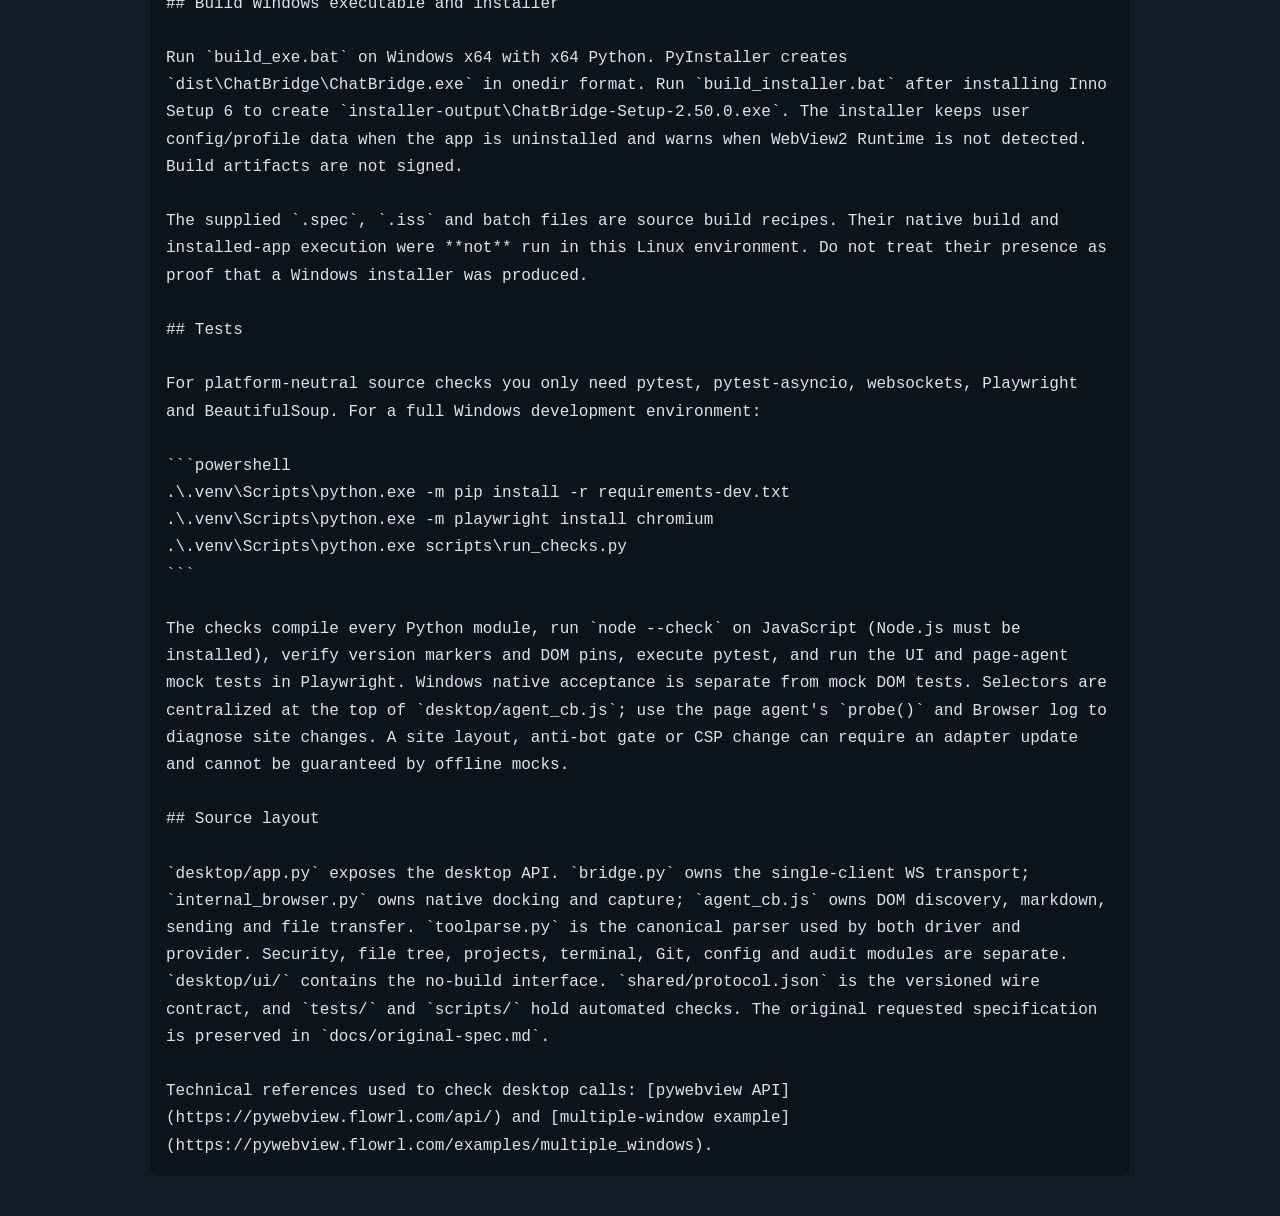
==== commit c50bcc81: "feat: composer RTL, paste-to-run, configurable conversation handoff (2.80.0) - Composer is right-to-" ====
--- a/README.html
+++ b/README.html
@@ -1,4 +1,4 @@
-<!doctype html><html lang="en"><meta charset="utf-8"><meta name="viewport" content="width=device-width"><title>ChatBridge 2.71.0 — Guide</title><style>body{font:16px/1.7 system-ui;max-width:980px;margin:40px auto;padding:0 24px;color:#dbe4f1;background:#141b27}a{color:#70e0c3}pre,code{background:#0e131c;white-space:pre-wrap;overflow-wrap:anywhere}pre{padding:16px;border-radius:9px}h1,h2{color:#fff}strong{color:#fff}</style><body><pre># ChatBridge 2.71.0
+<!doctype html><html lang="en"><meta charset="utf-8"><meta name="viewport" content="width=device-width"><title>ChatBridge 2.80.0 — Guide</title><style>body{font:16px/1.7 system-ui;max-width:980px;margin:40px auto;padding:0 24px;color:#dbe4f1;background:#141b27}a{color:#70e0c3}pre,code{background:#0e131c;white-space:pre-wrap;overflow-wrap:anywhere}pre{padding:16px;border-radius:9px}h1,h2{color:#fff}strong{color:#fff}</style><body><pre># ChatBridge 2.80.0
 
 ChatBridge is a Windows desktop workspace for browser-based AI chats. It combines a local chat surface, an internal WebView2 browser, project files and an editor, a live terminal, Git controls, editable agent rules, and an optional local OpenAI-compatible provider. The source uses Python and vanilla HTML/CSS/JavaScript; there is no frontend build step, extension, or iframe.
 
@@ -59,6 +59,12 @@
 `write_file` takes a path and full `content`, or a path with `search` and `replace` for an unambiguous patch. `edit_file` is the preferred way to patch existing files: it requires the search text to match exactly `count` times (default `1`, or `&quot;all&quot;`), supports `regex`, and returns a unified diff. `grep` adds a `glob` filter, `case_sensitive`, `fixed_strings`, `context_lines`, `max_matches` and `max_per_file`. `glob` walks `**` patterns and respects `.gitignore`. `read_file` accepts `offset` and `limit`, `tail_file` reads the end of large files, `read_multiple_files` batches several reads, and `outline`/`find_symbol` summarize or locate definitions. `stat_file`, `append_file`, `make_dir`, `delete_file`, `rename_file`/`move_file`, `copy_file` and `diff_preview` cover the rest of the file surface. `list_dir` takes `path` and optional `depth`; `search_files` takes `query` and optional `path`, `regex` and `max`; `run_command` takes `cmd` and optional `cwd` and `timeout` (default 300 seconds). Terminal output streams as it arrives, and cancellation terminates the process tree. Git tools wrap the same actions exposed in the panel (`git_status`, `git_diff`, `git_log`, `git_show`, `git_blame`, `git_stage`, `git_unstage`, `git_commit`, `git_branch`, `git_checkout`), plus `snapshot` and `rollback` which build on `git stash create`/`apply`. `run_tests` detects pytest, jest, go, or cargo and parses pass/fail/skip counts. `process_control` lists, inspects, or kills terminal jobs. `http_fetch` only fetches public http/https URLs and refuses loopback, private, and link-local hosts. Writes, deletes, moves, Git mutations, `snapshot`/`rollback`, `run_tests`, `process_control`, and `http_fetch` require approval unless Full Access is enabled.
 
 The canonical Python parser handles fenced JSON, raw string control-character repair, trailing commas, permitted Persian ZWNJ paths, broken blocks and DeepSeek DSML variants. Malformed contract output produces a steering error instead of silently ending the conversation. The desktop renders tool activity as operation rows rather than exposing the raw contract fences. Each request has a 16-round tool budget, and queued results are still delivered in the final grace capture. Large results are stored under the workspace&#x27;s `.chatbridge/results/`, with a short preview and a real attachment when it fits the transfer cap.
+
+## Conversation handoff
+
+The web chat does not expose real token counts, so ChatBridge estimates the active chat&#x27;s size from its transcript (`words × 1.3`). The limit is configurable: **Conversation token limit** in Settings &gt; General (default 4000) and an optional per-model override next to each model in Settings &gt; Models. The **warn** mark is 88% of the resolved limit. Past the warn mark a banner shows the estimate with a **Stop** button and a **Summarize now** button; at the limit ChatBridge asks the web model for a structured handoff summary (delimited by `CB-SUMMARY-START`/`CB-SUMMARY-END`), shows a preview and a **Go to new chat** button, then opens a fresh chat and sends the summary back with your project rules injected. **Stop** disables only the automatic path; **Summarize now** still works on demand. The estimate is a heuristic, not the web service&#x27;s real counter.
+
+The toolbar also has a **Paste a tool request** button (`⇩`). Paste a JSON tool call (`{&quot;tool&quot;:&quot;read_file&quot;,&quot;args&quot;:{&quot;path&quot;:&quot;src/app.py&quot;}}`) or a plain shell command and ChatBridge runs it through the normal tool pipeline and delivers the result to the active web chat — useful when a request the model sent never reached the app.
 
 ## Provider server
 
